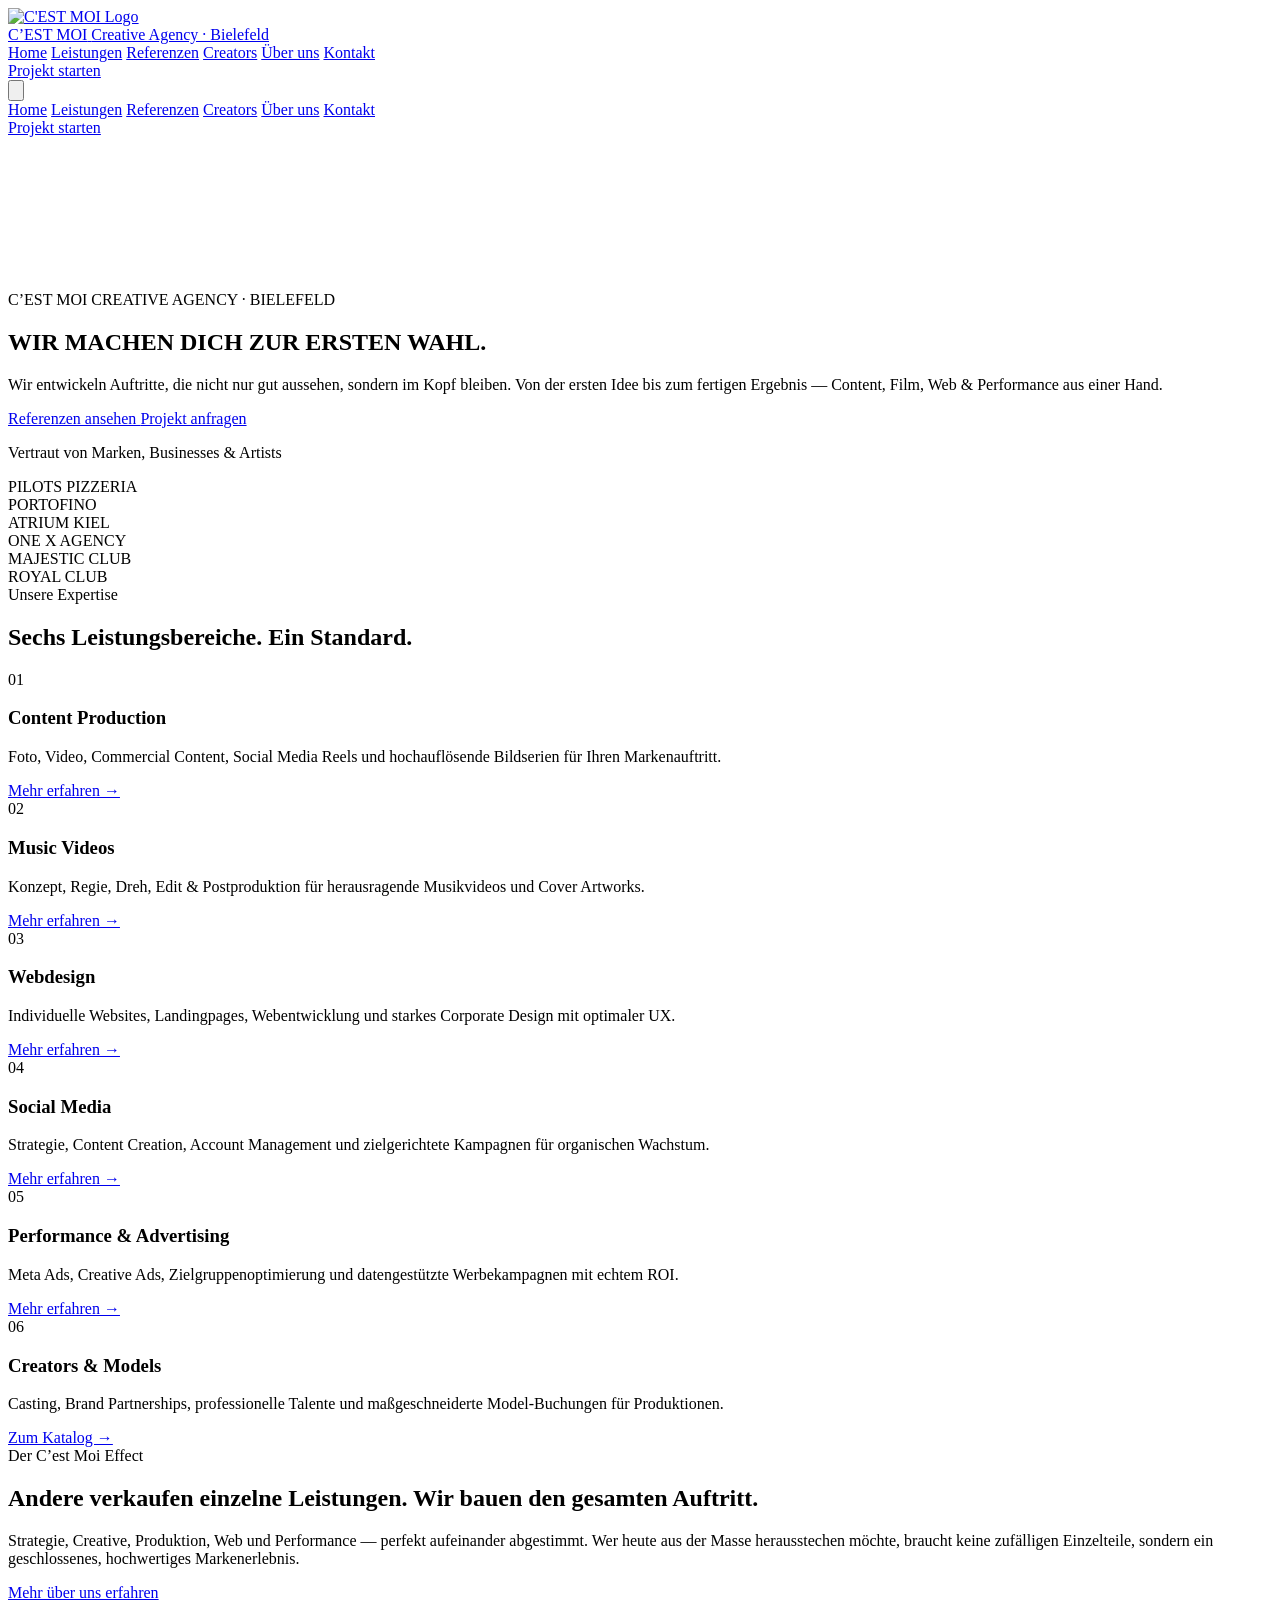
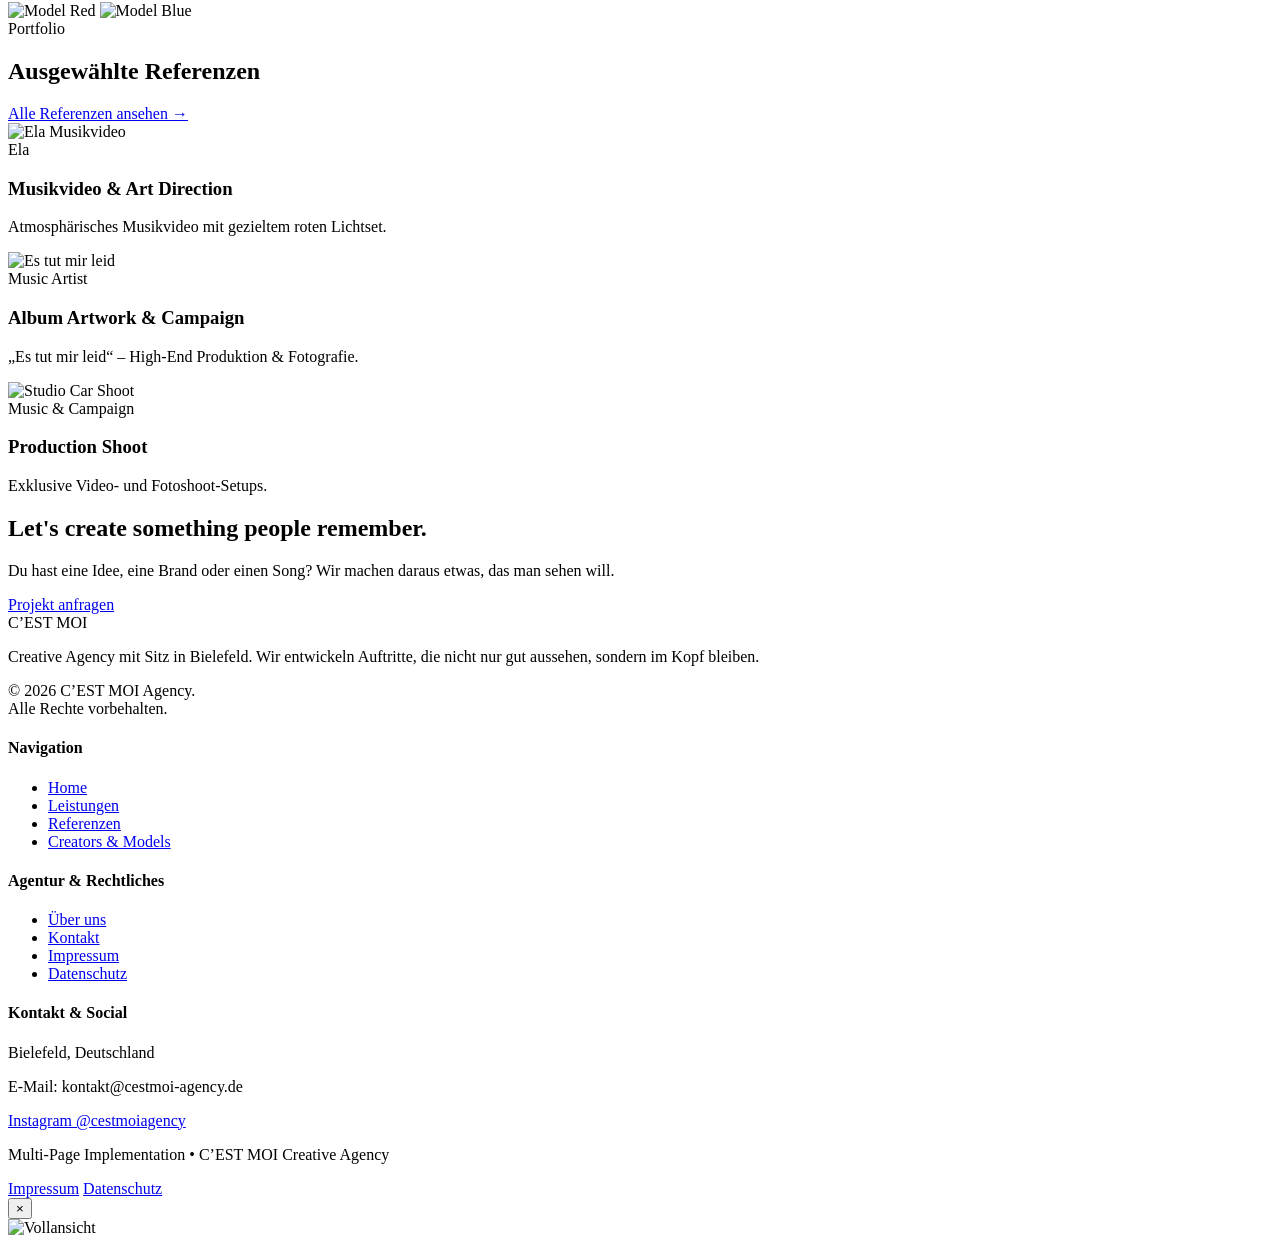
==== index.html @ 49cca9f7 "Update index.html" ====
<!DOCTYPE html>
<html lang="de" class="dark">
<head>
    <meta charset="UTF-8">
    <meta name="viewport" content="width=device-width, initial-scale=1.0">
    <title>C’EST MOI Creative Agency | Bielefeld</title>
    <script src="https://cdn.tailwindcss.com"></script>
    <link rel="stylesheet" href="styles.css">
    <script>
        tailwind.config = {
            darkMode: 'class',
            theme: {
                extend: {
                    colors: {
                        darkBg: '#0a0a0a',
                        cardBg: '#141414',
                        cardBorder: '#262626',
                        accent: '#ffffff',
                        muted: '#a3a3a3'
                    }
                }
            }
        }
    </script>
</head>
<body class="bg-darkBg text-white antialiased selection:bg-white selection:text-black flex flex-col min-h-screen">

    <!-- HEADER / NAVIGATION -->
    <header class="sticky top-0 z-50 bg-darkBg/90 backdrop-blur-md border-b border-cardBorder">
        <div class="max-w-7xl mx-auto px-4 sm:px-6 lg:px-8 h-20 flex items-center justify-between">
            <a href="index.html" class="flex items-center gap-3 group">
                <img src="assets/images/WhatsApp Image 2026-07-23 at 14.01.15_3.jpeg" alt="C'EST MOI Logo" class="h-10 w-10 object-contain rounded-full border border-cardBorder">
                <div class="flex flex-col">
                    <span class="text-xl sm:text-2xl font-black tracking-widest uppercase">C’EST MOI</span>
                    <span class="text-[10px] sm:text-xs tracking-widest text-muted uppercase font-semibold">Creative Agency · Bielefeld</span>
                </div>
            </a>

            <!-- Desktop Nav -->
            <nav class="hidden lg:flex items-center space-x-8 text-sm font-medium">
                <a href="index.html" class="transition-colors text-white font-semibold">Home</a>
                <a href="leistungen.html" class="transition-colors text-muted hover:text-white">Leistungen</a>
                <a href="referenzen.html" class="transition-colors text-muted hover:text-white">Referenzen</a>
                <a href="creators.html" class="transition-colors text-muted hover:text-white">Creators</a>
                <a href="ueber-uns.html" class="transition-colors text-muted hover:text-white">Über uns</a>
                <a href="kontakt.html" class="transition-colors text-muted hover:text-white">Kontakt</a>
            </nav>

            <!-- CTA Button -->
            <div class="hidden lg:flex items-center space-x-4">
                <a href="kontakt.html?subject=Projekt starten" class="bg-white text-black font-semibold px-5 py-2.5 rounded-full text-sm hover:bg-neutral-200 transition-all shadow-lg">
                    Projekt starten
                </a>
            </div>

            <!-- Mobile Hamburger Button -->
            <button id="mobile-menu-btn" aria-label="Menü öffnen" class="lg:hidden p-2 text-white focus:outline-none">
                <svg class="w-6 h-6" fill="none" stroke="currentColor" viewBox="0 0 24 24">
                    <path stroke-linecap="round" stroke-linejoin="round" stroke-width="2" d="M4 6h16M4 12h16M4 18h16"></path>
                </svg>
            </button>
        </div>

        <!-- Mobile Menu Drawer -->
        <div id="mobile-menu" class="hidden lg:hidden absolute top-20 left-0 w-full bg-cardBg border-b border-cardBorder p-6 shadow-2xl fade-in">
            <nav class="flex flex-col space-y-4 text-base font-medium">
                <a href="index.html" class="block py-2 text-white font-semibold border-l-2 border-white pl-3">Home</a>
                <a href="leistungen.html" class="block py-2 text-muted hover:text-white pl-3">Leistungen</a>
                <a href="referenzen.html" class="block py-2 text-muted hover:text-white pl-3">Referenzen</a>
                <a href="creators.html" class="block py-2 text-muted hover:text-white pl-3">Creators</a>
                <a href="ueber-uns.html" class="block py-2 text-muted hover:text-white pl-3">Über uns</a>
                <a href="kontakt.html" class="block py-2 text-muted hover:text-white pl-3">Kontakt</a>
                <div class="pt-4 border-t border-cardBorder">
                    <a href="kontakt.html?subject=Projekt starten" class="block text-center bg-white text-black font-semibold py-3 rounded-full text-sm">
                        Projekt starten
                    </a>
                </div>
            </nav>
        </div>
    </header>

    <main class="flex-grow">
        <!-- HERO SECTION -->
        <section class="relative min-h-[90vh] flex items-center justify-center overflow-hidden bg-darkBg py-20 px-4">
            <div class="absolute inset-0 z-0 opacity-40">
                <video autoplay muted loop playsinline class="w-full h-full object-cover">
                    <source src="assets/videos/Instagram (1)_3.mp4" type="video/mp4">
                </video>
                <div class="absolute inset-0 bg-gradient-to-t from-darkBg via-darkBg/60 to-transparent"></div>
            </div>
            <div class="relative z-10 max-w-5xl mx-auto text-center">
                <span class="text-xs sm:text-sm font-semibold tracking-widest text-muted uppercase mb-4 block">C’EST MOI CREATIVE AGENCY · BIELEFELD</span>
                <h1 class="text-4xl sm:text-6xl md:text-7xl font-black uppercase tracking-tight text-white mb-6 leading-none">
                    WIR MACHEN DICH ZUR ERSTEN WAHL.
                </h1>
                <p class="text-lg sm:text-xl text-muted max-w-2xl mx-auto mb-10 font-light leading-relaxed">
                    Wir entwickeln Auftritte, die nicht nur gut aussehen, sondern im Kopf bleiben. Von der ersten Idee bis zum fertigen Ergebnis — Content, Film, Web & Performance aus einer Hand.
                </p>
                <div class="flex flex-col sm:flex-row items-center justify-center gap-4">
                    <a href="referenzen.html" class="w-full sm:w-auto bg-white text-black font-semibold px-8 py-4 rounded-full text-base hover:bg-neutral-200 transition shadow-xl">
                        Referenzen ansehen
                    </a>
                    <a href="kontakt.html" class="w-full sm:w-auto bg-cardBg border border-cardBorder text-white font-semibold px-8 py-4 rounded-full text-base hover:bg-neutral-800 transition">
                        Projekt anfragen
                    </a>
                </div>
            </div>
        </section>

        <!-- TRUSTED BY -->
        <section class="py-16 border-y border-cardBorder bg-cardBg/50">
            <div class="max-w-7xl mx-auto px-4 text-center">
                <p class="text-xs uppercase tracking-widest text-muted mb-8 font-semibold">Vertraut von Marken, Businesses & Artists</p>
                <div class="grid grid-cols-2 md:grid-cols-6 gap-8 items-center opacity-70">
                    <div class="font-bold text-lg tracking-wider text-neutral-300">PILOTS PIZZERIA</div>
                    <div class="font-bold text-lg tracking-wider text-neutral-300">PORTOFINO</div>
                    <div class="font-bold text-lg tracking-wider text-neutral-300">ATRIUM KIEL</div>
                    <div class="font-bold text-lg tracking-wider text-neutral-300">ONE X AGENCY</div>
                    <div class="font-bold text-lg tracking-wider text-neutral-300">MAJESTIC CLUB</div>
                    <div class="font-bold text-lg tracking-wider text-neutral-300">ROYAL CLUB</div>
                </div>
            </div>
        </section>

        <!-- 6 SERVICES -->
        <section class="py-24 max-w-7xl mx-auto px-4 sm:px-6 lg:px-8">
            <div class="text-center mb-16">
                <span class="text-xs uppercase tracking-widest text-muted font-semibold block mb-2">Unsere Expertise</span>
                <h2 class="text-3xl sm:text-5xl font-black uppercase tracking-tight">Sechs Leistungsbereiche. Ein Standard.</h2>
            </div>
            <div class="grid grid-cols-1 md:grid-cols-2 lg:grid-cols-3 gap-8">
                <div class="bg-cardBg border border-cardBorder p-8 rounded-2xl hover:border-neutral-500 transition group">
                    <span class="text-xs font-mono text-muted mb-4 block">01</span>
                    <h3 class="text-xl font-bold uppercase mb-3 group-hover:text-white transition">Content Production</h3>
                    <p class="text-muted text-sm leading-relaxed mb-6">Foto, Video, Commercial Content, Social Media Reels und hochauflösende Bildserien für Ihren Markenauftritt.</p>
                    <a href="leistungen.html" class="text-xs font-semibold uppercase tracking-wider text-white flex items-center gap-2">Mehr erfahren &rarr;</a>
                </div>
                <div class="bg-cardBg border border-cardBorder p-8 rounded-2xl hover:border-neutral-500 transition group">
                    <span class="text-xs font-mono text-muted mb-4 block">02</span>
                    <h3 class="text-xl font-bold uppercase mb-3 group-hover:text-white transition">Music Videos</h3>
                    <p class="text-muted text-sm leading-relaxed mb-6">Konzept, Regie, Dreh, Edit & Postproduktion für herausragende Musikvideos und Cover Artworks.</p>
                    <a href="leistungen.html" class="text-xs font-semibold uppercase tracking-wider text-white flex items-center gap-2">Mehr erfahren &rarr;</a>
                </div>
                <div class="bg-cardBg border border-cardBorder p-8 rounded-2xl hover:border-neutral-500 transition group">
                    <span class="text-xs font-mono text-muted mb-4 block">03</span>
                    <h3 class="text-xl font-bold uppercase mb-3 group-hover:text-white transition">Webdesign</h3>
                    <p class="text-muted text-sm leading-relaxed mb-6">Individuelle Websites, Landingpages, Webentwicklung und starkes Corporate Design mit optimaler UX.</p>
                    <a href="leistungen.html" class="text-xs font-semibold uppercase tracking-wider text-white flex items-center gap-2">Mehr erfahren &rarr;</a>
                </div>
                <div class="bg-cardBg border border-cardBorder p-8 rounded-2xl hover:border-neutral-500 transition group">
                    <span class="text-xs font-mono text-muted mb-4 block">04</span>
                    <h3 class="text-xl font-bold uppercase mb-3 group-hover:text-white transition">Social Media</h3>
                    <p class="text-muted text-sm leading-relaxed mb-6">Strategie, Content Creation, Account Management und zielgerichtete Kampagnen für organischen Wachstum.</p>
                    <a href="leistungen.html" class="text-xs font-semibold uppercase tracking-wider text-white flex items-center gap-2">Mehr erfahren &rarr;</a>
                </div>
                <div class="bg-cardBg border border-cardBorder p-8 rounded-2xl hover:border-neutral-500 transition group">
                    <span class="text-xs font-mono text-muted mb-4 block">05</span>
                    <h3 class="text-xl font-bold uppercase mb-3 group-hover:text-white transition">Performance & Advertising</h3>
                    <p class="text-muted text-sm leading-relaxed mb-6">Meta Ads, Creative Ads, Zielgruppenoptimierung und datengestützte Werbekampagnen mit echtem ROI.</p>
                    <a href="leistungen.html" class="text-xs font-semibold uppercase tracking-wider text-white flex items-center gap-2">Mehr erfahren &rarr;</a>
                </div>
                <div class="bg-cardBg border border-cardBorder p-8 rounded-2xl hover:border-neutral-500 transition group">
                    <span class="text-xs font-mono text-muted mb-4 block">06</span>
                    <h3 class="text-xl font-bold uppercase mb-3 group-hover:text-white transition">Creators & Models</h3>
                    <p class="text-muted text-sm leading-relaxed mb-6">Casting, Brand Partnerships, professionelle Talente und maßgeschneiderte Model-Buchungen für Produktionen.</p>
                    <a href="creators.html" class="text-xs font-semibold uppercase tracking-wider text-white flex items-center gap-2">Zum Katalog &rarr;</a>
                </div>
            </div>
        </section>

        <!-- THE C'EST MOI EFFECT -->
        <section class="py-24 bg-cardBg border-y border-cardBorder">
            <div class="max-w-7xl mx-auto px-4 sm:px-6 lg:px-8 grid grid-cols-1 lg:grid-cols-2 gap-12 items-center">
                <div>
                    <span class="text-xs uppercase tracking-widest text-muted font-semibold block mb-2">Der C’est Moi Effect</span>
                    <h2 class="text-3xl sm:text-5xl font-black uppercase tracking-tight mb-6">Andere verkaufen einzelne Leistungen. Wir bauen den gesamten Auftritt.</h2>
                    <p class="text-muted text-base leading-relaxed mb-8">
                        Strategie, Creative, Produktion, Web und Performance — perfekt aufeinander abgestimmt. Wer heute aus der Masse herausstechen möchte, braucht keine zufälligen Einzelteile, sondern ein geschlossenes, hochwertiges Markenerlebnis.
                    </p>
                    <a href="ueber-uns.html" class="inline-block bg-white text-black font-semibold px-8 py-3.5 rounded-full text-sm hover:bg-neutral-200 transition">
                        Mehr über uns erfahren
                    </a>
                </div>
                <div class="grid grid-cols-2 gap-4">
                    <img src="assets/images/WhatsApp Image 2026-09-29 at 20.44.58 (1)_4.jpeg" alt="Model Red" class="rounded-xl object-cover h-80 w-full shadow-2xl cursor-pointer" onclick="openLightbox('assets/images/WhatsApp Image 2026-09-29 at 20.44.58 (1)_4.jpeg', 'Model Shoot - Red')">
                    <img src="assets/images/WhatsApp Image 2026-09-29 at 20.44.58 (2)_4.jpg" alt="Model Blue" class="rounded-xl object-cover h-80 w-full shadow-2xl mt-8 cursor-pointer" onclick="openLightbox('assets/images/WhatsApp Image 2026-09-29 at 20.44.58 (2)_4.jpg', 'Model Shoot - Blue')">
                </div>
            </div>
        </section>

        <!-- SELECTED REFERENCES -->
        <section class="py-24 max-w-7xl mx-auto px-4 sm:px-6 lg:px-8">
            <div class="flex flex-col md:flex-row justify-between items-start md:items-end mb-16">
                <div>
                    <span class="text-xs uppercase tracking-widest text-muted font-semibold block mb-2">Portfolio</span>
                    <h2 class="text-3xl sm:text-5xl font-black uppercase tracking-tight">Ausgewählte Referenzen</h2>
                </div>
                <a href="referenzen.html" class="mt-4 md:mt-0 text-sm font-semibold uppercase tracking-wider border-b border-white pb-1 hover:text-muted transition">
                    Alle Referenzen ansehen &rarr;
                </a>
            </div>
            <div class="grid grid-cols-1 md:grid-cols-3 gap-8">
                <div class="group cursor-pointer bg-cardBg border border-cardBorder rounded-2xl overflow-hidden" onclick="openLightbox('assets/images/WhatsApp Image 2026-09-29 at 20.44.58 (1)_4.jpeg', 'Musikvideo & Art Direction — Ela')">
                    <div class="h-72 overflow-hidden relative">
                        <img src="assets/images/WhatsApp Image 2026-09-29 at 20.44.58 (1)_4.jpeg" alt="Ela Musikvideo" class="w-full h-full object-cover group-hover:scale-105 transition duration-500">
                    </div>
                    <div class="p-6">
                        <span class="text-xs uppercase tracking-widest text-muted block mb-1">Ela</span>
                        <h3 class="text-lg font-bold uppercase mb-2">Musikvideo & Art Direction</h3>
                        <p class="text-xs text-muted leading-relaxed">Atmosphärisches Musikvideo mit gezieltem roten Lichtset.</p>
                    </div>
                </div>
                <div class="group cursor-pointer bg-cardBg border border-cardBorder rounded-2xl overflow-hidden" onclick="openLightbox('assets/images/WhatsApp Image 2026-09-29 at 20.39.26_3.jpg', 'Album Artwork & Campaign — Es tut mir leid')">
                    <div class="h-72 overflow-hidden relative">
                        <img src="assets/images/WhatsApp Image 2026-09-29 at 20.39.26_3.jpg" alt="Es tut mir leid" class="w-full h-full object-cover group-hover:scale-105 transition duration-500">
                    </div>
                    <div class="p-6">
                        <span class="text-xs uppercase tracking-widest text-muted block mb-1">Music Artist</span>
                        <h3 class="text-lg font-bold uppercase mb-2">Album Artwork & Campaign</h3>
                        <p class="text-xs text-muted leading-relaxed">„Es tut mir leid“ – High-End Produktion & Fotografie.</p>
                    </div>
                </div>
                <div class="group cursor-pointer bg-cardBg border border-cardBorder rounded-2xl overflow-hidden" onclick="openLightbox('assets/images/WhatsApp Image 2026-09-29 at 20.44.58 (3)_3.jpg', 'Live & Video Production — Production Shoot')">
                    <div class="h-72 overflow-hidden relative">
                        <img src="assets/images/WhatsApp Image 2026-09-29 at 20.44.58 (3)_3.jpg" alt="Studio Car Shoot" class="w-full h-full object-cover group-hover:scale-105 transition duration-500">
                    </div>
                    <div class="p-6">
                        <span class="text-xs uppercase tracking-widest text-muted block mb-1">Music & Campaign</span>
                        <h3 class="text-lg font-bold uppercase mb-2">Production Shoot</h3>
                        <p class="text-xs text-muted leading-relaxed">Exklusive Video- und Fotoshoot-Setups.</p>
                    </div>
                </div>
            </div>
        </section>

        <!-- CTA -->
        <section class="py-32 text-center max-w-4xl mx-auto px-4">
            <h2 class="text-4xl sm:text-6xl font-black uppercase tracking-tight mb-6">Let's create something people remember.</h2>
            <p class="text-muted text-lg mb-10">Du hast eine Idee, eine Brand oder einen Song? Wir machen daraus etwas, das man sehen will.</p>
            <a href="kontakt.html" class="inline-block bg-white text-black font-bold px-10 py-5 rounded-full text-base hover:bg-neutral-200 transition shadow-2xl">
                Projekt anfragen
            </a>
        </section>
    </main>

    <!-- FOOTER -->
    <footer class="bg-cardBg border-t border-cardBorder mt-20 pt-16 pb-12">
        <div class="max-w-7xl mx-auto px-4 sm:px-6 lg:px-8">
            <div class="grid grid-cols-1 md:grid-cols-4 gap-12 mb-12">
                <div class="md:col-span-1">
                    <span class="text-xl font-black tracking-widest uppercase block mb-3">C’EST MOI</span>
                    <p class="text-muted text-sm leading-relaxed mb-4">
                        Creative Agency mit Sitz in Bielefeld. Wir entwickeln Auftritte, die nicht nur gut aussehen, sondern im Kopf bleiben.
                    </p>
                    <div class="text-xs text-muted">
                        © 2026 C’EST MOI Agency.<br>Alle Rechte vorbehalten.
                    </div>
                </div>
                <div>
                    <h4 class="text-sm font-bold uppercase tracking-wider text-white mb-4">Navigation</h4>
                    <ul class="space-y-2 text-sm text-muted">
                        <li><a href="index.html" class="hover:text-white transition">Home</a></li>
                        <li><a href="leistungen.html" class="hover:text-white transition">Leistungen</a></li>
                        <li><a href="referenzen.html" class="hover:text-white transition">Referenzen</a></li>
                        <li><a href="creators.html" class="hover:text-white transition">Creators & Models</a></li>
                    </ul>
                </div>
                <div>
                    <h4 class="text-sm font-bold uppercase tracking-wider text-white mb-4">Agentur & Rechtliches</h4>
                    <ul class="space-y-2 text-sm text-muted">
                        <li><a href="ueber-uns.html" class="hover:text-white transition">Über uns</a></li>
                        <li><a href="kontakt.html" class="hover:text-white transition">Kontakt</a></li>
                        <li><a href="impressum.html" class="hover:text-white transition">Impressum</a></li>
                        <li><a href="datenschutz.html" class="hover:text-white transition">Datenschutz</a></li>
                    </ul>
                </div>
                <div>
                    <h4 class="text-sm font-bold uppercase tracking-wider text-white mb-4">Kontakt & Social</h4>
                    <p class="text-sm text-muted mb-2">Bielefeld, Deutschland</p>
                    <p class="text-sm text-muted mb-4">E-Mail: kontakt@cestmoi-agency.de</p>
                    <div class="flex space-x-4">
                        <a href="https://instagram.com" target="_blank" rel="noopener" class="text-sm text-white bg-neutral-800 hover:bg-neutral-700 px-3 py-1.5 rounded-md transition">Instagram @cestmoiagency</a>
                    </div>
                </div>
            </div>
            <div class="border-t border-cardBorder pt-8 flex flex-col sm:flex-row justify-between items-center text-xs text-muted">
                <p>Multi-Page Implementation • C’EST MOI Creative Agency</p>
                <div class="flex space-x-6 mt-4 sm:mt-0">
                    <a href="impressum.html" class="hover:text-white transition">Impressum</a>
                    <a href="datenschutz.html" class="hover:text-white transition">Datenschutz</a>
                </div>
            </div>
        </div>
    </footer>

    <!-- LIGHTBOX MODAL -->
    <div id="lightbox" class="fixed inset-0 z-50 bg-black/90 hidden items-center justify-center p-4">
        <button onclick="closeLightbox()" class="absolute top-6 right-6 text-white text-3xl font-bold bg-neutral-800 w-12 h-12 rounded-full flex items-center justify-center hover:bg-neutral-700 transition">&times;</button>
        <div class="max-w-4xl max-h-[90vh] overflow-hidden flex flex-col items-center">
            <img id="lightbox-img" src="" alt="Vollansicht" class="max-h-[75vh] object-contain rounded-lg shadow-2xl mb-4">
            <p id="lightbox-caption" class="text-neutral-300 text-center text-sm font-medium"></p>
        </div>
    </div>

    <script>
        const mobileMenuBtn = document.getElementById('mobile-menu-btn');
        const mobileMenu = document.getElementById('mobile-menu');
        if (mobileMenuBtn && mobileMenu) {
            mobileMenuBtn.addEventListener('click', () => {
                mobileMenu.classList.toggle('hidden');
            });
        }
        function openLightbox(src, caption) {
            const lb = document.getElementById('lightbox');
            const img = document.getElementById('lightbox-img');
            const cap = document.getElementById('lightbox-caption');
            if (lb && img) {
                img.src = src;
                cap.textContent = caption;
                lb.classList.remove('hidden');
                lb.classList.add('flex');
            }
        }
        function closeLightbox() {
            const lb = document.getElementById('lightbox');
            if (lb) {
                lb.classList.add('hidden');
                lb.classList.remove('flex');
            }
        }
    </script>
</body>
</html>
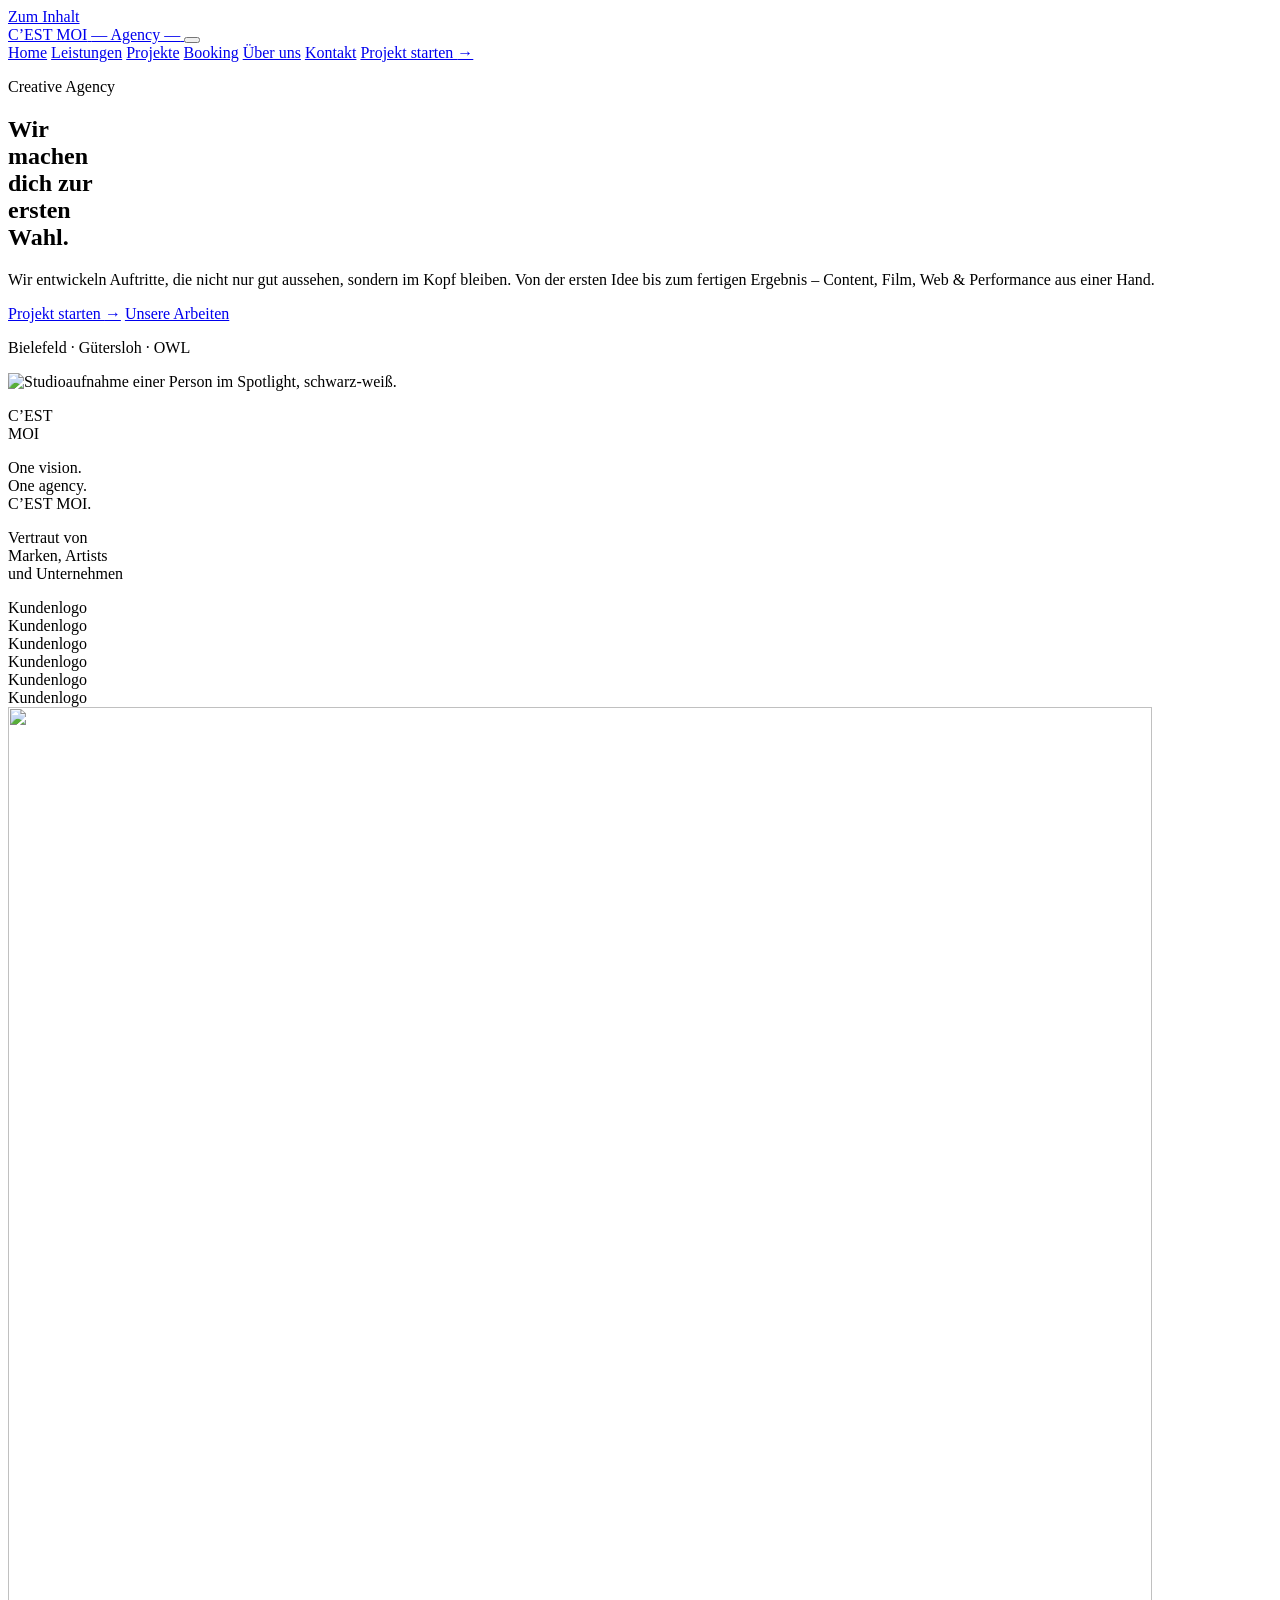
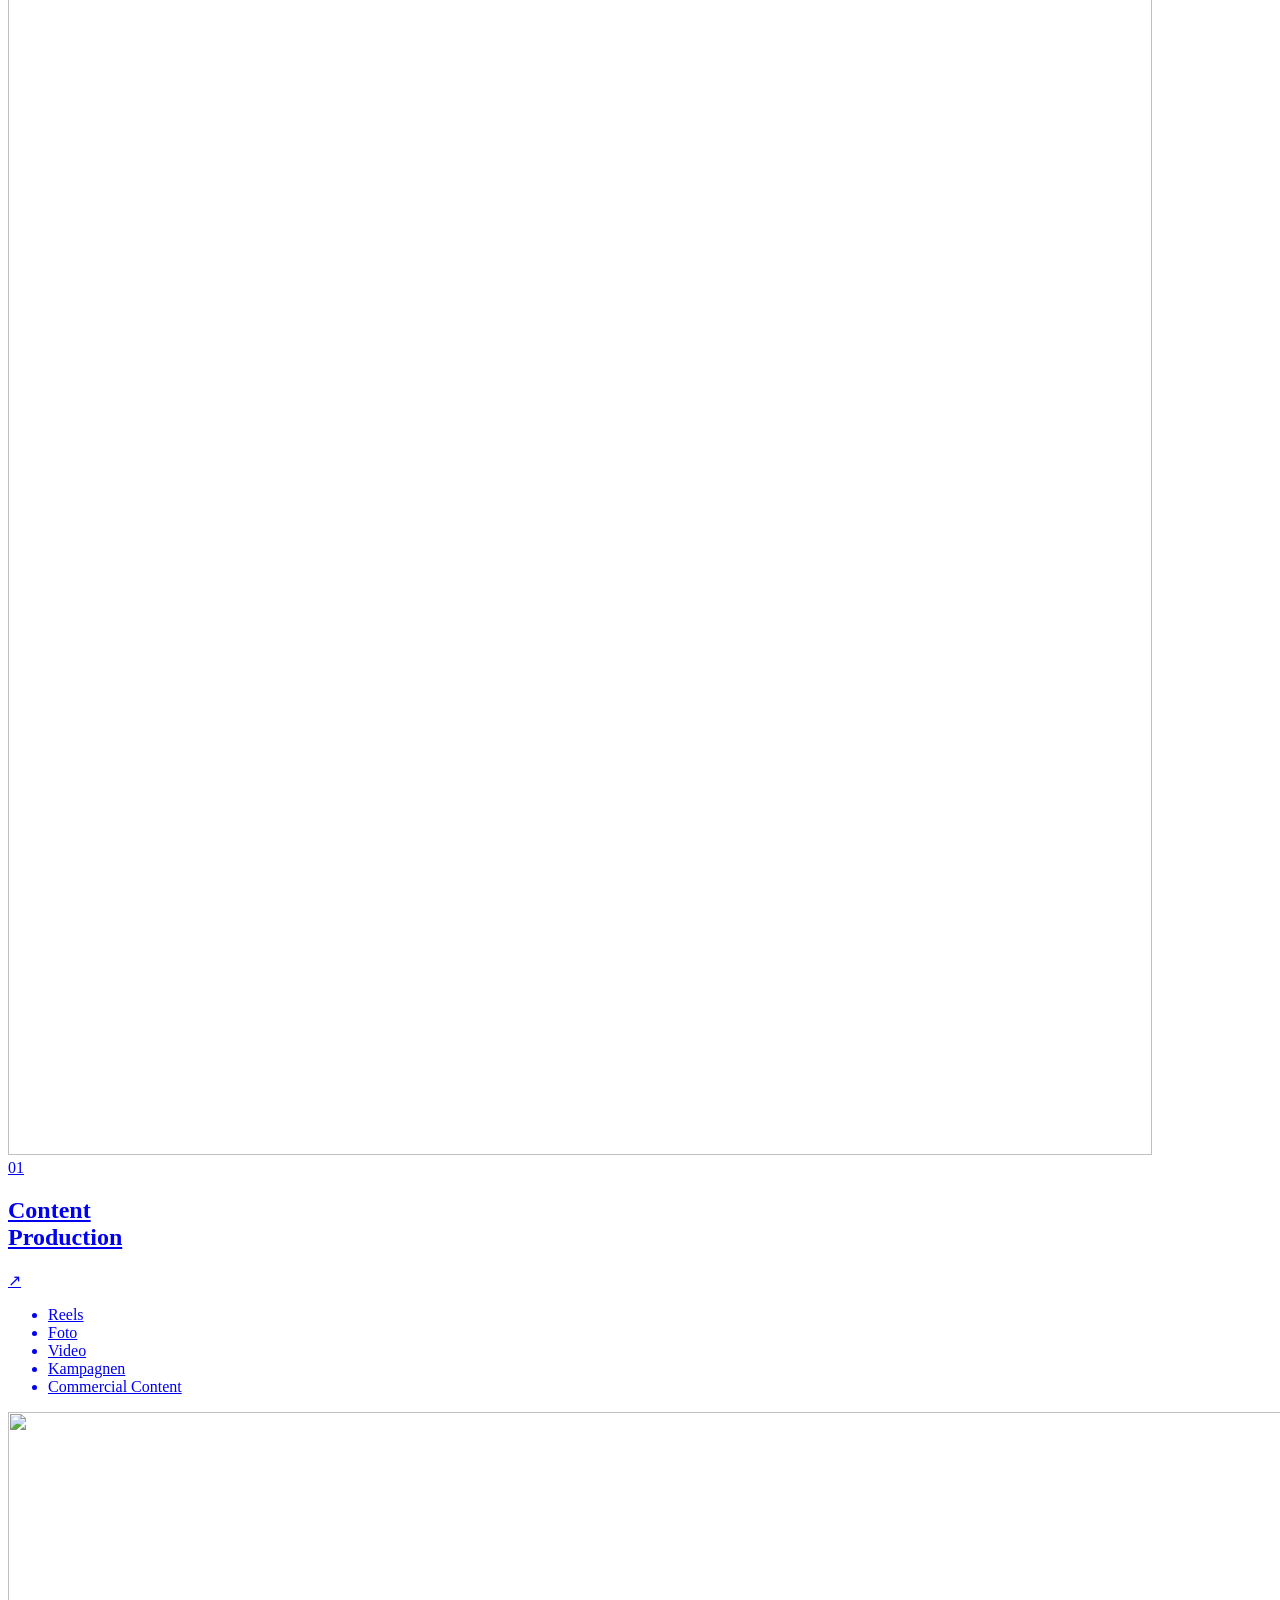
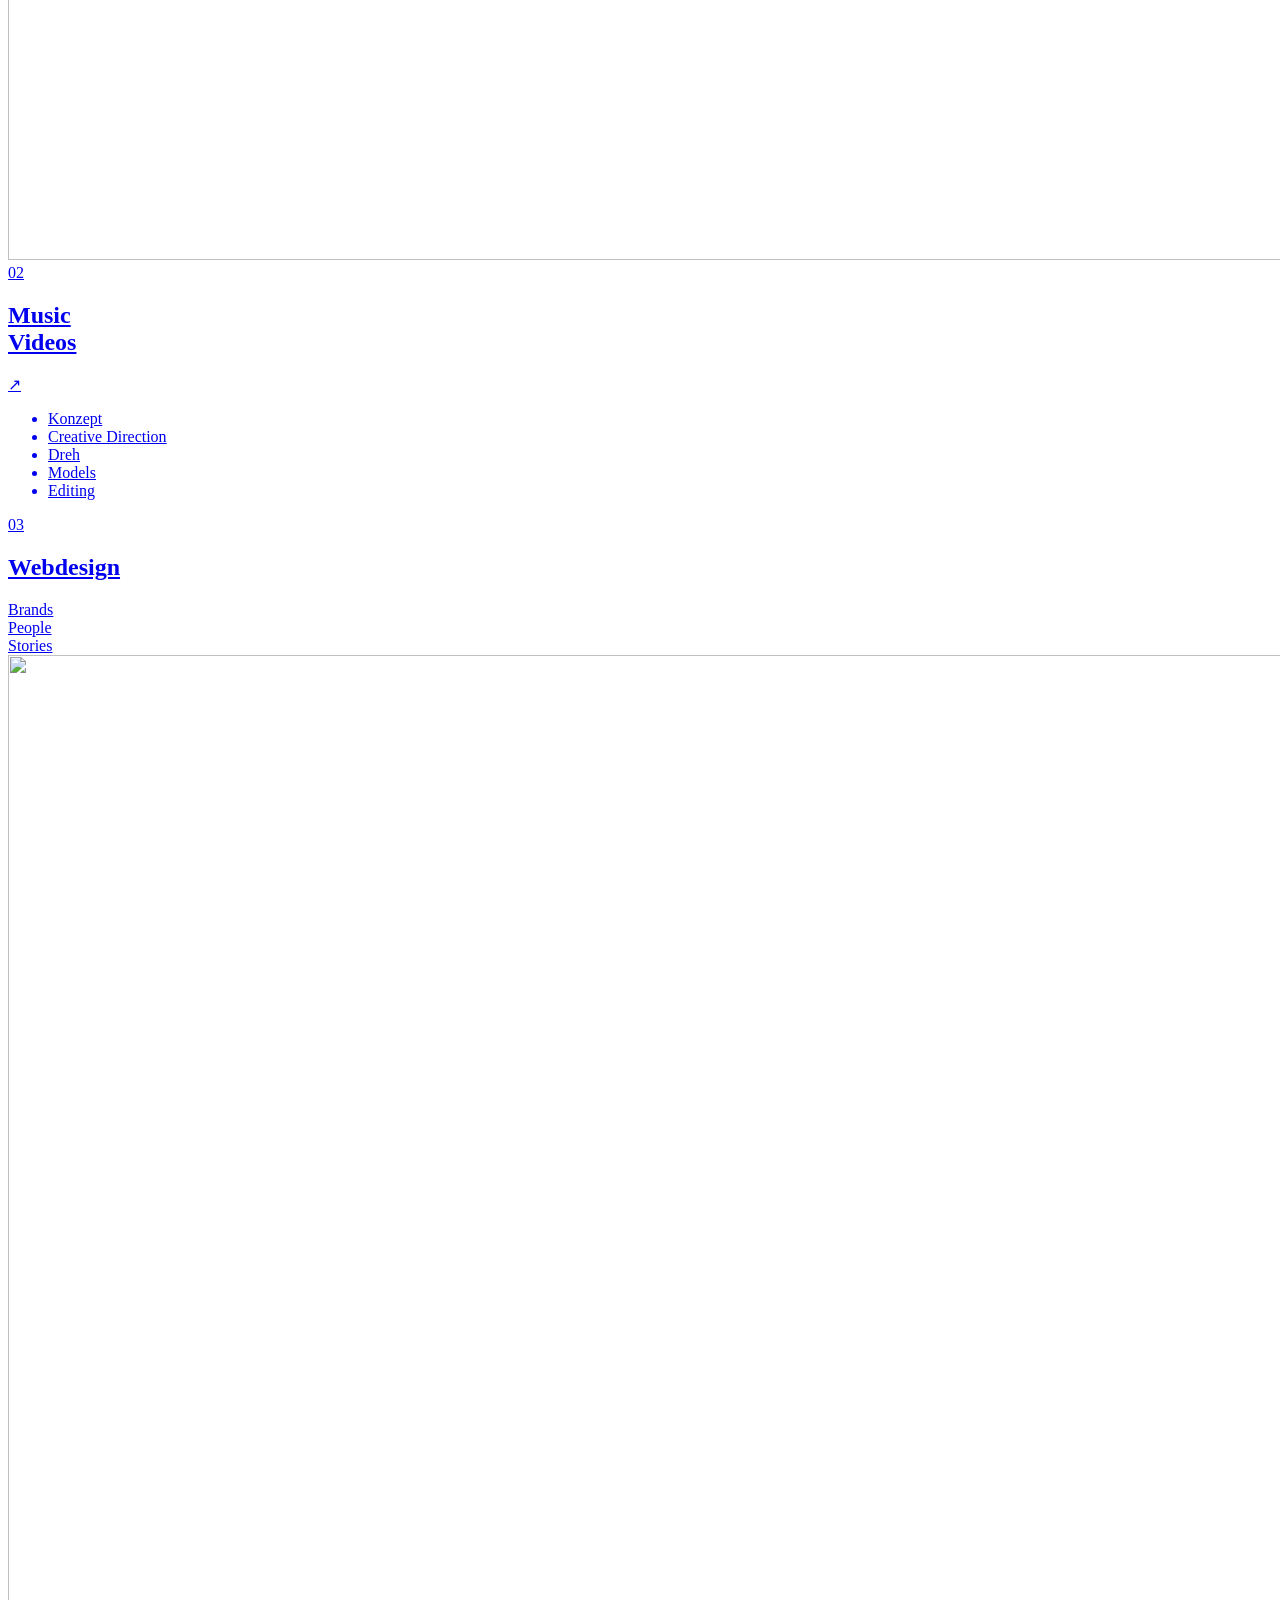
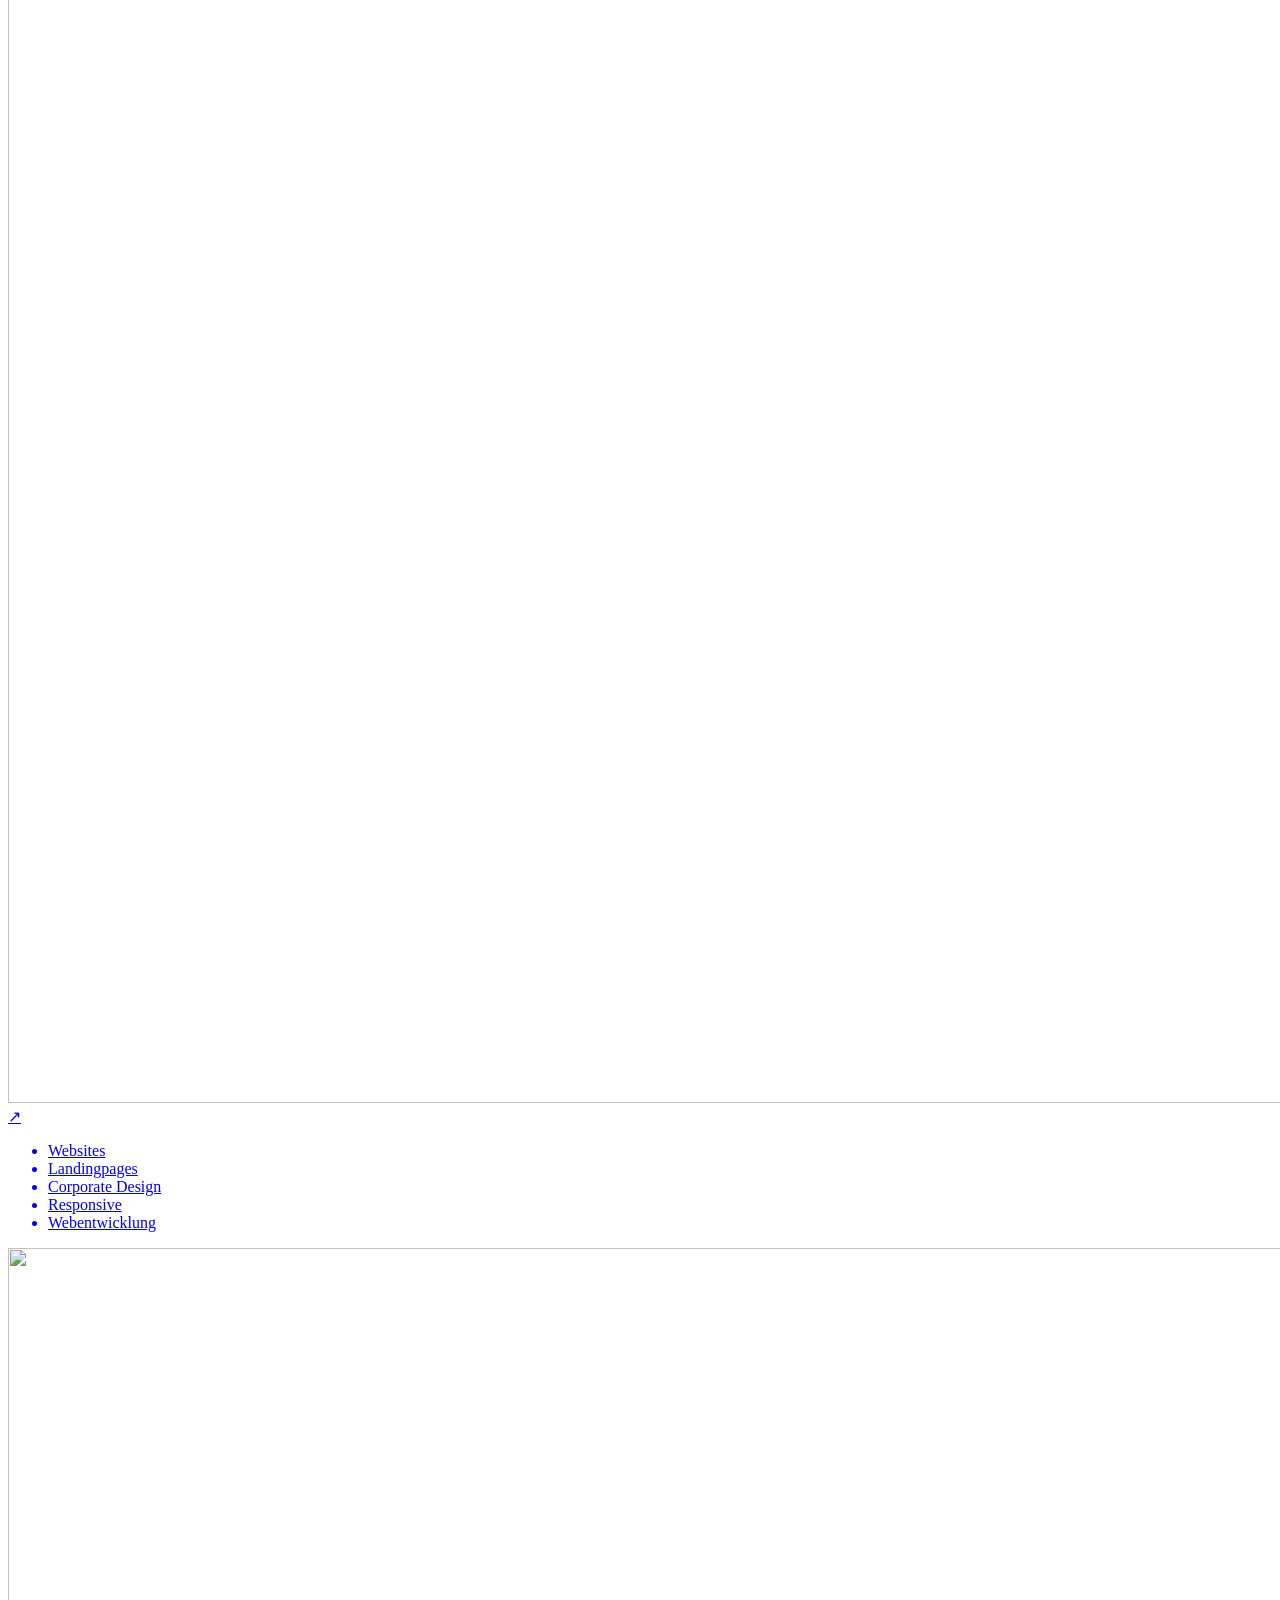
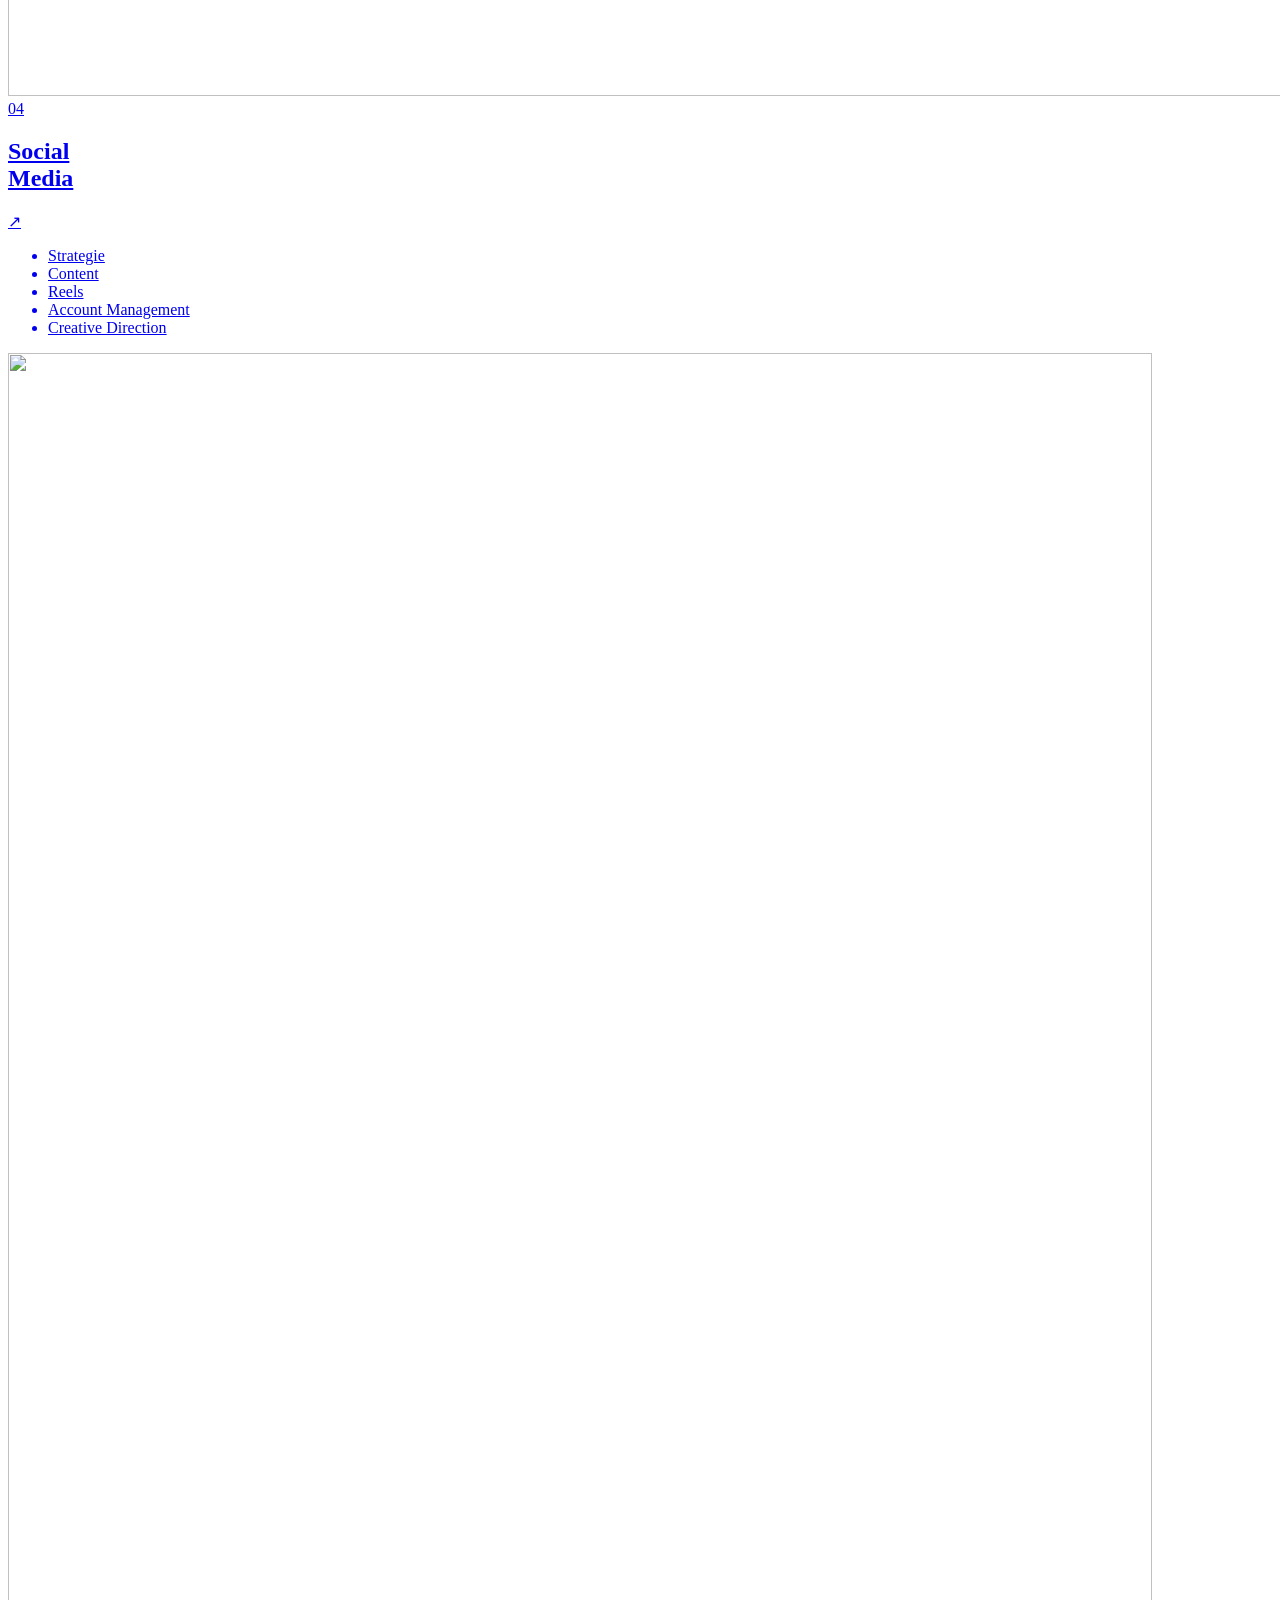
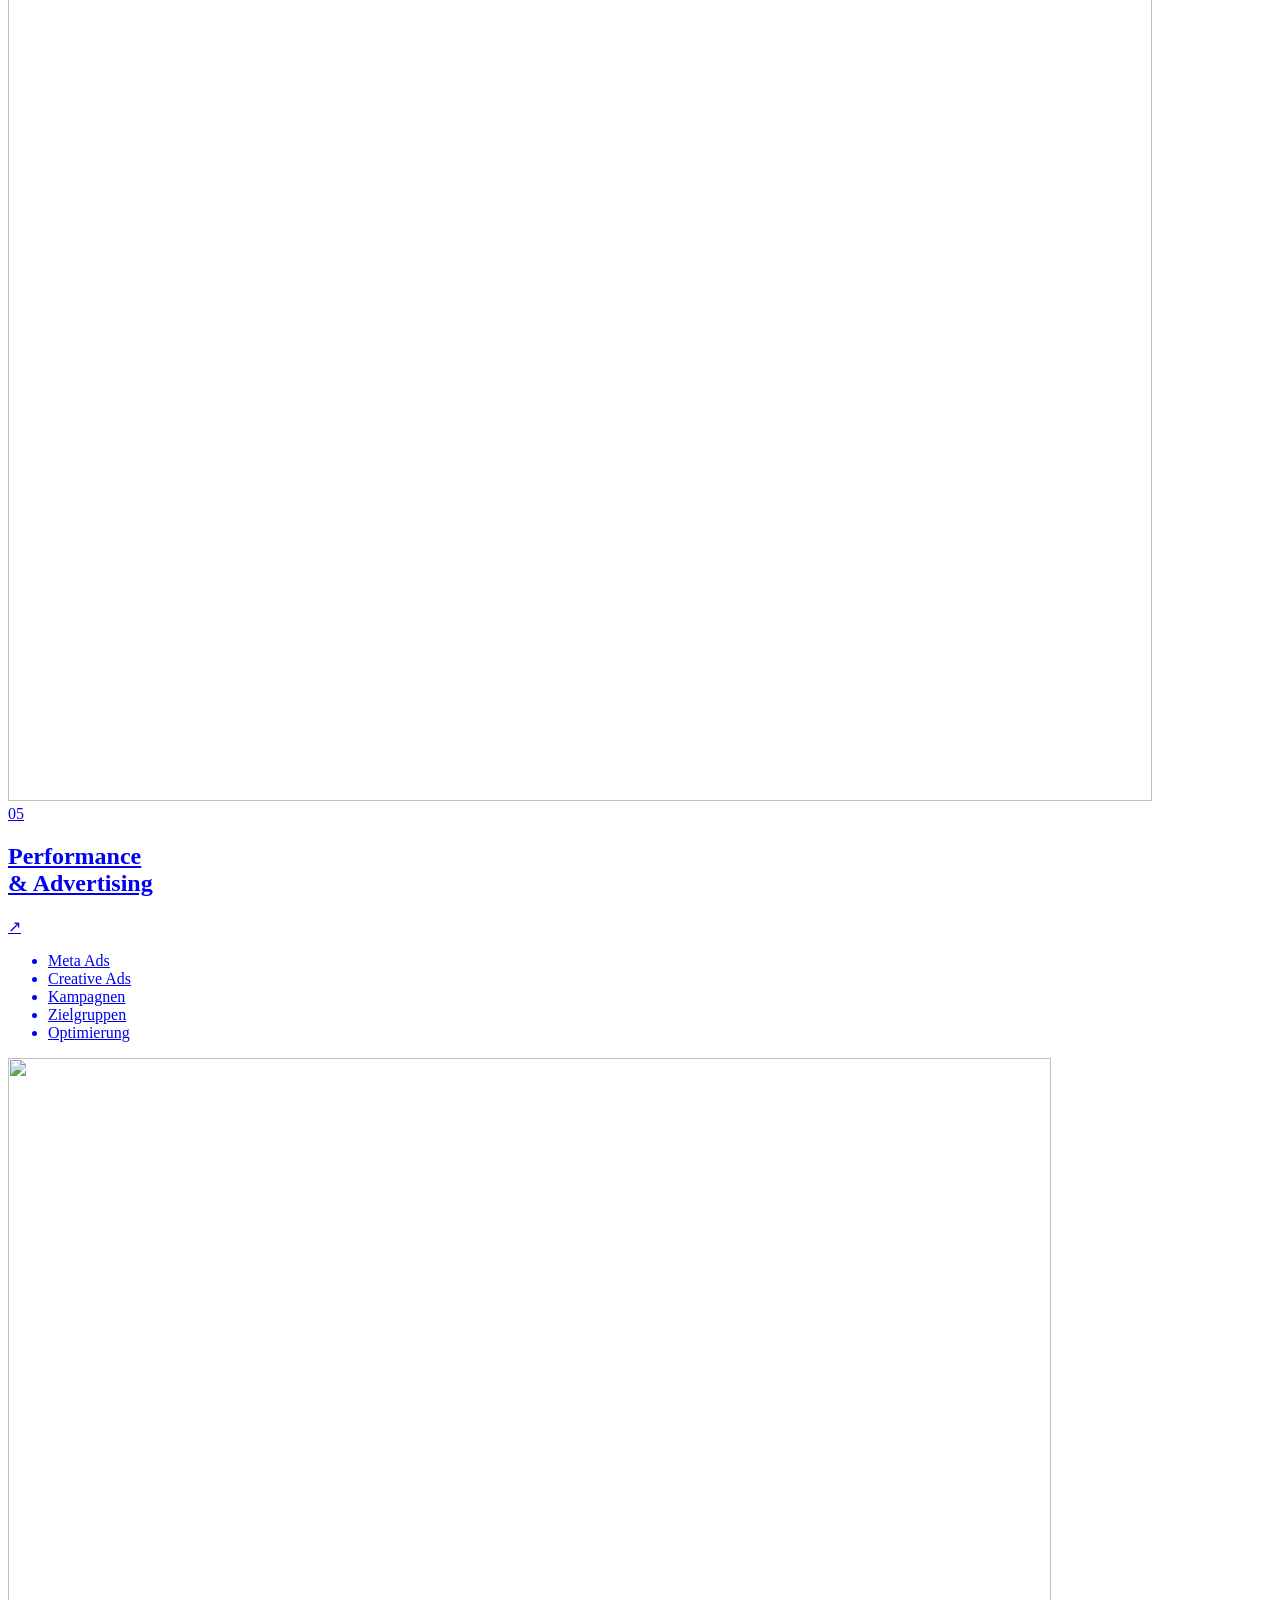
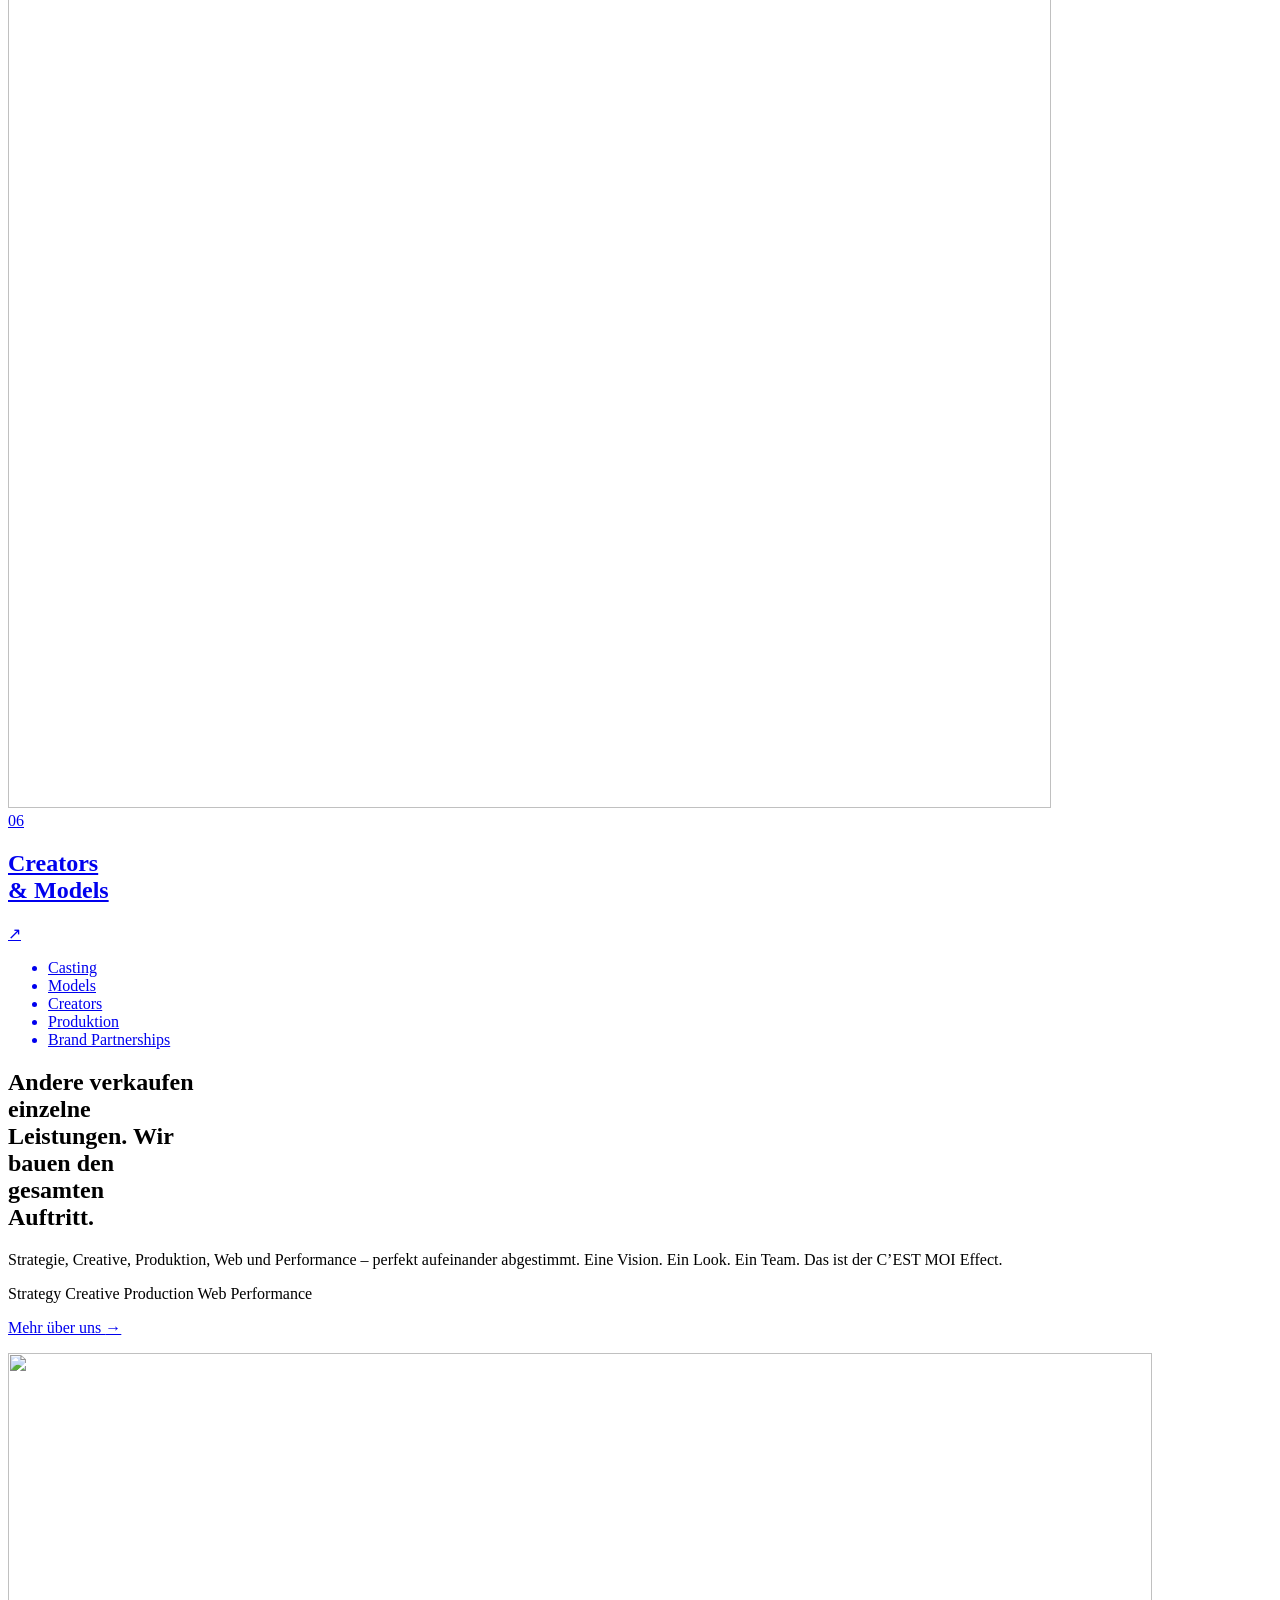
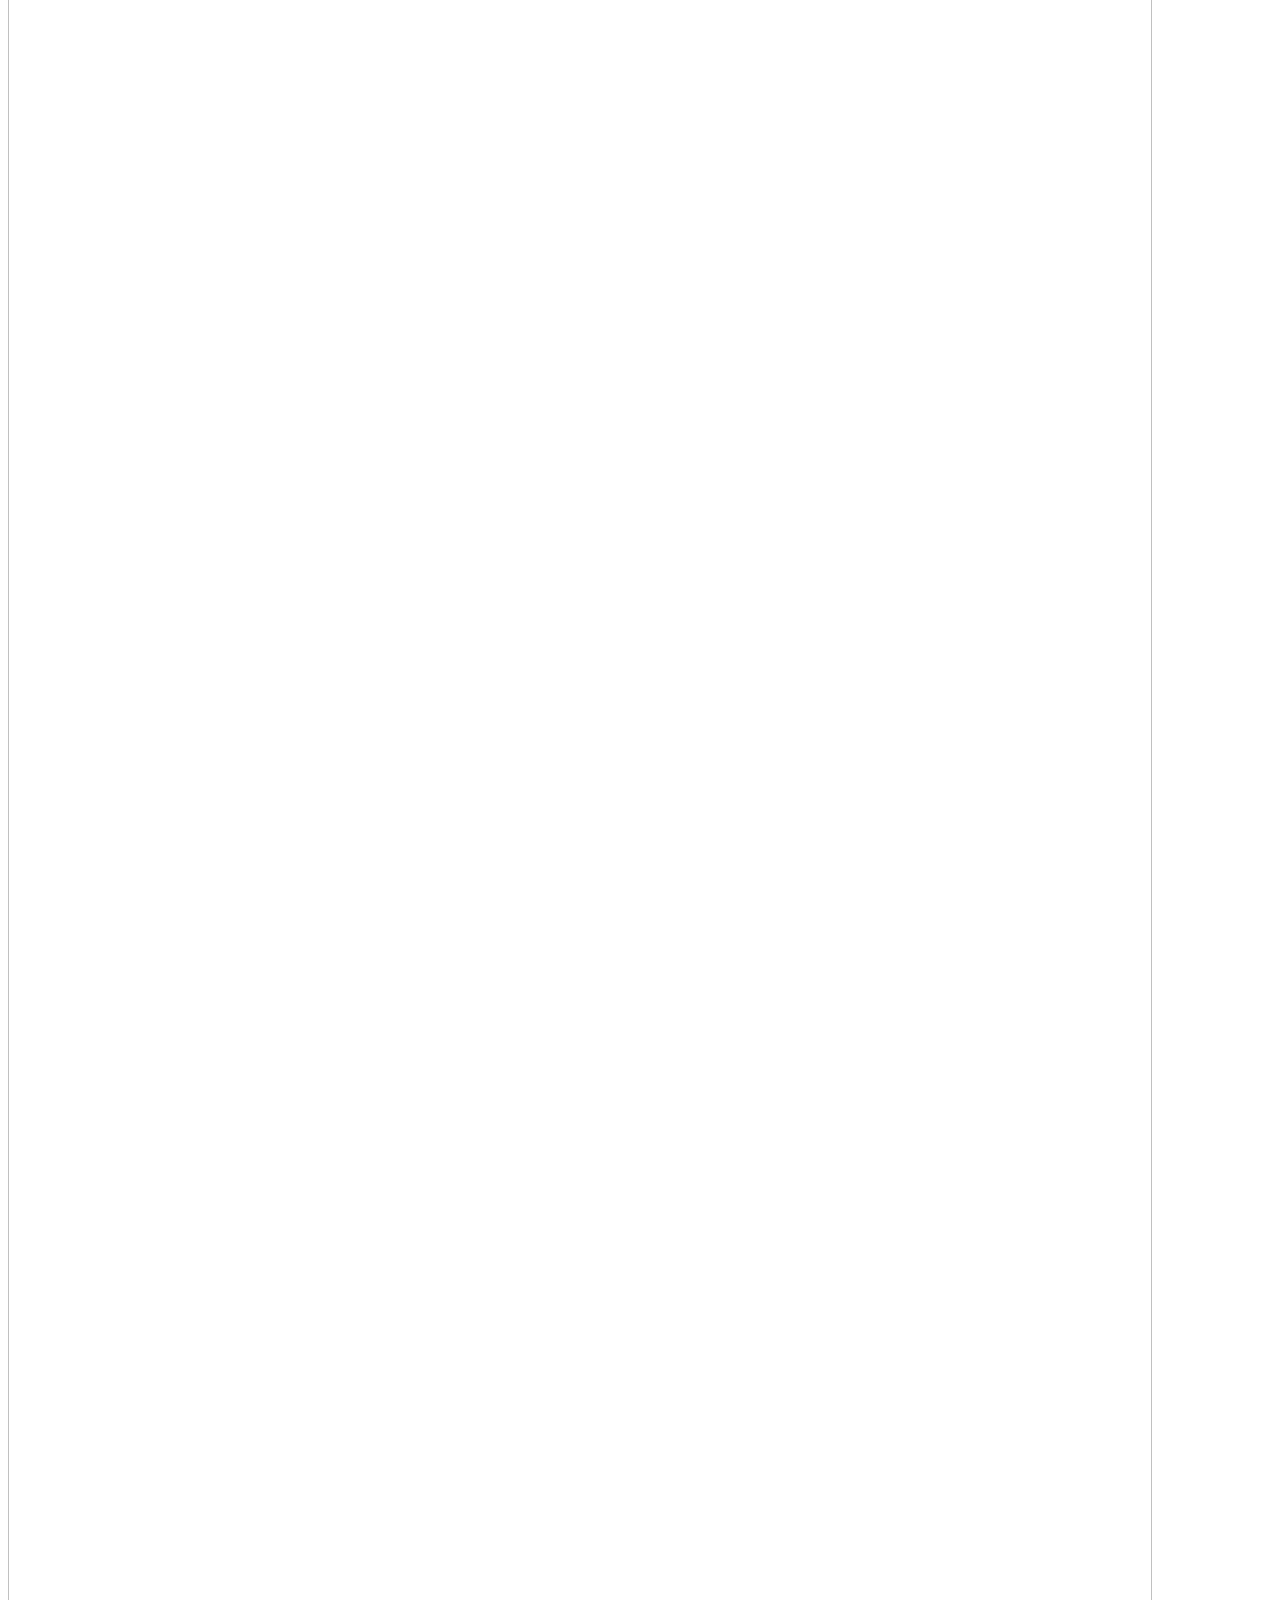
==== commit f70a86dc: "Add files via upload" ====
--- a/index.html
+++ b/index.html
@@ -1,333 +1,300 @@
 <!DOCTYPE html>
-<html lang="de" class="dark">
+<html lang="de">
 <head>
-    <meta charset="UTF-8">
-    <meta name="viewport" content="width=device-width, initial-scale=1.0">
-    <title>C’EST MOI Creative Agency | Bielefeld</title>
-    <script src="https://cdn.tailwindcss.com"></script>
-    <link rel="stylesheet" href="styles.css">
-    <script>
-        tailwind.config = {
-            darkMode: 'class',
-            theme: {
-                extend: {
-                    colors: {
-                        darkBg: '#0a0a0a',
-                        cardBg: '#141414',
-                        cardBorder: '#262626',
-                        accent: '#ffffff',
-                        muted: '#a3a3a3'
-                    }
-                }
-            }
-        }
-    </script>
+  <meta charset="UTF-8">
+  <meta name="viewport" content="width=device-width, initial-scale=1.0">
+  <title>C’EST MOI — Creative Agency Bielefeld</title>
+  <meta name="description" content="C’EST MOI ist eine Creative Agency aus Bielefeld für Content, Film, Web und Performance.">
+  <link rel="icon" href="images/logo-cest-moi.jpeg">
+  <link rel="stylesheet" href="assets/style.css">
 </head>
-<body class="bg-darkBg text-white antialiased selection:bg-white selection:text-black flex flex-col min-h-screen">
-
-    <!-- HEADER / NAVIGATION -->
-    <header class="sticky top-0 z-50 bg-darkBg/90 backdrop-blur-md border-b border-cardBorder">
-        <div class="max-w-7xl mx-auto px-4 sm:px-6 lg:px-8 h-20 flex items-center justify-between">
-            <a href="index.html" class="flex items-center gap-3 group">
-                <img src="assets/images/WhatsApp Image 2026-07-23 at 14.01.15_3.jpeg" alt="C'EST MOI Logo" class="h-10 w-10 object-contain rounded-full border border-cardBorder">
-                <div class="flex flex-col">
-                    <span class="text-xl sm:text-2xl font-black tracking-widest uppercase">C’EST MOI</span>
-                    <span class="text-[10px] sm:text-xs tracking-widest text-muted uppercase font-semibold">Creative Agency · Bielefeld</span>
-                </div>
-            </a>
-
-            <!-- Desktop Nav -->
-            <nav class="hidden lg:flex items-center space-x-8 text-sm font-medium">
-                <a href="index.html" class="transition-colors text-white font-semibold">Home</a>
-                <a href="leistungen.html" class="transition-colors text-muted hover:text-white">Leistungen</a>
-                <a href="referenzen.html" class="transition-colors text-muted hover:text-white">Referenzen</a>
-                <a href="creators.html" class="transition-colors text-muted hover:text-white">Creators</a>
-                <a href="ueber-uns.html" class="transition-colors text-muted hover:text-white">Über uns</a>
-                <a href="kontakt.html" class="transition-colors text-muted hover:text-white">Kontakt</a>
-            </nav>
-
-            <!-- CTA Button -->
-            <div class="hidden lg:flex items-center space-x-4">
-                <a href="kontakt.html?subject=Projekt starten" class="bg-white text-black font-semibold px-5 py-2.5 rounded-full text-sm hover:bg-neutral-200 transition-all shadow-lg">
-                    Projekt starten
-                </a>
-            </div>
-
-            <!-- Mobile Hamburger Button -->
-            <button id="mobile-menu-btn" aria-label="Menü öffnen" class="lg:hidden p-2 text-white focus:outline-none">
-                <svg class="w-6 h-6" fill="none" stroke="currentColor" viewBox="0 0 24 24">
-                    <path stroke-linecap="round" stroke-linejoin="round" stroke-width="2" d="M4 6h16M4 12h16M4 18h16"></path>
-                </svg>
-            </button>
-        </div>
-
-        <!-- Mobile Menu Drawer -->
-        <div id="mobile-menu" class="hidden lg:hidden absolute top-20 left-0 w-full bg-cardBg border-b border-cardBorder p-6 shadow-2xl fade-in">
-            <nav class="flex flex-col space-y-4 text-base font-medium">
-                <a href="index.html" class="block py-2 text-white font-semibold border-l-2 border-white pl-3">Home</a>
-                <a href="leistungen.html" class="block py-2 text-muted hover:text-white pl-3">Leistungen</a>
-                <a href="referenzen.html" class="block py-2 text-muted hover:text-white pl-3">Referenzen</a>
-                <a href="creators.html" class="block py-2 text-muted hover:text-white pl-3">Creators</a>
-                <a href="ueber-uns.html" class="block py-2 text-muted hover:text-white pl-3">Über uns</a>
-                <a href="kontakt.html" class="block py-2 text-muted hover:text-white pl-3">Kontakt</a>
-                <div class="pt-4 border-t border-cardBorder">
-                    <a href="kontakt.html?subject=Projekt starten" class="block text-center bg-white text-black font-semibold py-3 rounded-full text-sm">
-                        Projekt starten
-                    </a>
-                </div>
-            </nav>
-        </div>
-    </header>
-
-    <main class="flex-grow">
-        <!-- HERO SECTION -->
-        <section class="relative min-h-[90vh] flex items-center justify-center overflow-hidden bg-darkBg py-20 px-4">
-            <div class="absolute inset-0 z-0 opacity-40">
-                <video autoplay muted loop playsinline class="w-full h-full object-cover">
-                    <source src="assets/videos/Instagram (1)_3.mp4" type="video/mp4">
-                </video>
-                <div class="absolute inset-0 bg-gradient-to-t from-darkBg via-darkBg/60 to-transparent"></div>
-            </div>
-            <div class="relative z-10 max-w-5xl mx-auto text-center">
-                <span class="text-xs sm:text-sm font-semibold tracking-widest text-muted uppercase mb-4 block">C’EST MOI CREATIVE AGENCY · BIELEFELD</span>
-                <h1 class="text-4xl sm:text-6xl md:text-7xl font-black uppercase tracking-tight text-white mb-6 leading-none">
-                    WIR MACHEN DICH ZUR ERSTEN WAHL.
-                </h1>
-                <p class="text-lg sm:text-xl text-muted max-w-2xl mx-auto mb-10 font-light leading-relaxed">
-                    Wir entwickeln Auftritte, die nicht nur gut aussehen, sondern im Kopf bleiben. Von der ersten Idee bis zum fertigen Ergebnis — Content, Film, Web & Performance aus einer Hand.
-                </p>
-                <div class="flex flex-col sm:flex-row items-center justify-center gap-4">
-                    <a href="referenzen.html" class="w-full sm:w-auto bg-white text-black font-semibold px-8 py-4 rounded-full text-base hover:bg-neutral-200 transition shadow-xl">
-                        Referenzen ansehen
-                    </a>
-                    <a href="kontakt.html" class="w-full sm:w-auto bg-cardBg border border-cardBorder text-white font-semibold px-8 py-4 rounded-full text-base hover:bg-neutral-800 transition">
-                        Projekt anfragen
-                    </a>
-                </div>
-            </div>
-        </section>
-
-        <!-- TRUSTED BY -->
-        <section class="py-16 border-y border-cardBorder bg-cardBg/50">
-            <div class="max-w-7xl mx-auto px-4 text-center">
-                <p class="text-xs uppercase tracking-widest text-muted mb-8 font-semibold">Vertraut von Marken, Businesses & Artists</p>
-                <div class="grid grid-cols-2 md:grid-cols-6 gap-8 items-center opacity-70">
-                    <div class="font-bold text-lg tracking-wider text-neutral-300">PILOTS PIZZERIA</div>
-                    <div class="font-bold text-lg tracking-wider text-neutral-300">PORTOFINO</div>
-                    <div class="font-bold text-lg tracking-wider text-neutral-300">ATRIUM KIEL</div>
-                    <div class="font-bold text-lg tracking-wider text-neutral-300">ONE X AGENCY</div>
-                    <div class="font-bold text-lg tracking-wider text-neutral-300">MAJESTIC CLUB</div>
-                    <div class="font-bold text-lg tracking-wider text-neutral-300">ROYAL CLUB</div>
-                </div>
-            </div>
-        </section>
-
-        <!-- 6 SERVICES -->
-        <section class="py-24 max-w-7xl mx-auto px-4 sm:px-6 lg:px-8">
-            <div class="text-center mb-16">
-                <span class="text-xs uppercase tracking-widest text-muted font-semibold block mb-2">Unsere Expertise</span>
-                <h2 class="text-3xl sm:text-5xl font-black uppercase tracking-tight">Sechs Leistungsbereiche. Ein Standard.</h2>
-            </div>
-            <div class="grid grid-cols-1 md:grid-cols-2 lg:grid-cols-3 gap-8">
-                <div class="bg-cardBg border border-cardBorder p-8 rounded-2xl hover:border-neutral-500 transition group">
-                    <span class="text-xs font-mono text-muted mb-4 block">01</span>
-                    <h3 class="text-xl font-bold uppercase mb-3 group-hover:text-white transition">Content Production</h3>
-                    <p class="text-muted text-sm leading-relaxed mb-6">Foto, Video, Commercial Content, Social Media Reels und hochauflösende Bildserien für Ihren Markenauftritt.</p>
-                    <a href="leistungen.html" class="text-xs font-semibold uppercase tracking-wider text-white flex items-center gap-2">Mehr erfahren &rarr;</a>
-                </div>
-                <div class="bg-cardBg border border-cardBorder p-8 rounded-2xl hover:border-neutral-500 transition group">
-                    <span class="text-xs font-mono text-muted mb-4 block">02</span>
-                    <h3 class="text-xl font-bold uppercase mb-3 group-hover:text-white transition">Music Videos</h3>
-                    <p class="text-muted text-sm leading-relaxed mb-6">Konzept, Regie, Dreh, Edit & Postproduktion für herausragende Musikvideos und Cover Artworks.</p>
-                    <a href="leistungen.html" class="text-xs font-semibold uppercase tracking-wider text-white flex items-center gap-2">Mehr erfahren &rarr;</a>
-                </div>
-                <div class="bg-cardBg border border-cardBorder p-8 rounded-2xl hover:border-neutral-500 transition group">
-                    <span class="text-xs font-mono text-muted mb-4 block">03</span>
-                    <h3 class="text-xl font-bold uppercase mb-3 group-hover:text-white transition">Webdesign</h3>
-                    <p class="text-muted text-sm leading-relaxed mb-6">Individuelle Websites, Landingpages, Webentwicklung und starkes Corporate Design mit optimaler UX.</p>
-                    <a href="leistungen.html" class="text-xs font-semibold uppercase tracking-wider text-white flex items-center gap-2">Mehr erfahren &rarr;</a>
-                </div>
-                <div class="bg-cardBg border border-cardBorder p-8 rounded-2xl hover:border-neutral-500 transition group">
-                    <span class="text-xs font-mono text-muted mb-4 block">04</span>
-                    <h3 class="text-xl font-bold uppercase mb-3 group-hover:text-white transition">Social Media</h3>
-                    <p class="text-muted text-sm leading-relaxed mb-6">Strategie, Content Creation, Account Management und zielgerichtete Kampagnen für organischen Wachstum.</p>
-                    <a href="leistungen.html" class="text-xs font-semibold uppercase tracking-wider text-white flex items-center gap-2">Mehr erfahren &rarr;</a>
-                </div>
-                <div class="bg-cardBg border border-cardBorder p-8 rounded-2xl hover:border-neutral-500 transition group">
-                    <span class="text-xs font-mono text-muted mb-4 block">05</span>
-                    <h3 class="text-xl font-bold uppercase mb-3 group-hover:text-white transition">Performance & Advertising</h3>
-                    <p class="text-muted text-sm leading-relaxed mb-6">Meta Ads, Creative Ads, Zielgruppenoptimierung und datengestützte Werbekampagnen mit echtem ROI.</p>
-                    <a href="leistungen.html" class="text-xs font-semibold uppercase tracking-wider text-white flex items-center gap-2">Mehr erfahren &rarr;</a>
-                </div>
-                <div class="bg-cardBg border border-cardBorder p-8 rounded-2xl hover:border-neutral-500 transition group">
-                    <span class="text-xs font-mono text-muted mb-4 block">06</span>
-                    <h3 class="text-xl font-bold uppercase mb-3 group-hover:text-white transition">Creators & Models</h3>
-                    <p class="text-muted text-sm leading-relaxed mb-6">Casting, Brand Partnerships, professionelle Talente und maßgeschneiderte Model-Buchungen für Produktionen.</p>
-                    <a href="creators.html" class="text-xs font-semibold uppercase tracking-wider text-white flex items-center gap-2">Zum Katalog &rarr;</a>
-                </div>
-            </div>
-        </section>
-
-        <!-- THE C'EST MOI EFFECT -->
-        <section class="py-24 bg-cardBg border-y border-cardBorder">
-            <div class="max-w-7xl mx-auto px-4 sm:px-6 lg:px-8 grid grid-cols-1 lg:grid-cols-2 gap-12 items-center">
-                <div>
-                    <span class="text-xs uppercase tracking-widest text-muted font-semibold block mb-2">Der C’est Moi Effect</span>
-                    <h2 class="text-3xl sm:text-5xl font-black uppercase tracking-tight mb-6">Andere verkaufen einzelne Leistungen. Wir bauen den gesamten Auftritt.</h2>
-                    <p class="text-muted text-base leading-relaxed mb-8">
-                        Strategie, Creative, Produktion, Web und Performance — perfekt aufeinander abgestimmt. Wer heute aus der Masse herausstechen möchte, braucht keine zufälligen Einzelteile, sondern ein geschlossenes, hochwertiges Markenerlebnis.
-                    </p>
-                    <a href="ueber-uns.html" class="inline-block bg-white text-black font-semibold px-8 py-3.5 rounded-full text-sm hover:bg-neutral-200 transition">
-                        Mehr über uns erfahren
-                    </a>
-                </div>
-                <div class="grid grid-cols-2 gap-4">
-                    <img src="assets/images/WhatsApp Image 2026-09-29 at 20.44.58 (1)_4.jpeg" alt="Model Red" class="rounded-xl object-cover h-80 w-full shadow-2xl cursor-pointer" onclick="openLightbox('assets/images/WhatsApp Image 2026-09-29 at 20.44.58 (1)_4.jpeg', 'Model Shoot - Red')">
-                    <img src="assets/images/WhatsApp Image 2026-09-29 at 20.44.58 (2)_4.jpg" alt="Model Blue" class="rounded-xl object-cover h-80 w-full shadow-2xl mt-8 cursor-pointer" onclick="openLightbox('assets/images/WhatsApp Image 2026-09-29 at 20.44.58 (2)_4.jpg', 'Model Shoot - Blue')">
-                </div>
-            </div>
-        </section>
-
-        <!-- SELECTED REFERENCES -->
-        <section class="py-24 max-w-7xl mx-auto px-4 sm:px-6 lg:px-8">
-            <div class="flex flex-col md:flex-row justify-between items-start md:items-end mb-16">
-                <div>
-                    <span class="text-xs uppercase tracking-widest text-muted font-semibold block mb-2">Portfolio</span>
-                    <h2 class="text-3xl sm:text-5xl font-black uppercase tracking-tight">Ausgewählte Referenzen</h2>
-                </div>
-                <a href="referenzen.html" class="mt-4 md:mt-0 text-sm font-semibold uppercase tracking-wider border-b border-white pb-1 hover:text-muted transition">
-                    Alle Referenzen ansehen &rarr;
-                </a>
-            </div>
-            <div class="grid grid-cols-1 md:grid-cols-3 gap-8">
-                <div class="group cursor-pointer bg-cardBg border border-cardBorder rounded-2xl overflow-hidden" onclick="openLightbox('assets/images/WhatsApp Image 2026-09-29 at 20.44.58 (1)_4.jpeg', 'Musikvideo & Art Direction — Ela')">
-                    <div class="h-72 overflow-hidden relative">
-                        <img src="assets/images/WhatsApp Image 2026-09-29 at 20.44.58 (1)_4.jpeg" alt="Ela Musikvideo" class="w-full h-full object-cover group-hover:scale-105 transition duration-500">
-                    </div>
-                    <div class="p-6">
-                        <span class="text-xs uppercase tracking-widest text-muted block mb-1">Ela</span>
-                        <h3 class="text-lg font-bold uppercase mb-2">Musikvideo & Art Direction</h3>
-                        <p class="text-xs text-muted leading-relaxed">Atmosphärisches Musikvideo mit gezieltem roten Lichtset.</p>
-                    </div>
-                </div>
-                <div class="group cursor-pointer bg-cardBg border border-cardBorder rounded-2xl overflow-hidden" onclick="openLightbox('assets/images/WhatsApp Image 2026-09-29 at 20.39.26_3.jpg', 'Album Artwork & Campaign — Es tut mir leid')">
-                    <div class="h-72 overflow-hidden relative">
-                        <img src="assets/images/WhatsApp Image 2026-09-29 at 20.39.26_3.jpg" alt="Es tut mir leid" class="w-full h-full object-cover group-hover:scale-105 transition duration-500">
-                    </div>
-                    <div class="p-6">
-                        <span class="text-xs uppercase tracking-widest text-muted block mb-1">Music Artist</span>
-                        <h3 class="text-lg font-bold uppercase mb-2">Album Artwork & Campaign</h3>
-                        <p class="text-xs text-muted leading-relaxed">„Es tut mir leid“ – High-End Produktion & Fotografie.</p>
-                    </div>
-                </div>
-                <div class="group cursor-pointer bg-cardBg border border-cardBorder rounded-2xl overflow-hidden" onclick="openLightbox('assets/images/WhatsApp Image 2026-09-29 at 20.44.58 (3)_3.jpg', 'Live & Video Production — Production Shoot')">
-                    <div class="h-72 overflow-hidden relative">
-                        <img src="assets/images/WhatsApp Image 2026-09-29 at 20.44.58 (3)_3.jpg" alt="Studio Car Shoot" class="w-full h-full object-cover group-hover:scale-105 transition duration-500">
-                    </div>
-                    <div class="p-6">
-                        <span class="text-xs uppercase tracking-widest text-muted block mb-1">Music & Campaign</span>
-                        <h3 class="text-lg font-bold uppercase mb-2">Production Shoot</h3>
-                        <p class="text-xs text-muted leading-relaxed">Exklusive Video- und Fotoshoot-Setups.</p>
-                    </div>
-                </div>
-            </div>
-        </section>
-
-        <!-- CTA -->
-        <section class="py-32 text-center max-w-4xl mx-auto px-4">
-            <h2 class="text-4xl sm:text-6xl font-black uppercase tracking-tight mb-6">Let's create something people remember.</h2>
-            <p class="text-muted text-lg mb-10">Du hast eine Idee, eine Brand oder einen Song? Wir machen daraus etwas, das man sehen will.</p>
-            <a href="kontakt.html" class="inline-block bg-white text-black font-bold px-10 py-5 rounded-full text-base hover:bg-neutral-200 transition shadow-2xl">
-                Projekt anfragen
-            </a>
-        </section>
-    </main>
-
-    <!-- FOOTER -->
-    <footer class="bg-cardBg border-t border-cardBorder mt-20 pt-16 pb-12">
-        <div class="max-w-7xl mx-auto px-4 sm:px-6 lg:px-8">
-            <div class="grid grid-cols-1 md:grid-cols-4 gap-12 mb-12">
-                <div class="md:col-span-1">
-                    <span class="text-xl font-black tracking-widest uppercase block mb-3">C’EST MOI</span>
-                    <p class="text-muted text-sm leading-relaxed mb-4">
-                        Creative Agency mit Sitz in Bielefeld. Wir entwickeln Auftritte, die nicht nur gut aussehen, sondern im Kopf bleiben.
-                    </p>
-                    <div class="text-xs text-muted">
-                        © 2026 C’EST MOI Agency.<br>Alle Rechte vorbehalten.
-                    </div>
-                </div>
-                <div>
-                    <h4 class="text-sm font-bold uppercase tracking-wider text-white mb-4">Navigation</h4>
-                    <ul class="space-y-2 text-sm text-muted">
-                        <li><a href="index.html" class="hover:text-white transition">Home</a></li>
-                        <li><a href="leistungen.html" class="hover:text-white transition">Leistungen</a></li>
-                        <li><a href="referenzen.html" class="hover:text-white transition">Referenzen</a></li>
-                        <li><a href="creators.html" class="hover:text-white transition">Creators & Models</a></li>
-                    </ul>
-                </div>
-                <div>
-                    <h4 class="text-sm font-bold uppercase tracking-wider text-white mb-4">Agentur & Rechtliches</h4>
-                    <ul class="space-y-2 text-sm text-muted">
-                        <li><a href="ueber-uns.html" class="hover:text-white transition">Über uns</a></li>
-                        <li><a href="kontakt.html" class="hover:text-white transition">Kontakt</a></li>
-                        <li><a href="impressum.html" class="hover:text-white transition">Impressum</a></li>
-                        <li><a href="datenschutz.html" class="hover:text-white transition">Datenschutz</a></li>
-                    </ul>
-                </div>
-                <div>
-                    <h4 class="text-sm font-bold uppercase tracking-wider text-white mb-4">Kontakt & Social</h4>
-                    <p class="text-sm text-muted mb-2">Bielefeld, Deutschland</p>
-                    <p class="text-sm text-muted mb-4">E-Mail: kontakt@cestmoi-agency.de</p>
-                    <div class="flex space-x-4">
-                        <a href="https://instagram.com" target="_blank" rel="noopener" class="text-sm text-white bg-neutral-800 hover:bg-neutral-700 px-3 py-1.5 rounded-md transition">Instagram @cestmoiagency</a>
-                    </div>
-                </div>
-            </div>
-            <div class="border-t border-cardBorder pt-8 flex flex-col sm:flex-row justify-between items-center text-xs text-muted">
-                <p>Multi-Page Implementation • C’EST MOI Creative Agency</p>
-                <div class="flex space-x-6 mt-4 sm:mt-0">
-                    <a href="impressum.html" class="hover:text-white transition">Impressum</a>
-                    <a href="datenschutz.html" class="hover:text-white transition">Datenschutz</a>
-                </div>
-            </div>
-        </div>
-    </footer>
-
-    <!-- LIGHTBOX MODAL -->
-    <div id="lightbox" class="fixed inset-0 z-50 bg-black/90 hidden items-center justify-center p-4">
-        <button onclick="closeLightbox()" class="absolute top-6 right-6 text-white text-3xl font-bold bg-neutral-800 w-12 h-12 rounded-full flex items-center justify-center hover:bg-neutral-700 transition">&times;</button>
-        <div class="max-w-4xl max-h-[90vh] overflow-hidden flex flex-col items-center">
-            <img id="lightbox-img" src="" alt="Vollansicht" class="max-h-[75vh] object-contain rounded-lg shadow-2xl mb-4">
-            <p id="lightbox-caption" class="text-neutral-300 text-center text-sm font-medium"></p>
-        </div>
+<body>
+  <a class="skip-link" href="#main">Zum Inhalt</a>
+  <div class="nav-backdrop" hidden></div>
+  <header class="site-header">
+    <div class="header-inner">
+      <a class="logo" href="index.html">
+        <span class="logo-mark">C’EST MOI</span>
+        <span class="logo-sub">— Agency —</span>
+      </a>
+      <button class="nav-toggle" type="button" aria-label="Menü öffnen" aria-expanded="false" aria-controls="site-nav">
+        <span></span><span></span>
+      </button>
+      <nav class="site-nav" id="site-nav" aria-label="Hauptnavigation">
+        <a class="is-active" href="index.html" aria-current="page">Home</a>
+        <a href="leistungen.html">Leistungen</a>
+        <a href="projekte.html">Projekte</a>
+        <a href="booking.html">Booking</a>
+        <a href="ueber-uns.html">Über uns</a>
+        <a href="kontakt.html">Kontakt</a>
+        <a class="btn btn-small" href="kontakt.html">Projekt starten <span aria-hidden="true">→</span></a>
+      </nav>
     </div>
-
-    <script>
-        const mobileMenuBtn = document.getElementById('mobile-menu-btn');
-        const mobileMenu = document.getElementById('mobile-menu');
-        if (mobileMenuBtn && mobileMenu) {
-            mobileMenuBtn.addEventListener('click', () => {
-                mobileMenu.classList.toggle('hidden');
-            });
-        }
-        function openLightbox(src, caption) {
-            const lb = document.getElementById('lightbox');
-            const img = document.getElementById('lightbox-img');
-            const cap = document.getElementById('lightbox-caption');
-            if (lb && img) {
-                img.src = src;
-                cap.textContent = caption;
-                lb.classList.remove('hidden');
-                lb.classList.add('flex');
-            }
-        }
-        function closeLightbox() {
-            const lb = document.getElementById('lightbox');
-            if (lb) {
-                lb.classList.add('hidden');
-                lb.classList.remove('flex');
-            }
-        }
-    </script>
+  </header>
+
+  <main id="main">
+    <section class="hero" aria-labelledby="hero-title">
+      <div class="hero-copy-block">
+        <div>
+          <p class="eyebrow">Creative Agency</p>
+          <h1 class="hero-title" id="hero-title">Wir<br>machen<br>dich zur<br>ersten<br>Wahl.</h1>
+          <p class="hero-text">Wir entwickeln Auftritte, die nicht nur gut aussehen, sondern im Kopf bleiben. Von der ersten Idee bis zum fertigen Ergebnis – Content, Film, Web &amp; Performance aus einer Hand.</p>
+          <div class="hero-actions">
+            <a class="btn" href="kontakt.html">Projekt starten <span aria-hidden="true">→</span></a>
+            <a class="btn btn-ghost" href="projekte.html">Unsere Arbeiten</a>
+          </div>
+        </div>
+        <p class="hero-meta">Bielefeld · Gütersloh · OWL</p>
+      </div>
+      <div class="hero-visual">
+        <img src="images/hero-spotlight.jpeg" width="1650" height="2048" alt="Studioaufnahme einer Person im Spotlight, schwarz-weiß.">
+        <p class="hero-watermark" aria-hidden="true">C’EST<br>MOI</p>
+        <p class="hero-aside-note">One vision.<br>One agency.<br>C’EST MOI.</p>
+      </div>
+    </section>
+
+    <section class="trust" aria-labelledby="trust-title">
+      <p id="trust-title">Vertraut von<br>Marken, Artists<br>und Unternehmen</p>
+      <div class="logo-slots" aria-hidden="true">
+        <div class="logo-slot">Kundenlogo</div>
+        <div class="logo-slot">Kundenlogo</div>
+        <div class="logo-slot">Kundenlogo</div>
+        <div class="logo-slot">Kundenlogo</div>
+        <div class="logo-slot">Kundenlogo</div>
+        <div class="logo-slot">Kundenlogo</div>
+      </div>
+    </section>
+
+    <section class="services" aria-label="Leistungen">
+      <a class="service-col" href="leistungen.html#content-production">
+        <img src="images/creator-hoodie.jpeg" width="1144" height="2048" alt="" loading="lazy">
+        <div>
+          <span class="service-num">01</span>
+          <h2>Content<br>Production</h2>
+        </div>
+        <span class="icon-btn" aria-hidden="true">↗</span>
+        <ul>
+          <li>Reels</li>
+          <li>Foto</li>
+          <li>Video</li>
+          <li>Kampagnen</li>
+          <li>Commercial Content</li>
+        </ul>
+      </a>
+      <a class="service-col" href="leistungen.html#music-videos">
+        <img src="images/cover-es-tut-mir-leid.jpeg" width="2048" height="2048" alt="" loading="lazy">
+        <div>
+          <span class="service-num">02</span>
+          <h2>Music<br>Videos</h2>
+        </div>
+        <span class="icon-btn" aria-hidden="true">↗</span>
+        <ul>
+          <li>Konzept</li>
+          <li>Creative Direction</li>
+          <li>Dreh</li>
+          <li>Models</li>
+          <li>Editing</li>
+        </ul>
+      </a>
+      <a class="service-col" href="leistungen.html#webdesign">
+        <span class="service-fill" style="background:#0a0a0a;"></span>
+        <div>
+          <span class="service-num">03</span>
+          <h2>Webdesign</h2>
+        </div>
+        <div class="browser-card" aria-hidden="true">
+          <div class="browser-copy">Brands<br>People<br>Stories<span></span></div>
+          <img src="images/portrait-red.jpeg" width="1650" height="2048" alt="">
+        </div>
+        <span class="icon-btn" aria-hidden="true">↗</span>
+        <ul>
+          <li>Websites</li>
+          <li>Landingpages</li>
+          <li>Corporate Design</li>
+          <li>Responsive</li>
+          <li>Webentwicklung</li>
+        </ul>
+      </a>
+      <a class="service-col" href="leistungen.html#social-media">
+        <img src="images/portrait-blue.jpeg" width="1650" height="2048" alt="" loading="lazy">
+        <div>
+          <span class="service-num">04</span>
+          <h2>Social<br>Media</h2>
+        </div>
+        <span class="icon-btn" aria-hidden="true">↗</span>
+        <ul>
+          <li>Strategie</li>
+          <li>Content</li>
+          <li>Reels</li>
+          <li>Account Management</li>
+          <li>Creative Direction</li>
+        </ul>
+      </a>
+      <a class="service-col" href="leistungen.html#performance">
+        <img src="images/artists-car.jpeg" width="1144" height="2048" alt="" loading="lazy">
+        <div>
+          <span class="service-num">05</span>
+          <h2>Performance<br>&amp; Advertising</h2>
+        </div>
+        <span class="icon-btn" aria-hidden="true">↗</span>
+        <ul>
+          <li>Meta Ads</li>
+          <li>Creative Ads</li>
+          <li>Kampagnen</li>
+          <li>Zielgruppen</li>
+          <li>Optimierung</li>
+        </ul>
+      </a>
+      <a class="service-col" href="leistungen.html#creators-models">
+        <img src="images/model-pink.jpeg" width="1043" height="1350" alt="" loading="lazy">
+        <div>
+          <span class="service-num">06</span>
+          <h2>Creators<br>&amp; Models</h2>
+        </div>
+        <span class="icon-btn" aria-hidden="true">↗</span>
+        <ul>
+          <li>Casting</li>
+          <li>Models</li>
+          <li>Creators</li>
+          <li>Produktion</li>
+          <li>Brand Partnerships</li>
+        </ul>
+      </a>
+    </section>
+
+    <section class="effect" aria-labelledby="effect-title">
+      <div class="effect-copy">
+        <h2 class="display" id="effect-title">Andere verkaufen<br>einzelne<br>Leistungen. Wir<br>bauen den<br>gesamten<br>Auftritt.</h2>
+        <p class="lead">Strategie, Creative, Produktion, Web und Performance – perfekt aufeinander abgestimmt. Eine Vision. Ein Look. Ein Team. Das ist der C’EST MOI Effect.</p>
+        <p class="chip-row">
+          <span>Strategy</span>
+          <span>Creative</span>
+          <span>Production</span>
+          <span>Web</span>
+          <span>Performance</span>
+        </p>
+        <p><a class="btn" href="ueber-uns.html">Mehr über uns <span aria-hidden="true">→</span></a></p>
+      </div>
+      <div class="effect-visual">
+        <img src="images/creator-fur.jpeg" width="1144" height="2048" alt="" loading="lazy">
+        <p class="effect-stamp">The<br>C’EST MOI<br>Effect.</p>
+      </div>
+    </section>
+
+    <section class="work" aria-labelledby="work-title">
+      <div class="wrap">
+        <div class="section-head">
+          <div>
+            <p class="kicker">Ausgewählte Projekte</p>
+            <h2 class="display" id="work-title">Our Work</h2>
+          </div>
+          <a class="btn btn-dark" href="projekte.html">Alle Projekte ansehen <span aria-hidden="true">→</span></a>
+        </div>
+        <div class="project-grid">
+          <article class="project-card">
+            <div class="project-media">
+              <img src="images/cover-es-tut-mir-leid.jpeg" width="2048" height="2048" alt="Coverartwork mit zwei Personen, Auto und Rosen, Titel Es tut mir leid." loading="lazy">
+              <a class="play-mark" href="projekte.html#reels" aria-label="Zum Bewegtbild auf der Projektseite">▶</a>
+            </div>
+            <div>
+              <small>Music · Cover Artwork</small>
+              <h3>[Artist] – Es tut mir leid</h3>
+              <p>Creative Direction, Production, Artwork</p>
+            </div>
+          </article>
+          <article class="project-card">
+            <div class="project-media">
+              <img src="images/portrait-red.jpeg" width="1650" height="2048" alt="Rotes Studioportrait." loading="lazy">
+            </div>
+            <div>
+              <small>Portrait Shoot</small>
+              <h3>[Kundin / Personal Brand]</h3>
+              <p>Konzept, Lichtsetzung, Foto</p>
+            </div>
+          </article>
+          <article class="project-card">
+            <div class="project-media">
+              <img src="images/model-studio.jpeg" width="1366" height="2048" alt="Studioaufnahme einer Person in Polohemd und Jeans." loading="lazy">
+            </div>
+            <div>
+              <small>Model Casting</small>
+              <h3>[Unternehmen]</h3>
+              <p>Casting, Lookbook, Content</p>
+            </div>
+          </article>
+          <article class="project-card">
+            <div class="project-media">
+              <img src="images/artists-car.jpeg" width="1144" height="2048" alt="Zwei Personen vor einem Auto in einer Betonhalle." loading="lazy">
+              <a class="play-mark" href="projekte.html#reels" aria-label="Zum Bewegtbild auf der Projektseite">▶</a>
+            </div>
+            <div>
+              <small>Artist Campaign</small>
+              <h3>[Artists]</h3>
+              <p>Konzept, Location, Content</p>
+            </div>
+          </article>
+        </div>
+      </div>
+    </section>
+
+    <section class="audience" aria-labelledby="audience-title">
+      <div class="audience-copy">
+        <p class="kicker">Für wen wir arbeiten</p>
+        <h2 class="display" id="audience-title">Brands.<br>Businesses.<br>Artists.</h2>
+        <p class="lead">Ob lokales Unternehmen, Personal Brand oder Musiker – wir arbeiten mit Menschen und Marken, die nicht austauschbar auftreten wollen.</p>
+      </div>
+      <figure>
+        <img src="images/creator-hoodie.jpeg" width="1144" height="2048" alt="" loading="lazy">
+      </figure>
+      <div class="audience-list">
+        <p>Lokale Unternehmen</p>
+        <p>Musiker</p>
+        <p>Personal Brands</p>
+        <p>Start-ups</p>
+        <p>Etablierte Marken</p>
+      </div>
+      <figure>
+        <img src="images/model-pink.jpeg" width="1043" height="1350" alt="" loading="lazy">
+      </figure>
+    </section>
+
+    <section class="cta-band" aria-labelledby="cta-title">
+      <img src="images/portrait-blue.jpeg" width="1650" height="2048" alt="" loading="lazy">
+      <div class="cta-inner">
+        <div>
+          <p class="eyebrow">Let’s create something</p>
+          <h2 class="display" id="cta-title">People<br>remember.</h2>
+        </div>
+        <div>
+          <p class="lead">Du hast eine Idee, eine Brand oder einen Song? Wir machen daraus etwas, das man sehen will.</p>
+          <p style="margin-top: 24px;"><a class="btn" href="kontakt.html">Projekt anfragen <span aria-hidden="true">→</span></a></p>
+        </div>
+      </div>
+    </section>
+  </main>
+
+  <footer class="site-footer">
+    <div class="wrap footer-grid">
+      <div>
+        <p class="logo-mark">C’EST MOI</p>
+        <p>Creative Agency · Bielefeld</p>
+      </div>
+      <div>
+        <h2>Kontakt</h2>
+        <a href="kontakt.html">Projekt anfragen</a>
+        <p>E-Mail und Telefon nach Bestätigung.</p>
+      </div>
+      <div>
+        <h2>Social</h2>
+        <a href="https://www.instagram.com/cestmoiagency_/" rel="noreferrer" target="_blank">Instagram @cestmoiagency_</a>
+      </div>
+      <div>
+        <h2>Rechtliches</h2>
+        <a href="impressum.html">Impressum</a>
+        <a href="datenschutz.html">Datenschutz</a>
+      </div>
+    </div>
+  </footer>
+  <script src="assets/script.js"></script>
 </body>
 </html>
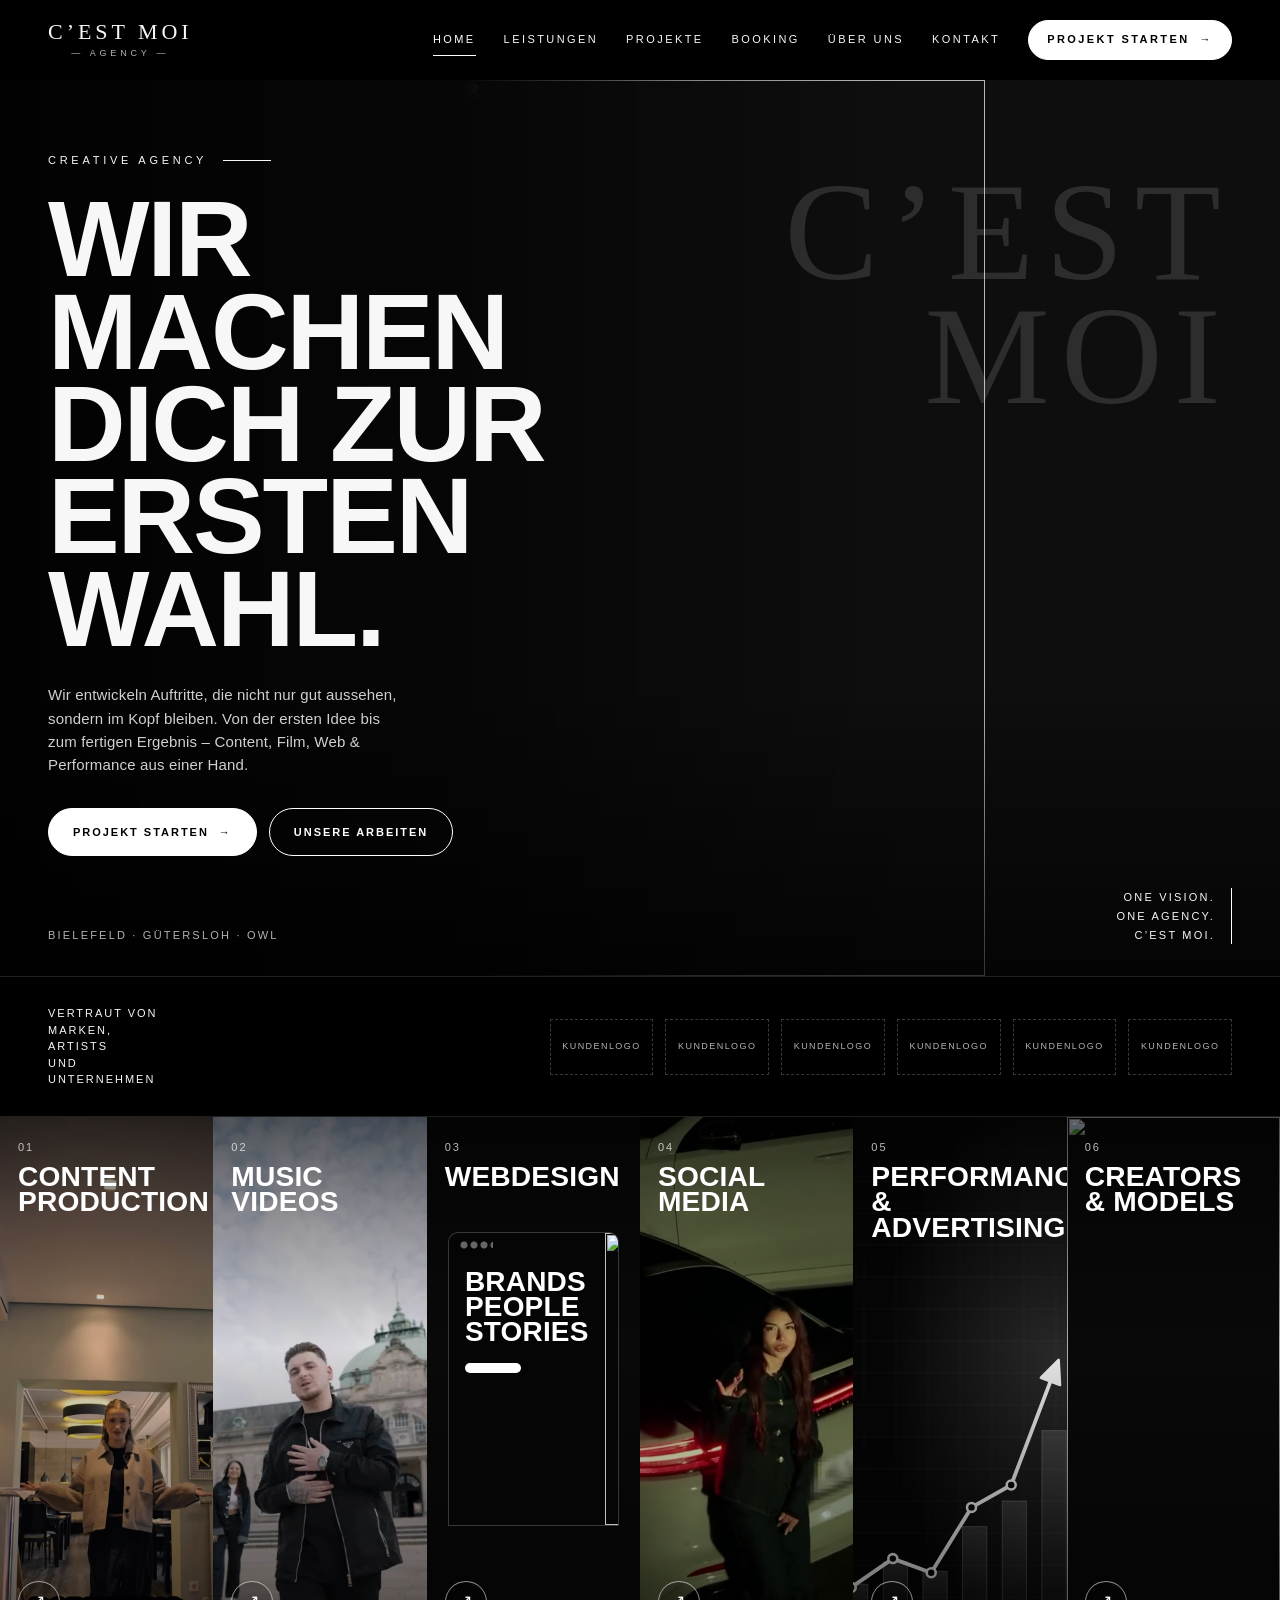
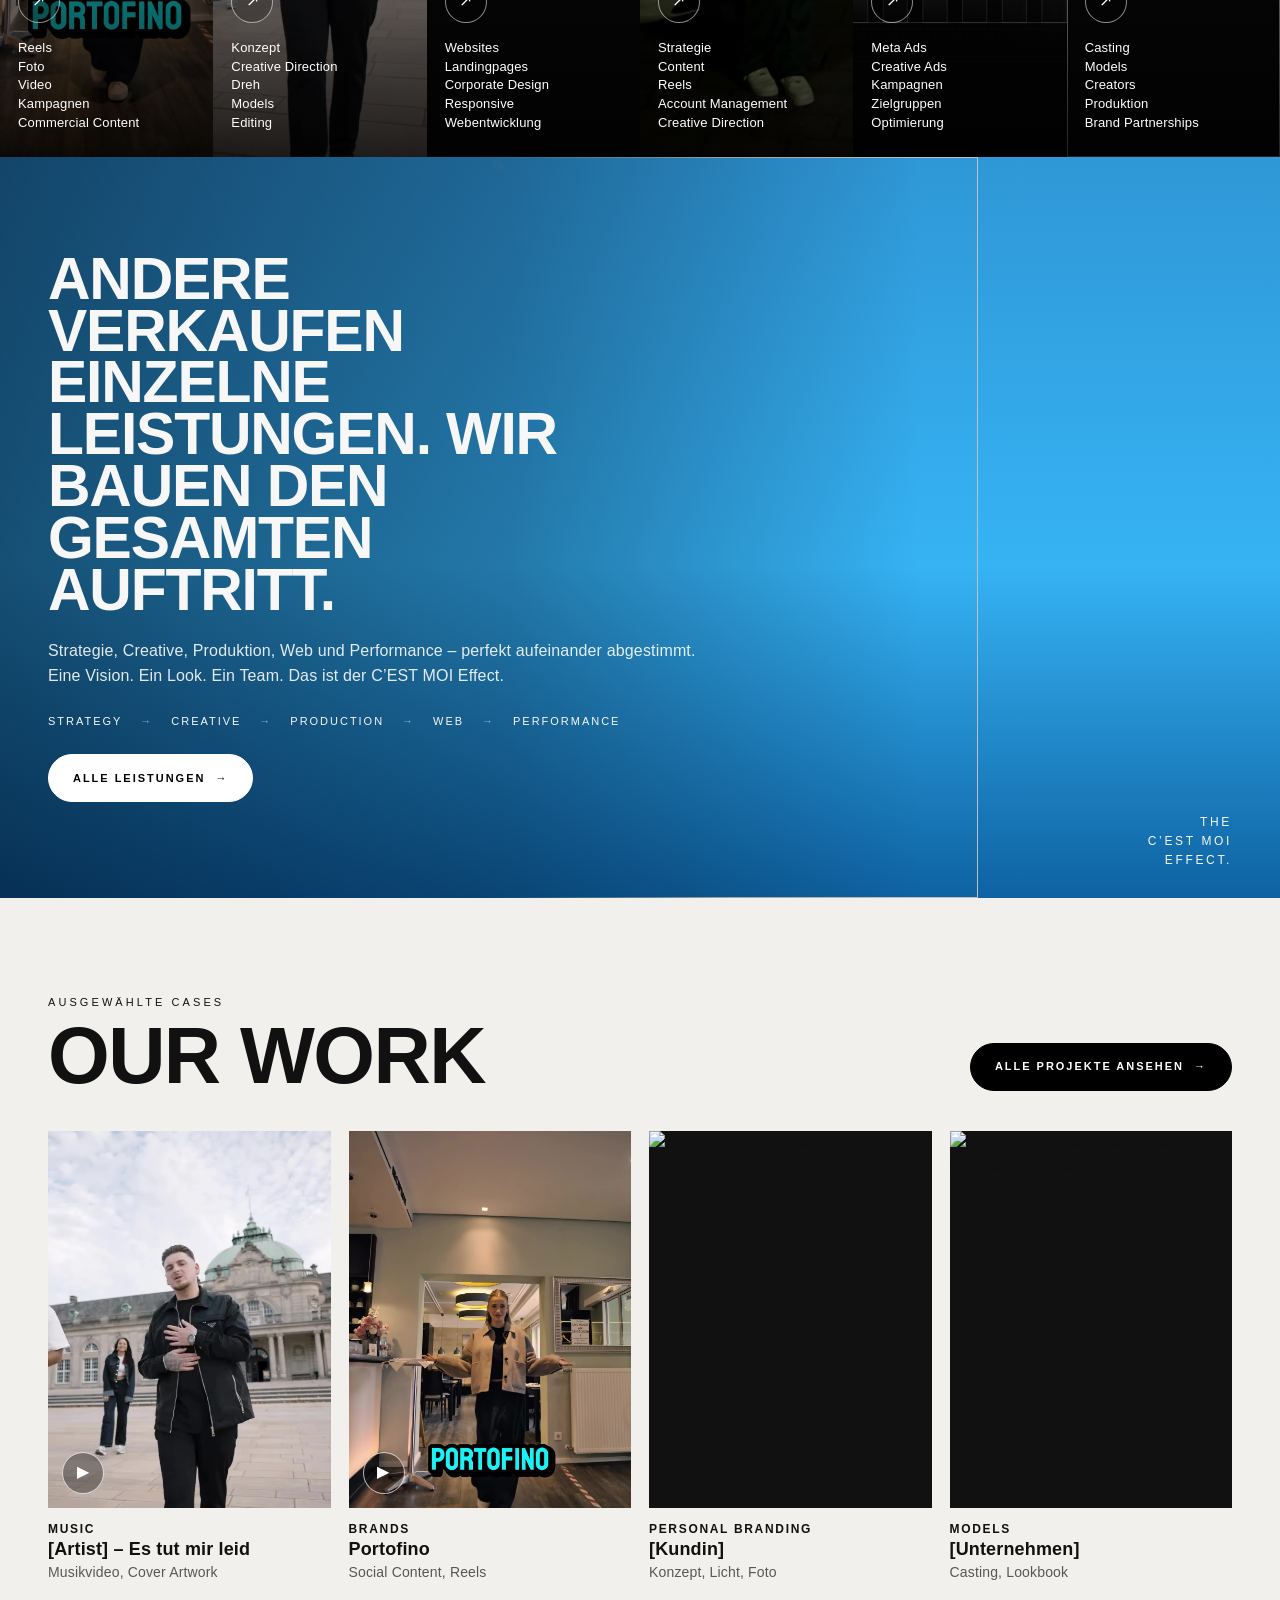
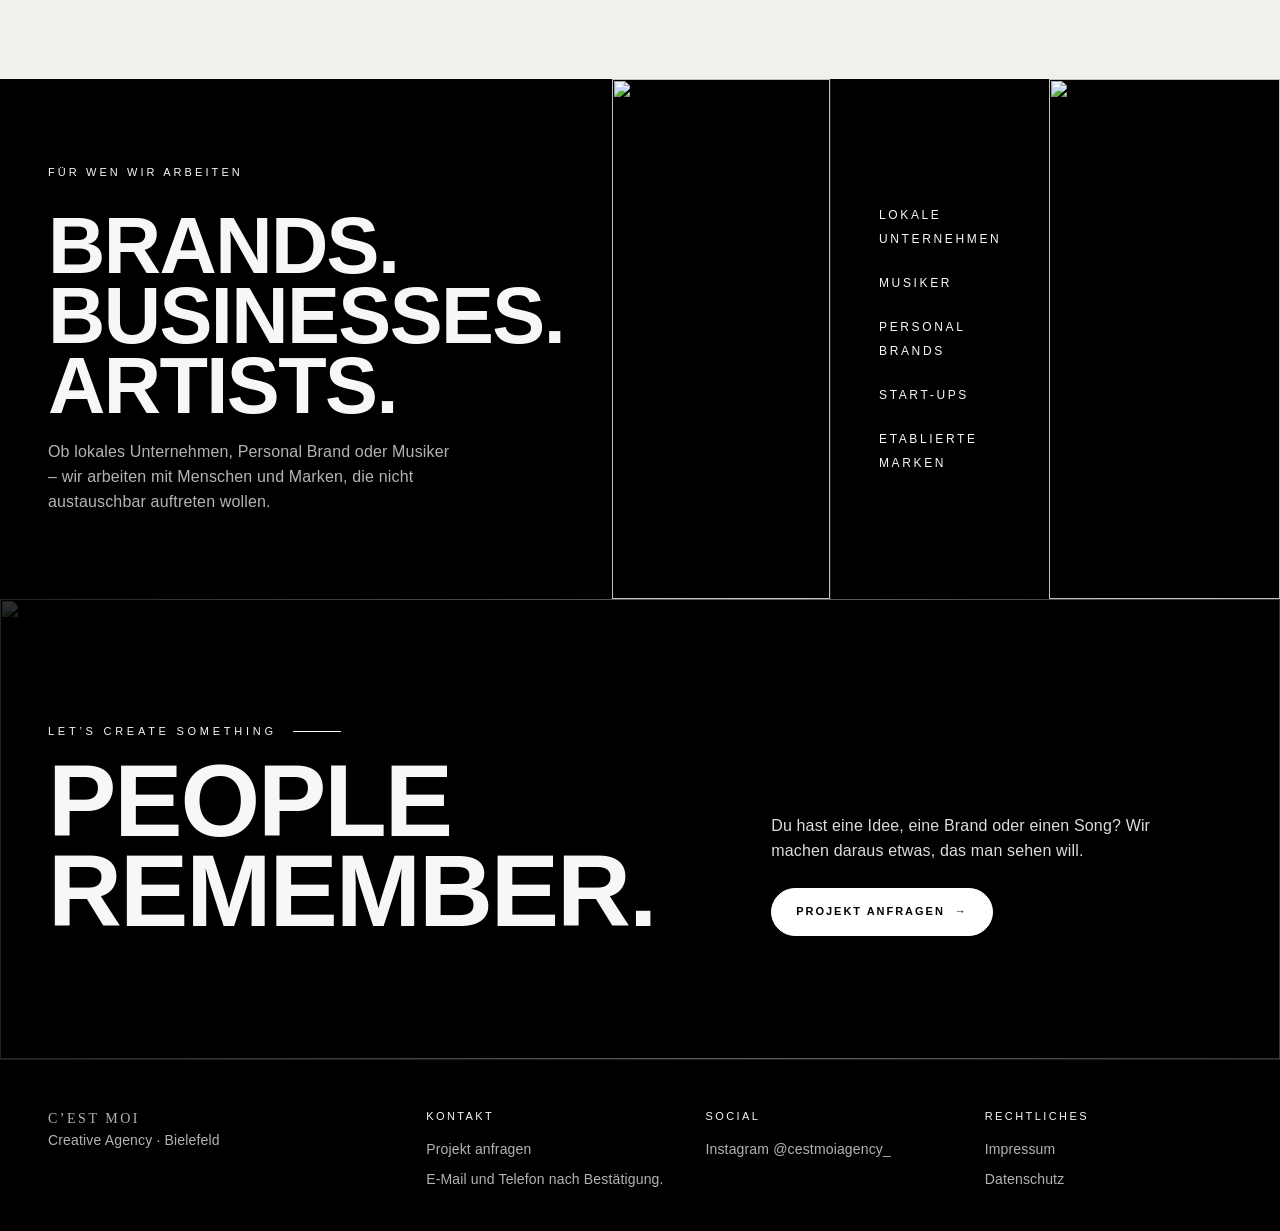
==== commit 4c6ff162: "Add files via upload" ====
--- a/index.html
+++ b/index.html
@@ -1,300 +1,312 @@
-<!DOCTYPE html>
-<html lang="de">
-<head>
-  <meta charset="UTF-8">
-  <meta name="viewport" content="width=device-width, initial-scale=1.0">
-  <title>C’EST MOI — Creative Agency Bielefeld</title>
-  <meta name="description" content="C’EST MOI ist eine Creative Agency aus Bielefeld für Content, Film, Web und Performance.">
-  <link rel="icon" href="images/logo-cest-moi.jpeg">
-  <link rel="stylesheet" href="assets/style.css">
-</head>
-<body>
-  <a class="skip-link" href="#main">Zum Inhalt</a>
-  <div class="nav-backdrop" hidden></div>
-  <header class="site-header">
-    <div class="header-inner">
-      <a class="logo" href="index.html">
-        <span class="logo-mark">C’EST MOI</span>
-        <span class="logo-sub">— Agency —</span>
-      </a>
-      <button class="nav-toggle" type="button" aria-label="Menü öffnen" aria-expanded="false" aria-controls="site-nav">
-        <span></span><span></span>
-      </button>
-      <nav class="site-nav" id="site-nav" aria-label="Hauptnavigation">
-        <a class="is-active" href="index.html" aria-current="page">Home</a>
-        <a href="leistungen.html">Leistungen</a>
-        <a href="projekte.html">Projekte</a>
-        <a href="booking.html">Booking</a>
-        <a href="ueber-uns.html">Über uns</a>
-        <a href="kontakt.html">Kontakt</a>
-        <a class="btn btn-small" href="kontakt.html">Projekt starten <span aria-hidden="true">→</span></a>
-      </nav>
-    </div>
-  </header>
-
-  <main id="main">
-    <section class="hero" aria-labelledby="hero-title">
-      <div class="hero-copy-block">
-        <div>
-          <p class="eyebrow">Creative Agency</p>
-          <h1 class="hero-title" id="hero-title">Wir<br>machen<br>dich zur<br>ersten<br>Wahl.</h1>
-          <p class="hero-text">Wir entwickeln Auftritte, die nicht nur gut aussehen, sondern im Kopf bleiben. Von der ersten Idee bis zum fertigen Ergebnis – Content, Film, Web &amp; Performance aus einer Hand.</p>
-          <div class="hero-actions">
-            <a class="btn" href="kontakt.html">Projekt starten <span aria-hidden="true">→</span></a>
-            <a class="btn btn-ghost" href="projekte.html">Unsere Arbeiten</a>
-          </div>
-        </div>
-        <p class="hero-meta">Bielefeld · Gütersloh · OWL</p>
-      </div>
-      <div class="hero-visual">
-        <img src="images/hero-spotlight.jpeg" width="1650" height="2048" alt="Studioaufnahme einer Person im Spotlight, schwarz-weiß.">
-        <p class="hero-watermark" aria-hidden="true">C’EST<br>MOI</p>
-        <p class="hero-aside-note">One vision.<br>One agency.<br>C’EST MOI.</p>
-      </div>
-    </section>
-
-    <section class="trust" aria-labelledby="trust-title">
-      <p id="trust-title">Vertraut von<br>Marken, Artists<br>und Unternehmen</p>
-      <div class="logo-slots" aria-hidden="true">
-        <div class="logo-slot">Kundenlogo</div>
-        <div class="logo-slot">Kundenlogo</div>
-        <div class="logo-slot">Kundenlogo</div>
-        <div class="logo-slot">Kundenlogo</div>
-        <div class="logo-slot">Kundenlogo</div>
-        <div class="logo-slot">Kundenlogo</div>
-      </div>
-    </section>
-
-    <section class="services" aria-label="Leistungen">
-      <a class="service-col" href="leistungen.html#content-production">
-        <img src="images/creator-hoodie.jpeg" width="1144" height="2048" alt="" loading="lazy">
-        <div>
-          <span class="service-num">01</span>
-          <h2>Content<br>Production</h2>
-        </div>
-        <span class="icon-btn" aria-hidden="true">↗</span>
-        <ul>
-          <li>Reels</li>
-          <li>Foto</li>
-          <li>Video</li>
-          <li>Kampagnen</li>
-          <li>Commercial Content</li>
-        </ul>
-      </a>
-      <a class="service-col" href="leistungen.html#music-videos">
-        <img src="images/cover-es-tut-mir-leid.jpeg" width="2048" height="2048" alt="" loading="lazy">
-        <div>
-          <span class="service-num">02</span>
-          <h2>Music<br>Videos</h2>
-        </div>
-        <span class="icon-btn" aria-hidden="true">↗</span>
-        <ul>
-          <li>Konzept</li>
-          <li>Creative Direction</li>
-          <li>Dreh</li>
-          <li>Models</li>
-          <li>Editing</li>
-        </ul>
-      </a>
-      <a class="service-col" href="leistungen.html#webdesign">
-        <span class="service-fill" style="background:#0a0a0a;"></span>
-        <div>
-          <span class="service-num">03</span>
-          <h2>Webdesign</h2>
-        </div>
-        <div class="browser-card" aria-hidden="true">
-          <div class="browser-copy">Brands<br>People<br>Stories<span></span></div>
-          <img src="images/portrait-red.jpeg" width="1650" height="2048" alt="">
-        </div>
-        <span class="icon-btn" aria-hidden="true">↗</span>
-        <ul>
-          <li>Websites</li>
-          <li>Landingpages</li>
-          <li>Corporate Design</li>
-          <li>Responsive</li>
-          <li>Webentwicklung</li>
-        </ul>
-      </a>
-      <a class="service-col" href="leistungen.html#social-media">
-        <img src="images/portrait-blue.jpeg" width="1650" height="2048" alt="" loading="lazy">
-        <div>
-          <span class="service-num">04</span>
-          <h2>Social<br>Media</h2>
-        </div>
-        <span class="icon-btn" aria-hidden="true">↗</span>
-        <ul>
-          <li>Strategie</li>
-          <li>Content</li>
-          <li>Reels</li>
-          <li>Account Management</li>
-          <li>Creative Direction</li>
-        </ul>
-      </a>
-      <a class="service-col" href="leistungen.html#performance">
-        <img src="images/artists-car.jpeg" width="1144" height="2048" alt="" loading="lazy">
-        <div>
-          <span class="service-num">05</span>
-          <h2>Performance<br>&amp; Advertising</h2>
-        </div>
-        <span class="icon-btn" aria-hidden="true">↗</span>
-        <ul>
-          <li>Meta Ads</li>
-          <li>Creative Ads</li>
-          <li>Kampagnen</li>
-          <li>Zielgruppen</li>
-          <li>Optimierung</li>
-        </ul>
-      </a>
-      <a class="service-col" href="leistungen.html#creators-models">
-        <img src="images/model-pink.jpeg" width="1043" height="1350" alt="" loading="lazy">
-        <div>
-          <span class="service-num">06</span>
-          <h2>Creators<br>&amp; Models</h2>
-        </div>
-        <span class="icon-btn" aria-hidden="true">↗</span>
-        <ul>
-          <li>Casting</li>
-          <li>Models</li>
-          <li>Creators</li>
-          <li>Produktion</li>
-          <li>Brand Partnerships</li>
-        </ul>
-      </a>
-    </section>
-
-    <section class="effect" aria-labelledby="effect-title">
-      <div class="effect-copy">
-        <h2 class="display" id="effect-title">Andere verkaufen<br>einzelne<br>Leistungen. Wir<br>bauen den<br>gesamten<br>Auftritt.</h2>
-        <p class="lead">Strategie, Creative, Produktion, Web und Performance – perfekt aufeinander abgestimmt. Eine Vision. Ein Look. Ein Team. Das ist der C’EST MOI Effect.</p>
-        <p class="chip-row">
-          <span>Strategy</span>
-          <span>Creative</span>
-          <span>Production</span>
-          <span>Web</span>
-          <span>Performance</span>
-        </p>
-        <p><a class="btn" href="ueber-uns.html">Mehr über uns <span aria-hidden="true">→</span></a></p>
-      </div>
-      <div class="effect-visual">
-        <img src="images/creator-fur.jpeg" width="1144" height="2048" alt="" loading="lazy">
-        <p class="effect-stamp">The<br>C’EST MOI<br>Effect.</p>
-      </div>
-    </section>
-
-    <section class="work" aria-labelledby="work-title">
-      <div class="wrap">
-        <div class="section-head">
-          <div>
-            <p class="kicker">Ausgewählte Projekte</p>
-            <h2 class="display" id="work-title">Our Work</h2>
-          </div>
-          <a class="btn btn-dark" href="projekte.html">Alle Projekte ansehen <span aria-hidden="true">→</span></a>
-        </div>
-        <div class="project-grid">
-          <article class="project-card">
-            <div class="project-media">
-              <img src="images/cover-es-tut-mir-leid.jpeg" width="2048" height="2048" alt="Coverartwork mit zwei Personen, Auto und Rosen, Titel Es tut mir leid." loading="lazy">
-              <a class="play-mark" href="projekte.html#reels" aria-label="Zum Bewegtbild auf der Projektseite">▶</a>
-            </div>
-            <div>
-              <small>Music · Cover Artwork</small>
-              <h3>[Artist] – Es tut mir leid</h3>
-              <p>Creative Direction, Production, Artwork</p>
-            </div>
-          </article>
-          <article class="project-card">
-            <div class="project-media">
-              <img src="images/portrait-red.jpeg" width="1650" height="2048" alt="Rotes Studioportrait." loading="lazy">
-            </div>
-            <div>
-              <small>Portrait Shoot</small>
-              <h3>[Kundin / Personal Brand]</h3>
-              <p>Konzept, Lichtsetzung, Foto</p>
-            </div>
-          </article>
-          <article class="project-card">
-            <div class="project-media">
-              <img src="images/model-studio.jpeg" width="1366" height="2048" alt="Studioaufnahme einer Person in Polohemd und Jeans." loading="lazy">
-            </div>
-            <div>
-              <small>Model Casting</small>
-              <h3>[Unternehmen]</h3>
-              <p>Casting, Lookbook, Content</p>
-            </div>
-          </article>
-          <article class="project-card">
-            <div class="project-media">
-              <img src="images/artists-car.jpeg" width="1144" height="2048" alt="Zwei Personen vor einem Auto in einer Betonhalle." loading="lazy">
-              <a class="play-mark" href="projekte.html#reels" aria-label="Zum Bewegtbild auf der Projektseite">▶</a>
-            </div>
-            <div>
-              <small>Artist Campaign</small>
-              <h3>[Artists]</h3>
-              <p>Konzept, Location, Content</p>
-            </div>
-          </article>
-        </div>
-      </div>
-    </section>
-
-    <section class="audience" aria-labelledby="audience-title">
-      <div class="audience-copy">
-        <p class="kicker">Für wen wir arbeiten</p>
-        <h2 class="display" id="audience-title">Brands.<br>Businesses.<br>Artists.</h2>
-        <p class="lead">Ob lokales Unternehmen, Personal Brand oder Musiker – wir arbeiten mit Menschen und Marken, die nicht austauschbar auftreten wollen.</p>
-      </div>
-      <figure>
-        <img src="images/creator-hoodie.jpeg" width="1144" height="2048" alt="" loading="lazy">
-      </figure>
-      <div class="audience-list">
-        <p>Lokale Unternehmen</p>
-        <p>Musiker</p>
-        <p>Personal Brands</p>
-        <p>Start-ups</p>
-        <p>Etablierte Marken</p>
-      </div>
-      <figure>
-        <img src="images/model-pink.jpeg" width="1043" height="1350" alt="" loading="lazy">
-      </figure>
-    </section>
-
-    <section class="cta-band" aria-labelledby="cta-title">
-      <img src="images/portrait-blue.jpeg" width="1650" height="2048" alt="" loading="lazy">
-      <div class="cta-inner">
-        <div>
-          <p class="eyebrow">Let’s create something</p>
-          <h2 class="display" id="cta-title">People<br>remember.</h2>
-        </div>
-        <div>
-          <p class="lead">Du hast eine Idee, eine Brand oder einen Song? Wir machen daraus etwas, das man sehen will.</p>
-          <p style="margin-top: 24px;"><a class="btn" href="kontakt.html">Projekt anfragen <span aria-hidden="true">→</span></a></p>
-        </div>
-      </div>
-    </section>
-  </main>
-
-  <footer class="site-footer">
-    <div class="wrap footer-grid">
-      <div>
-        <p class="logo-mark">C’EST MOI</p>
-        <p>Creative Agency · Bielefeld</p>
-      </div>
-      <div>
-        <h2>Kontakt</h2>
-        <a href="kontakt.html">Projekt anfragen</a>
-        <p>E-Mail und Telefon nach Bestätigung.</p>
-      </div>
-      <div>
-        <h2>Social</h2>
-        <a href="https://www.instagram.com/cestmoiagency_/" rel="noreferrer" target="_blank">Instagram @cestmoiagency_</a>
-      </div>
-      <div>
-        <h2>Rechtliches</h2>
-        <a href="impressum.html">Impressum</a>
-        <a href="datenschutz.html">Datenschutz</a>
-      </div>
-    </div>
-  </footer>
-  <script src="assets/script.js"></script>
-</body>
-</html>
+<!DOCTYPE html>
+<html lang="de">
+<head>
+  <meta charset="UTF-8">
+  <meta name="viewport" content="width=device-width, initial-scale=1.0, viewport-fit=cover">
+  <meta name="theme-color" content="#000000">
+  <title>C’EST MOI — Creative Agency Bielefeld</title>
+  <meta name="description" content="C’EST MOI ist eine Creative Agency aus Bielefeld für Content, Film, Web und Performance.">
+  <link rel="icon" href="images/logo-cest-moi.jpeg">
+  <link rel="stylesheet" href="assets/style.css">
+</head>
+<body>
+  <a class="skip-link" href="#main">Zum Inhalt</a>
+  <div class="nav-backdrop" hidden></div>
+  <header class="site-header">
+    <div class="header-inner">
+      <a class="logo" href="index.html">
+        <span class="logo-mark">C’EST MOI</span>
+        <span class="logo-sub">— Agency —</span>
+      </a>
+      <a class="header-cta" href="kontakt.html">Anfragen</a>
+      <button class="nav-toggle" type="button" aria-label="Menü öffnen" aria-expanded="false" aria-controls="site-nav">
+        <span></span><span></span>
+      </button>
+      <nav class="site-nav" id="site-nav" aria-label="Hauptnavigation">
+        <a class="is-active" href="index.html" aria-current="page">Home</a>
+        <a href="leistungen.html">Leistungen</a>
+        <a href="projekte.html">Projekte</a>
+        <a href="booking.html">Booking</a>
+        <a href="ueber-uns.html">Über uns</a>
+        <a href="kontakt.html">Kontakt</a>
+        <a class="btn btn-small" href="kontakt.html">Projekt starten <span aria-hidden="true">→</span></a>
+      </nav>
+    </div>
+  </header>
+
+  <main id="main">
+    <!-- HERO: Hintergrundbild = images/hero-cest-moi.jpg (C’EST-MOI-Bild mit Frau).
+         Solange die Datei fehlt, wird automatisch images/hero-spotlight.jpeg gezeigt. -->
+    <section class="hero" aria-labelledby="hero-title">
+      <img class="hero-bg" src="images/hero-cest-moi.jpg" alt="" fetchpriority="high"
+           onerror="this.onerror=null;this.closest('.hero').classList.add('is-fallback');this.src='images/hero-spotlight.jpeg'">
+      <p class="hero-watermark" aria-hidden="true">C’EST<br>MOI</p>
+      <div class="hero-content">
+        <p class="eyebrow">Creative Agency</p>
+        <h1 class="hero-title" id="hero-title">Wir<br>machen<br>dich zur<br>ersten<br>Wahl.</h1>
+        <p class="hero-text">Wir entwickeln Auftritte, die nicht nur gut aussehen, sondern im Kopf bleiben. Von der ersten Idee bis zum fertigen Ergebnis – Content, Film, Web &amp; Performance aus einer Hand.</p>
+        <div class="hero-actions">
+          <a class="btn" href="kontakt.html">Projekt starten <span aria-hidden="true">→</span></a>
+          <a class="btn btn-ghost" href="projekte.html">Unsere Arbeiten</a>
+        </div>
+      </div>
+      <div class="hero-foot">
+        <p class="hero-meta">Bielefeld · Gütersloh · OWL</p>
+        <p class="hero-aside-note">One vision.<br>One agency.<br>C’EST MOI.</p>
+      </div>
+    </section>
+
+    <!-- BIG N: Bild = images/big-n.jpg. Fehlt die Datei, wird dieser Block automatisch ausgeblendet. -->
+    <section class="feature-shot" aria-label="Big N">
+      <img src="images/big-n.jpg" alt="Big N" onerror="this.closest('section').remove()">
+    </section>
+
+    <section class="trust" aria-labelledby="trust-title">
+      <p id="trust-title">Vertraut von<br>Marken, Artists<br>und Unternehmen</p>
+      <div class="logo-slots" aria-hidden="true">
+        <div class="logo-slot">Kundenlogo</div>
+        <div class="logo-slot">Kundenlogo</div>
+        <div class="logo-slot">Kundenlogo</div>
+        <div class="logo-slot">Kundenlogo</div>
+        <div class="logo-slot">Kundenlogo</div>
+        <div class="logo-slot">Kundenlogo</div>
+      </div>
+    </section>
+
+    <!-- LEISTUNGEN: Eigene Bilder einfach unter dem angegebenen Dateinamen in /images ablegen.
+         Fehlt eine Datei, wird das Ersatzbild aus data-fallback gezeigt. -->
+    <section class="services" aria-label="Leistungen">
+      <a class="service-col" href="leistungen.html#content-production">
+        <img src="images/service-content.jpg" data-fallback="images/reel-03-poster.jpg" alt="" loading="lazy"
+             onerror="this.onerror=null;this.src=this.dataset.fallback">
+        <div>
+          <span class="service-num">01</span>
+          <h2>Content<br>Production</h2>
+        </div>
+        <span class="icon-btn" aria-hidden="true">↗</span>
+        <ul>
+          <li>Reels</li>
+          <li>Foto</li>
+          <li>Video</li>
+          <li>Kampagnen</li>
+          <li>Commercial Content</li>
+        </ul>
+      </a>
+      <a class="service-col" href="leistungen.html#music-videos">
+        <img src="images/service-music.jpg" data-fallback="images/reel-01-poster.jpg" alt="" loading="lazy"
+             onerror="this.onerror=null;this.src=this.dataset.fallback">
+        <div>
+          <span class="service-num">02</span>
+          <h2>Music<br>Videos</h2>
+        </div>
+        <span class="icon-btn" aria-hidden="true">↗</span>
+        <ul>
+          <li>Konzept</li>
+          <li>Creative Direction</li>
+          <li>Dreh</li>
+          <li>Models</li>
+          <li>Editing</li>
+        </ul>
+      </a>
+      <a class="service-col" href="leistungen.html#webdesign">
+        <img src="images/service-web.jpg" alt="" loading="lazy" onerror="this.remove()">
+        <div>
+          <span class="service-num">03</span>
+          <h2>Webdesign</h2>
+        </div>
+        <div class="browser-card" aria-hidden="true">
+          <div class="browser-copy">Brands<br>People<br>Stories<span></span></div>
+          <img src="images/portrait-red.jpeg" width="1650" height="2048" alt="" loading="lazy">
+        </div>
+        <span class="icon-btn" aria-hidden="true">↗</span>
+        <ul>
+          <li>Websites</li>
+          <li>Landingpages</li>
+          <li>Corporate Design</li>
+          <li>Responsive</li>
+          <li>Webentwicklung</li>
+        </ul>
+      </a>
+      <a class="service-col" href="leistungen.html#social-media">
+        <img src="images/big-n.jpg" data-fallback="images/reel-02-poster.jpg" alt="" loading="lazy"
+             onerror="this.onerror=null;this.src=this.dataset.fallback">
+        <div>
+          <span class="service-num">04</span>
+          <h2>Social<br>Media</h2>
+        </div>
+        <span class="icon-btn" aria-hidden="true">↗</span>
+        <ul>
+          <li>Strategie</li>
+          <li>Content</li>
+          <li>Reels</li>
+          <li>Account Management</li>
+          <li>Creative Direction</li>
+        </ul>
+      </a>
+      <a class="service-col" href="leistungen.html#performance">
+        <img src="images/performance-growth.svg" width="600" height="1000" alt="" loading="lazy">
+        <div>
+          <span class="service-num">05</span>
+          <h2>Performance<br>&amp; Advertising</h2>
+        </div>
+        <span class="icon-btn" aria-hidden="true">↗</span>
+        <ul>
+          <li>Meta Ads</li>
+          <li>Creative Ads</li>
+          <li>Kampagnen</li>
+          <li>Zielgruppen</li>
+          <li>Optimierung</li>
+        </ul>
+      </a>
+      <a class="service-col" href="leistungen.html#creators-models">
+        <img src="images/model-pink.jpeg" width="1043" height="1350" alt="" loading="lazy">
+        <div>
+          <span class="service-num">06</span>
+          <h2>Creators<br>&amp; Models</h2>
+        </div>
+        <span class="icon-btn" aria-hidden="true">↗</span>
+        <ul>
+          <li>Casting</li>
+          <li>Models</li>
+          <li>Creators</li>
+          <li>Produktion</li>
+          <li>Brand Partnerships</li>
+        </ul>
+      </a>
+    </section>
+
+    <section class="statement" aria-labelledby="effect-title">
+      <img class="statement-bg" src="images/portrait-blue.jpeg" width="1650" height="2048" alt="" loading="lazy">
+      <div class="statement-inner">
+        <h2 class="display" id="effect-title">Andere verkaufen einzelne Leistungen. Wir bauen den gesamten Auftritt.</h2>
+        <p class="lead">Strategie, Creative, Produktion, Web und Performance – perfekt aufeinander abgestimmt. Eine Vision. Ein Look. Ein Team. Das ist der C’EST MOI Effect.</p>
+        <p class="chip-row">
+          <span>Strategy</span>
+          <span>Creative</span>
+          <span>Production</span>
+          <span>Web</span>
+          <span>Performance</span>
+        </p>
+        <a class="btn" href="leistungen.html">Alle Leistungen <span aria-hidden="true">→</span></a>
+      </div>
+      <p class="statement-stamp">The<br>C’EST MOI<br>Effect.</p>
+    </section>
+
+    <section class="work" aria-labelledby="work-title">
+      <div class="wrap">
+        <div class="section-head">
+          <div>
+            <p class="kicker">Ausgewählte Cases</p>
+            <h2 class="display" id="work-title">Our Work</h2>
+          </div>
+          <a class="btn btn-dark" href="projekte.html">Alle Projekte ansehen <span aria-hidden="true">→</span></a>
+        </div>
+        <div class="project-grid swipe-row">
+          <a class="project-card" href="projekte.html#case-music">
+            <div class="project-media">
+              <img src="images/reel-01-poster.jpg" width="1080" height="1920" alt="Standbild aus dem Musikvideo vor einem Schloss." loading="lazy">
+              <span class="play-mark" aria-hidden="true">▶</span>
+            </div>
+            <div>
+              <small>Music</small>
+              <h3>[Artist] – Es tut mir leid</h3>
+              <p>Musikvideo, Cover Artwork</p>
+            </div>
+          </a>
+          <a class="project-card" href="projekte.html#case-portofino">
+            <div class="project-media">
+              <img src="images/reel-03-poster.jpg" width="1080" height="1920" alt="Standbild aus einem Social-Reel im Restaurant." loading="lazy">
+              <span class="play-mark" aria-hidden="true">▶</span>
+            </div>
+            <div>
+              <small>Brands</small>
+              <h3>Portofino</h3>
+              <p>Social Content, Reels</p>
+            </div>
+          </a>
+          <a class="project-card" href="projekte.html#case-personal">
+            <div class="project-media">
+              <img src="images/portrait-red.jpeg" width="1650" height="2048" alt="Studioportrait in rotem Licht." loading="lazy">
+            </div>
+            <div>
+              <small>Personal Branding</small>
+              <h3>[Kundin]</h3>
+              <p>Konzept, Licht, Foto</p>
+            </div>
+          </a>
+          <a class="project-card" href="projekte.html#case-models">
+            <div class="project-media">
+              <img src="images/model-studio.jpeg" width="1366" height="2048" alt="Studioaufnahme einer Person in Polohemd und Jeans." loading="lazy">
+            </div>
+            <div>
+              <small>Models</small>
+              <h3>[Unternehmen]</h3>
+              <p>Casting, Lookbook</p>
+            </div>
+          </a>
+        </div>
+        <a class="btn btn-dark btn-block work-more" href="projekte.html">Alle Projekte ansehen</a>
+      </div>
+    </section>
+
+    <section class="audience" aria-labelledby="audience-title">
+      <div class="audience-copy">
+        <p class="kicker">Für wen wir arbeiten</p>
+        <h2 class="display" id="audience-title">Brands.<br>Businesses.<br>Artists.</h2>
+        <p class="lead">Ob lokales Unternehmen, Personal Brand oder Musiker – wir arbeiten mit Menschen und Marken, die nicht austauschbar auftreten wollen.</p>
+      </div>
+      <figure>
+        <img src="images/creator-hoodie.jpeg" width="1144" height="2048" alt="" loading="lazy">
+      </figure>
+      <div class="audience-list">
+        <p>Lokale Unternehmen</p>
+        <p>Musiker</p>
+        <p>Personal Brands</p>
+        <p>Start-ups</p>
+        <p>Etablierte Marken</p>
+      </div>
+      <figure>
+        <img src="images/model-pink.jpeg" width="1043" height="1350" alt="" loading="lazy">
+      </figure>
+    </section>
+
+    <section class="cta-band" aria-labelledby="cta-title">
+      <img src="images/live-atrium.jpeg" width="1206" height="801" alt="" loading="lazy">
+      <div class="cta-inner">
+        <div>
+          <p class="eyebrow">Let’s create something</p>
+          <h2 class="display" id="cta-title">People<br>remember.</h2>
+        </div>
+        <div>
+          <p class="lead">Du hast eine Idee, eine Brand oder einen Song? Wir machen daraus etwas, das man sehen will.</p>
+          <p style="margin-top: 24px;"><a class="btn" href="kontakt.html">Projekt anfragen <span aria-hidden="true">→</span></a></p>
+        </div>
+      </div>
+    </section>
+  </main>
+
+  <footer class="site-footer">
+    <div class="wrap footer-grid">
+      <div>
+        <p class="logo-mark">C’EST MOI</p>
+        <p>Creative Agency · Bielefeld</p>
+      </div>
+      <div>
+        <h2>Kontakt</h2>
+        <a href="kontakt.html">Projekt anfragen</a>
+        <p>E-Mail und Telefon nach Bestätigung.</p>
+      </div>
+      <div>
+        <h2>Social</h2>
+        <a href="https://www.instagram.com/cestmoiagency_/" rel="noreferrer" target="_blank">Instagram @cestmoiagency_</a>
+      </div>
+      <div>
+        <h2>Rechtliches</h2>
+        <a href="impressum.html">Impressum</a>
+        <a href="datenschutz.html">Datenschutz</a>
+      </div>
+    </div>
+  </footer>
+  <script src="assets/script.js"></script>
+</body>
+</html>
--- a/assets/style.css
+++ b/assets/style.css
@@ -0,0 +1,2355 @@
+@import url("fonts.css");
+
+:root {
+  --bg: #000000;
+  --bg-elevated: #0c0c0c;
+  --bg-soft: #141414;
+  --paper: #f1f0ec;
+  --paper-ink: #111111;
+  --paper-muted: #575757;
+  --line: rgba(255, 255, 255, 0.12);
+  --line-strong: rgba(255, 255, 255, 0.22);
+  --text: #f7f7f7;
+  --muted: #b3b3b3;
+  --white: #ffffff;
+  --black: #000000;
+  --blue-top: #2f97d6;
+  --blue-mid: #36b3f4;
+  --blue-low: #0e62a2;
+  --error-dark: #e8b4b4;
+  --error-light: #b42318;
+  --max: 1280px;
+  --wide: 1440px;
+  --header: 80px;
+  --pad: clamp(20px, 4vw, 48px);
+  --radius-pill: 999px;
+  --ease: cubic-bezier(0.22, 1, 0.36, 1);
+  --duration: 280ms;
+  --duration-slow: 560ms;
+  --z-skip: 100;
+  --z-header: 50;
+  --z-nav: 48;
+  --z-backdrop: 45;
+  --font-serif: "Playfair Display", "Palatino Linotype", Palatino, Georgia, serif;
+  --font-display: "Barlow Condensed", "Arial Narrow", Impact, sans-serif;
+  --font-body: Inter, "Helvetica Neue", Helvetica, Arial, sans-serif;
+  --focus: 2px solid #ffffff;
+}
+
+/* ---------- Base ---------- */
+
+*,
+*::before,
+*::after {
+  box-sizing: border-box;
+}
+
+html {
+  scroll-behavior: smooth;
+  overflow-x: clip;
+  -webkit-text-size-adjust: 100%;
+}
+
+body {
+  margin: 0;
+  min-height: 100vh;
+  background: var(--bg);
+  color: var(--text);
+  font-family: var(--font-body);
+  font-size: 16px;
+  line-height: 1.55;
+  letter-spacing: 0.01em;
+  -webkit-font-smoothing: antialiased;
+}
+
+img,
+video {
+  max-width: 100%;
+  display: block;
+}
+
+a {
+  color: inherit;
+  text-decoration: none;
+}
+
+button,
+input,
+textarea,
+select {
+  font: inherit;
+  color: inherit;
+}
+
+h1,
+h2,
+h3,
+h4,
+p {
+  margin: 0;
+}
+
+:focus-visible {
+  outline: var(--focus);
+  outline-offset: 3px;
+}
+
+.skip-link {
+  position: absolute;
+  left: 16px;
+  top: -48px;
+  z-index: var(--z-skip);
+  background: var(--white);
+  color: var(--black);
+  padding: 10px 16px;
+  font-size: 13px;
+  letter-spacing: 0.08em;
+  text-transform: uppercase;
+}
+
+.skip-link:focus {
+  top: 12px;
+}
+
+.wrap {
+  width: min(var(--max), calc(100% - var(--pad) * 2));
+  margin-inline: auto;
+}
+
+[hidden] {
+  display: none !important;
+}
+
+.sr-only {
+  position: absolute;
+  width: 1px;
+  height: 1px;
+  padding: 0;
+  margin: -1px;
+  overflow: hidden;
+  clip: rect(0, 0, 0, 0);
+  border: 0;
+}
+
+/* ---------- Header ---------- */
+
+.site-header {
+  position: sticky;
+  top: 0;
+  z-index: var(--z-header);
+  height: var(--header);
+  background: var(--black);
+  border-bottom: 1px solid transparent;
+}
+
+.header-inner {
+  width: min(var(--wide), calc(100% - var(--pad) * 2));
+  margin-inline: auto;
+  height: 100%;
+  display: flex;
+  align-items: center;
+  justify-content: space-between;
+  gap: 24px;
+}
+
+.logo {
+  display: grid;
+  justify-items: center;
+  line-height: 1;
+  flex-shrink: 0;
+}
+
+.logo-mark {
+  font-family: var(--font-serif);
+  font-weight: 500;
+  font-size: 22px;
+  letter-spacing: 0.18em;
+}
+
+.logo-sub {
+  margin-top: 6px;
+  font-family: var(--font-body);
+  font-size: 9px;
+  letter-spacing: 0.42em;
+  text-transform: uppercase;
+  color: var(--muted);
+}
+
+.header-cta {
+  display: none;
+}
+
+.site-nav {
+  display: flex;
+  align-items: center;
+  gap: 28px;
+}
+
+.site-nav a {
+  font-size: 11px;
+  letter-spacing: 0.22em;
+  text-transform: uppercase;
+  color: var(--text);
+  position: relative;
+}
+
+.site-nav a:hover,
+.site-nav a.is-active {
+  color: var(--white);
+}
+
+.site-nav a.is-active::after {
+  content: "";
+  position: absolute;
+  left: 0;
+  right: 0;
+  bottom: -8px;
+  height: 1px;
+  background: var(--white);
+}
+
+.site-nav .btn,
+.site-nav .btn:visited {
+  color: var(--black);
+}
+
+.site-nav .btn:hover {
+  color: var(--white);
+}
+
+.site-nav .btn.is-active::after {
+  display: none;
+}
+
+.nav-toggle {
+  display: none;
+  width: 44px;
+  height: 44px;
+  border: 0;
+  background: transparent;
+  position: relative;
+  cursor: pointer;
+}
+
+.nav-toggle span {
+  position: absolute;
+  left: 10px;
+  right: 10px;
+  height: 1px;
+  background: var(--text);
+  transition: transform var(--duration) var(--ease);
+}
+
+.nav-toggle span:first-child {
+  top: 18px;
+}
+
+.nav-toggle span:last-child {
+  bottom: 18px;
+}
+
+.nav-toggle[aria-expanded="true"] span:first-child {
+  top: 21px;
+  transform: rotate(45deg);
+}
+
+.nav-toggle[aria-expanded="true"] span:last-child {
+  bottom: 21px;
+  transform: rotate(-45deg);
+}
+
+.nav-backdrop {
+  display: none;
+}
+
+/* ---------- Buttons ---------- */
+
+.btn {
+  display: inline-flex;
+  align-items: center;
+  justify-content: center;
+  gap: 10px;
+  min-height: 48px;
+  padding: 0 24px;
+  border: 1px solid var(--white);
+  border-radius: var(--radius-pill);
+  background: var(--white);
+  color: var(--black);
+  font-size: 11px;
+  font-weight: 600;
+  letter-spacing: 0.18em;
+  text-transform: uppercase;
+  cursor: pointer;
+  transition: background var(--duration) ease, color var(--duration) ease, border-color var(--duration) ease;
+}
+
+.btn:hover {
+  background: transparent;
+  color: var(--white);
+}
+
+.btn-ghost {
+  background: transparent;
+  color: var(--white);
+}
+
+.btn-ghost:hover {
+  background: var(--white);
+  color: var(--black);
+}
+
+.btn-dark {
+  background: var(--black);
+  color: var(--white);
+  border-color: var(--black);
+}
+
+.btn-dark:hover {
+  background: transparent;
+  color: var(--black);
+}
+
+.btn-outline-dark {
+  background: transparent;
+  color: var(--black);
+  border-color: var(--black);
+}
+
+.btn-outline-dark:hover {
+  background: var(--black);
+  color: var(--white);
+}
+
+.btn-small {
+  min-height: 40px;
+  padding: 0 18px;
+}
+
+.btn-block {
+  width: 100%;
+}
+
+/* ---------- Type helpers ---------- */
+
+.display {
+  font-family: var(--font-display);
+  font-size: clamp(42px, 6.2vw, 92px);
+  line-height: 0.88;
+  letter-spacing: -0.02em;
+  font-weight: 800;
+  text-transform: uppercase;
+}
+
+.lead {
+  max-width: 46ch;
+  color: var(--muted);
+}
+
+.kicker {
+  font-size: 11px;
+  letter-spacing: 0.28em;
+  text-transform: uppercase;
+  margin-bottom: 10px;
+}
+
+.eyebrow {
+  font-size: 11px;
+  letter-spacing: 0.34em;
+  text-transform: uppercase;
+  display: flex;
+  align-items: center;
+  gap: 16px;
+}
+
+.eyebrow::after {
+  content: "";
+  width: 48px;
+  height: 1px;
+  background: currentColor;
+}
+
+.muted {
+  color: var(--muted);
+}
+
+.chip-row {
+  display: flex;
+  flex-wrap: wrap;
+  gap: 8px 18px;
+  font-size: 11px;
+  letter-spacing: 0.18em;
+  text-transform: uppercase;
+}
+
+.chip-row span {
+  display: inline-flex;
+  align-items: center;
+  gap: 18px;
+}
+
+.chip-row span:not(:last-child)::after {
+  content: "→";
+  opacity: 0.55;
+}
+
+/* ---------- Home: Hero ---------- */
+
+.hero {
+  position: relative;
+  isolation: isolate;
+  overflow: hidden;
+  min-height: calc(100vh - var(--header));
+  min-height: calc(100svh - var(--header));
+  display: flex;
+  flex-direction: column;
+  background: #0f0f0f;
+}
+
+.hero-bg {
+  position: absolute;
+  inset: 0;
+  width: 100%;
+  height: 100%;
+  object-fit: cover;
+  object-position: 60% 30%;
+  z-index: -2;
+}
+
+.hero.is-fallback .hero-bg {
+  left: auto;
+  width: min(64%, 980px);
+  object-position: 50% 24%;
+  -webkit-mask-image: linear-gradient(90deg, transparent 0%, #000 28%);
+  mask-image: linear-gradient(90deg, transparent 0%, #000 28%);
+}
+
+.hero::before {
+  content: "";
+  position: absolute;
+  inset: 0;
+  z-index: -1;
+  background:
+    linear-gradient(90deg, rgba(0, 0, 0, 0.86) 0%, rgba(0, 0, 0, 0.58) 36%, rgba(0, 0, 0, 0.05) 70%),
+    linear-gradient(0deg, rgba(0, 0, 0, 0.72) 0%, rgba(0, 0, 0, 0) 32%);
+}
+
+.hero-watermark {
+  display: none;
+  position: absolute;
+  right: var(--pad);
+  top: 10%;
+  z-index: -1;
+  font-family: var(--font-serif);
+  font-size: clamp(64px, 11vw, 170px);
+  line-height: 0.88;
+  letter-spacing: 0.08em;
+  color: rgba(255, 255, 255, 0.13);
+  text-align: right;
+  pointer-events: none;
+}
+
+.hero.is-fallback .hero-watermark {
+  display: block;
+}
+
+.hero-content {
+  flex: 1;
+  width: min(var(--wide), calc(100% - var(--pad) * 2));
+  margin-inline: auto;
+  padding: clamp(40px, 8vh, 96px) 0 32px;
+  display: flex;
+  flex-direction: column;
+  justify-content: center;
+}
+
+.hero-title {
+  margin-top: 24px;
+  font-family: var(--font-display);
+  font-size: clamp(56px, 8.4vw, 124px);
+  line-height: 0.86;
+  letter-spacing: -0.02em;
+  font-weight: 800;
+  text-transform: uppercase;
+}
+
+.hero-text {
+  max-width: 42ch;
+  color: #d0d0d0;
+  font-size: 15px;
+  margin: 28px 0 0;
+}
+
+.hero-actions {
+  display: flex;
+  flex-wrap: wrap;
+  gap: 12px;
+  margin-top: 32px;
+}
+
+.hero-foot {
+  width: min(var(--wide), calc(100% - var(--pad) * 2));
+  margin-inline: auto;
+  padding-bottom: 32px;
+  display: flex;
+  justify-content: space-between;
+  align-items: flex-end;
+  gap: 24px;
+}
+
+.hero-meta {
+  font-size: 11px;
+  letter-spacing: 0.2em;
+  text-transform: uppercase;
+  color: var(--muted);
+}
+
+.hero-aside-note {
+  text-align: right;
+  font-size: 11px;
+  letter-spacing: 0.2em;
+  text-transform: uppercase;
+  line-height: 1.7;
+  border-right: 1px solid var(--white);
+  padding-right: 16px;
+}
+
+/* ---------- Home: Feature image (Big N) ---------- */
+
+.feature-shot {
+  position: relative;
+  margin: 0;
+  height: clamp(440px, 86vh, 900px);
+  overflow: hidden;
+  background: #000;
+}
+
+.feature-shot img {
+  width: 100%;
+  height: 100%;
+  object-fit: cover;
+  object-position: 50% 35%;
+}
+
+/* ---------- Trust ---------- */
+
+.trust {
+  display: grid;
+  grid-template-columns: minmax(180px, 0.7fr) 1fr;
+  gap: 24px;
+  align-items: center;
+  padding: 28px var(--pad);
+  width: min(var(--wide), 100%);
+  margin-inline: auto;
+  border-top: 1px solid var(--line);
+  border-bottom: 1px solid var(--line);
+}
+
+.trust p {
+  font-size: 11px;
+  letter-spacing: 0.18em;
+  text-transform: uppercase;
+  line-height: 1.5;
+  max-width: 18ch;
+}
+
+.logo-slots {
+  display: grid;
+  grid-template-columns: repeat(6, minmax(0, 1fr));
+  gap: 12px;
+}
+
+.logo-slot {
+  min-height: 56px;
+  border: 1px dashed var(--line-strong);
+  color: var(--muted);
+  font-size: 9px;
+  letter-spacing: 0.16em;
+  text-transform: uppercase;
+  display: grid;
+  place-items: center;
+}
+
+/* ---------- Home: Services columns ---------- */
+
+.services {
+  display: grid;
+  grid-template-columns: repeat(6, minmax(0, 1fr));
+}
+
+.service-col {
+  position: relative;
+  min-height: 640px;
+  overflow: hidden;
+  color: var(--white);
+  display: flex;
+  flex-direction: column;
+  justify-content: space-between;
+  padding: 22px 18px 24px;
+  isolation: isolate;
+  background: #0a0a0a;
+}
+
+.service-col > img,
+.service-card > img {
+  position: absolute;
+  inset: 0;
+  width: 100%;
+  height: 100%;
+  object-fit: cover;
+  z-index: -2;
+  transition: transform var(--duration-slow) var(--ease);
+}
+
+.service-col::after,
+.service-card::after {
+  content: "";
+  position: absolute;
+  inset: 0;
+  z-index: -1;
+  background: linear-gradient(180deg, rgba(0, 0, 0, 0.6) 0%, rgba(0, 0, 0, 0.1) 36%, rgba(0, 0, 0, 0.82) 100%);
+}
+
+.service-col:hover > img,
+.service-col:focus-visible > img {
+  transform: scale(1.05);
+}
+
+.service-col h2 {
+  font-family: var(--font-display);
+  font-size: clamp(28px, 2.2vw, 36px);
+  line-height: 0.9;
+  font-weight: 800;
+  text-transform: uppercase;
+}
+
+.service-num {
+  display: block;
+  font-size: 11px;
+  letter-spacing: 0.18em;
+  margin-bottom: 8px;
+  color: rgba(255, 255, 255, 0.72);
+}
+
+.service-col ul {
+  margin: 16px 0 0;
+  padding: 0;
+  list-style: none;
+  font-size: 13px;
+  line-height: 1.45;
+}
+
+.icon-btn {
+  width: 42px;
+  height: 42px;
+  border: 1px solid rgba(255, 255, 255, 0.55);
+  border-radius: 50%;
+  display: grid;
+  place-items: center;
+  background: rgba(0, 0, 0, 0.2);
+  color: var(--white);
+  margin-top: auto;
+}
+
+/* Webdesign: Browser-Mockup als Platzhalter, solange kein eigenes Bild hinterlegt ist */
+.browser-card {
+  position: absolute;
+  inset: 18% 10% auto;
+  border: 1px solid rgba(255, 255, 255, 0.2);
+  border-radius: 10px 10px 0 0;
+  overflow: hidden;
+  background: #050505;
+  display: grid;
+  grid-template-columns: 1fr 1fr;
+  min-height: 46%;
+  z-index: 0;
+}
+
+.browser-card::before {
+  content: "";
+  position: absolute;
+  top: 8px;
+  left: 10px;
+  width: 34px;
+  height: 8px;
+  background: radial-gradient(circle, #666 3px, transparent 4px) 0 0 / 10px 8px repeat-x;
+}
+
+.browser-copy {
+  padding: 36px 16px 16px;
+  font-family: var(--font-display);
+  font-size: 28px;
+  line-height: 0.9;
+  font-weight: 800;
+  text-transform: uppercase;
+}
+
+.browser-copy span {
+  display: block;
+  width: 56px;
+  height: 10px;
+  margin-top: 18px;
+  border-radius: var(--radius-pill);
+  background: var(--white);
+}
+
+.browser-card img {
+  width: 100%;
+  height: 100%;
+  object-fit: cover;
+}
+
+.service-col > img ~ .browser-card,
+.service-card > img ~ .browser-card {
+  display: none;
+}
+
+/* ---------- Statement band (blaues Model-Bild) ---------- */
+
+.statement {
+  position: relative;
+  isolation: isolate;
+  overflow: hidden;
+  min-height: 660px;
+  display: flex;
+  align-items: center;
+  background: linear-gradient(180deg, var(--blue-top) 0%, var(--blue-mid) 55%, var(--blue-low) 100%);
+}
+
+.statement-bg {
+  position: absolute;
+  top: 0;
+  right: 0;
+  width: min(62%, 980px);
+  height: 100%;
+  object-fit: cover;
+  object-position: 60% 78%;
+  z-index: -2;
+  -webkit-mask-image: linear-gradient(90deg, transparent 0%, #000 30%);
+  mask-image: linear-gradient(90deg, transparent 0%, #000 30%);
+}
+
+.statement::before {
+  content: "";
+  position: absolute;
+  inset: 0;
+  z-index: -1;
+  background: linear-gradient(90deg, rgba(2, 18, 38, 0.62) 0%, rgba(2, 18, 38, 0.36) 40%, rgba(2, 18, 38, 0) 72%);
+}
+
+.statement-inner {
+  width: min(var(--wide), calc(100% - var(--pad) * 2));
+  margin-inline: auto;
+  padding: 96px 0;
+  display: flex;
+  flex-direction: column;
+  align-items: flex-start;
+  gap: 24px;
+}
+
+.statement-inner > * {
+  max-width: 680px;
+}
+
+.statement .display {
+  max-width: 17ch;
+  font-size: clamp(44px, 4.6vw, 72px);
+}
+
+.statement .lead {
+  color: rgba(255, 255, 255, 0.88);
+}
+
+.statement-stamp {
+  position: absolute;
+  right: var(--pad);
+  bottom: 28px;
+  text-align: right;
+  font-size: 12px;
+  letter-spacing: 0.22em;
+  text-transform: uppercase;
+  line-height: 1.6;
+}
+
+.statement.is-page {
+  min-height: 74vh;
+}
+
+/* ---------- Über uns: Split-Block ---------- */
+
+.effect {
+  display: grid;
+  grid-template-columns: 1.05fr 0.95fr;
+  min-height: 560px;
+}
+
+.effect-copy {
+  padding: clamp(40px, 6vw, 80px) var(--pad);
+  display: flex;
+  flex-direction: column;
+  justify-content: center;
+  gap: 24px;
+}
+
+.effect-visual {
+  position: relative;
+  overflow: hidden;
+  min-height: 420px;
+}
+
+.effect-visual img {
+  width: 100%;
+  height: 100%;
+  object-fit: cover;
+  object-position: 50% 20%;
+}
+
+/* ---------- Home: Work ---------- */
+
+.work {
+  background: var(--paper);
+  color: var(--paper-ink);
+  padding: 96px 0;
+}
+
+.work .lead,
+.work .muted {
+  color: var(--paper-muted);
+}
+
+.section-head {
+  display: flex;
+  justify-content: space-between;
+  align-items: flex-end;
+  gap: 24px;
+  margin-bottom: 40px;
+}
+
+.work-more {
+  display: none;
+}
+
+.project-grid {
+  display: grid;
+  grid-template-columns: repeat(4, minmax(0, 1fr));
+  gap: 18px;
+}
+
+.project-card {
+  display: grid;
+  gap: 12px;
+  align-content: start;
+}
+
+.project-media {
+  position: relative;
+  overflow: hidden;
+  background: #111;
+  aspect-ratio: 3 / 4;
+}
+
+.project-media img,
+.project-media video {
+  width: 100%;
+  height: 100%;
+  object-fit: cover;
+  transition: transform var(--duration-slow) var(--ease);
+}
+
+.project-card:hover .project-media img,
+.project-card:focus-visible .project-media img {
+  transform: scale(1.04);
+}
+
+.play-mark {
+  position: absolute;
+  left: 14px;
+  bottom: 14px;
+  width: 42px;
+  height: 42px;
+  border-radius: 50%;
+  border: 1px solid rgba(255, 255, 255, 0.7);
+  background: rgba(0, 0, 0, 0.35);
+  color: var(--white);
+  display: grid;
+  place-items: center;
+}
+
+.project-card small {
+  display: block;
+  font-size: 12px;
+  letter-spacing: 0.14em;
+  text-transform: uppercase;
+  font-weight: 600;
+}
+
+.project-card h3 {
+  font-size: 18px;
+  font-weight: 600;
+  line-height: 1.3;
+}
+
+.project-card p {
+  color: var(--paper-muted);
+  font-size: 14px;
+}
+
+/* ---------- Home: Audience ---------- */
+
+.audience {
+  display: grid;
+  grid-template-columns: 1.15fr 0.85fr 0.7fr 0.9fr;
+  min-height: 520px;
+}
+
+.audience-copy,
+.audience-list {
+  padding: clamp(32px, 5vw, 64px) var(--pad);
+  display: flex;
+  flex-direction: column;
+  justify-content: center;
+  gap: 20px;
+}
+
+.audience-list {
+  font-size: 12px;
+  letter-spacing: 0.22em;
+  text-transform: uppercase;
+  line-height: 2;
+  border-left: 1px solid var(--line);
+}
+
+.audience figure {
+  margin: 0;
+  overflow: hidden;
+  min-height: 280px;
+}
+
+.audience img {
+  width: 100%;
+  height: 100%;
+  object-fit: cover;
+}
+
+/* ---------- CTA band ---------- */
+
+.cta-band {
+  position: relative;
+  isolation: isolate;
+  min-height: 460px;
+  display: grid;
+  align-items: center;
+  overflow: hidden;
+}
+
+.cta-band > img {
+  position: absolute;
+  inset: 0;
+  width: 100%;
+  height: 100%;
+  object-fit: cover;
+  object-position: 50% 30%;
+  z-index: -2;
+}
+
+.cta-band::after {
+  content: "";
+  position: absolute;
+  inset: 0;
+  background: linear-gradient(90deg, rgba(0, 0, 0, 0.82) 0%, rgba(0, 0, 0, 0.5) 60%, rgba(0, 0, 0, 0.72) 100%);
+  z-index: -1;
+}
+
+.cta-inner {
+  width: min(var(--wide), calc(100% - var(--pad) * 2));
+  margin-inline: auto;
+  display: grid;
+  grid-template-columns: 1.2fr 0.8fr;
+  gap: 32px;
+  align-items: end;
+  padding: 72px 0;
+}
+
+.cta-inner .display {
+  font-size: clamp(52px, 8vw, 108px);
+  margin-top: 16px;
+}
+
+.cta-inner .lead {
+  color: #dcdcdc;
+}
+
+/* ---------- Footer ---------- */
+
+.site-footer {
+  padding: 48px 0 32px;
+  border-top: 1px solid var(--line);
+}
+
+.footer-grid {
+  display: grid;
+  grid-template-columns: 1.4fr repeat(3, 1fr);
+  gap: 32px;
+}
+
+.footer-grid h2 {
+  font-size: 11px;
+  letter-spacing: 0.22em;
+  text-transform: uppercase;
+  font-weight: 500;
+  margin-bottom: 14px;
+}
+
+.footer-grid a,
+.footer-grid p {
+  color: var(--muted);
+  font-size: 14px;
+}
+
+.footer-grid a {
+  display: block;
+  margin-bottom: 8px;
+}
+
+.footer-grid a:hover {
+  color: var(--white);
+}
+
+/* ---------- Unterseiten ---------- */
+
+.page-hero {
+  padding: 72px 0 28px;
+}
+
+.page-hero .display {
+  max-width: 14ch;
+}
+
+.page-hero .lead {
+  margin-top: 20px;
+}
+
+.legal {
+  max-width: 72ch;
+  color: var(--muted);
+}
+
+.legal p + p {
+  margin-top: 16px;
+}
+
+.notice {
+  padding: 16px 18px;
+  border: 1px solid var(--line);
+  color: var(--muted);
+  font-size: 14px;
+}
+
+/* ---------- Leistungen: Bildkarten ---------- */
+
+.service-grid {
+  display: grid;
+  grid-template-columns: repeat(3, minmax(0, 1fr));
+  gap: 2px;
+  background: #000;
+}
+
+.service-card {
+  position: relative;
+  isolation: isolate;
+  overflow: hidden;
+  min-height: 680px;
+  padding: 28px 28px 32px;
+  display: flex;
+  flex-direction: column;
+  justify-content: space-between;
+  background: #0a0a0a;
+  scroll-margin-top: calc(var(--header) + 16px);
+}
+
+.service-card h2 {
+  font-family: var(--font-display);
+  font-size: clamp(36px, 3.4vw, 52px);
+  line-height: 0.9;
+  font-weight: 800;
+  text-transform: uppercase;
+}
+
+.service-card .lead {
+  color: rgba(255, 255, 255, 0.86);
+  font-size: 15px;
+  max-width: 34ch;
+}
+
+.service-tags {
+  list-style: none;
+  margin: 16px 0 22px;
+  padding: 0;
+  display: flex;
+  flex-wrap: wrap;
+  gap: 6px;
+}
+
+.service-tags li {
+  padding: 6px 11px;
+  border: 1px solid rgba(255, 255, 255, 0.4);
+  border-radius: var(--radius-pill);
+  background: rgba(0, 0, 0, 0.35);
+  font-size: 11px;
+  letter-spacing: 0.1em;
+  text-transform: uppercase;
+}
+
+.service-actions {
+  display: flex;
+  flex-wrap: wrap;
+  gap: 10px;
+}
+
+.closing {
+  padding: 96px 0;
+  display: grid;
+  grid-template-columns: 1.2fr 0.8fr;
+  gap: 32px;
+  align-items: end;
+}
+
+/* ---------- Filter ---------- */
+
+.filter-row {
+  display: flex;
+  flex-wrap: wrap;
+  gap: 8px;
+  margin: 28px 0 32px;
+}
+
+.filter-row button {
+  min-height: 42px;
+  padding: 0 18px;
+  border: 1px solid var(--line-strong);
+  border-radius: var(--radius-pill);
+  background: transparent;
+  cursor: pointer;
+  letter-spacing: 0.12em;
+  text-transform: uppercase;
+  font-size: 11px;
+  white-space: nowrap;
+  transition: background var(--duration) ease, color var(--duration) ease;
+}
+
+.filter-row button[aria-pressed="true"] {
+  background: var(--white);
+  color: var(--black);
+  border-color: var(--white);
+}
+
+.is-paper .filter-row button {
+  border-color: rgba(0, 0, 0, 0.22);
+}
+
+.is-paper .filter-row button[aria-pressed="true"] {
+  background: var(--black);
+  color: var(--white);
+  border-color: var(--black);
+}
+
+/* ---------- Booking: Story-Viewer ---------- */
+
+.story-layout {
+  display: grid;
+  grid-template-columns: minmax(0, 1fr) minmax(300px, 0.85fr);
+  gap: clamp(32px, 5vw, 72px);
+  align-items: start;
+}
+
+.story-frame {
+  position: relative;
+  width: min(100%, calc(82vh * 0.8));
+  aspect-ratio: 4 / 5;
+  overflow: hidden;
+  background: #0c0c0c;
+  touch-action: pan-y;
+  user-select: none;
+  -webkit-user-select: none;
+  -webkit-touch-callout: none;
+}
+
+.story-profile {
+  position: absolute;
+  inset: 0;
+  display: none;
+}
+
+.story-profile.is-current {
+  display: block;
+}
+
+.story-profile img {
+  position: absolute;
+  inset: 0;
+  width: 100%;
+  height: 100%;
+  object-fit: cover;
+  opacity: 0;
+  transition: opacity 200ms ease;
+  pointer-events: none;
+}
+
+.story-profile img.is-shown {
+  opacity: 1;
+}
+
+.story-frame::after {
+  content: "";
+  position: absolute;
+  inset: 0;
+  z-index: 1;
+  pointer-events: none;
+  background:
+    linear-gradient(180deg, rgba(0, 0, 0, 0.45) 0%, rgba(0, 0, 0, 0) 16%),
+    linear-gradient(0deg, rgba(0, 0, 0, 0.82) 0%, rgba(0, 0, 0, 0) 38%);
+}
+
+.story-progress {
+  position: absolute;
+  top: 12px;
+  left: 12px;
+  right: 12px;
+  z-index: 3;
+  display: flex;
+  gap: 4px;
+  pointer-events: none;
+}
+
+.story-progress span {
+  flex: 1;
+  height: 3px;
+  border-radius: 2px;
+  background: rgba(255, 255, 255, 0.35);
+}
+
+.story-progress span.is-done {
+  background: var(--white);
+}
+
+.story-tap {
+  position: absolute;
+  top: 0;
+  bottom: 0;
+  z-index: 2;
+  padding: 0;
+  border: 0;
+  background: transparent;
+  cursor: pointer;
+  display: flex;
+  align-items: center;
+  -webkit-tap-highlight-color: transparent;
+}
+
+.story-tap:focus-visible {
+  outline-offset: -6px;
+}
+
+.story-tap-prev {
+  left: 0;
+  width: 35%;
+  justify-content: flex-start;
+}
+
+.story-tap-next {
+  right: 0;
+  width: 65%;
+  justify-content: flex-end;
+}
+
+.story-chevron {
+  width: 44px;
+  height: 44px;
+  margin: 0 14px;
+  border-radius: 50%;
+  border: 1px solid rgba(255, 255, 255, 0.6);
+  background: rgba(0, 0, 0, 0.35);
+  display: grid;
+  place-items: center;
+  opacity: 0.75;
+  transition: opacity var(--duration) ease;
+}
+
+.story-tap:hover .story-chevron,
+.story-tap:focus-visible .story-chevron {
+  opacity: 1;
+}
+
+.story-meta {
+  position: absolute;
+  left: 0;
+  right: 0;
+  bottom: 0;
+  z-index: 4;
+  padding: 20px;
+  display: flex;
+  justify-content: space-between;
+  align-items: flex-end;
+  gap: 16px;
+  pointer-events: none;
+}
+
+.story-meta .btn {
+  pointer-events: auto;
+}
+
+.story-cat {
+  display: block;
+  font-size: 11px;
+  letter-spacing: 0.22em;
+  text-transform: uppercase;
+  color: rgba(255, 255, 255, 0.82);
+  margin-bottom: 6px;
+}
+
+.story-name {
+  font-family: var(--font-display);
+  font-size: clamp(34px, 3.4vw, 48px);
+  line-height: 0.9;
+  font-weight: 800;
+  text-transform: uppercase;
+}
+
+.story-panel {
+  display: grid;
+  gap: 28px;
+}
+
+.story-count {
+  font-size: 11px;
+  letter-spacing: 0.22em;
+  text-transform: uppercase;
+  color: var(--muted);
+}
+
+.story-hint {
+  color: var(--muted);
+  font-size: 14px;
+}
+
+.story-avatars {
+  display: flex;
+  flex-wrap: wrap;
+  gap: 18px 16px;
+}
+
+.story-avatar {
+  width: 76px;
+  padding: 0;
+  border: 0;
+  background: transparent;
+  cursor: pointer;
+  display: grid;
+  justify-items: center;
+  gap: 8px;
+  font-size: 10px;
+  letter-spacing: 0.12em;
+  text-transform: uppercase;
+  color: var(--muted);
+}
+
+.story-avatar img {
+  width: 68px;
+  height: 68px;
+  border-radius: 50%;
+  object-fit: cover;
+  object-position: 50% 22%;
+  border: 2px solid #000;
+  box-shadow: 0 0 0 1px var(--line-strong);
+}
+
+.story-avatar[aria-current="true"] {
+  color: var(--white);
+}
+
+.story-avatar[aria-current="true"] img {
+  box-shadow: 0 0 0 2px var(--white);
+}
+
+.story-avatar[hidden] {
+  display: none;
+}
+
+.story-steps {
+  display: flex;
+  gap: 10px;
+}
+
+.story-empty {
+  position: absolute;
+  inset: 0;
+  z-index: 5;
+  display: grid;
+  place-items: center;
+  padding: 24px;
+  text-align: center;
+  color: var(--muted);
+}
+
+/* Ohne JavaScript: Profile als einfache Galerie */
+.story-frame.no-js {
+  aspect-ratio: auto;
+  width: 100%;
+}
+
+.no-js .story-profile {
+  position: static;
+  display: grid;
+  grid-template-columns: repeat(3, minmax(0, 1fr));
+  gap: 8px;
+  margin-bottom: 24px;
+}
+
+.no-js .story-profile img {
+  position: static;
+  opacity: 1;
+  aspect-ratio: 3 / 4;
+}
+
+/* ---------- Projekte: Cases ---------- */
+
+.is-paper {
+  background: var(--paper);
+  color: var(--paper-ink);
+}
+
+.is-paper .lead,
+.is-paper .muted {
+  color: var(--paper-muted);
+}
+
+.cases-section {
+  padding: 8px 0 120px;
+}
+
+.case-list {
+  display: grid;
+  gap: clamp(72px, 9vw, 120px);
+}
+
+.case {
+  display: grid;
+  grid-template-columns: minmax(0, 1.3fr) minmax(0, 0.7fr);
+  gap: clamp(28px, 4vw, 56px);
+  align-items: center;
+  scroll-margin-top: calc(var(--header) + 24px);
+}
+
+.case[hidden] {
+  display: none;
+}
+
+.case-media {
+  position: relative;
+  min-width: 0;
+}
+
+.case-track {
+  display: flex;
+  gap: 4px;
+  height: 560px;
+  overflow-x: auto;
+  scroll-snap-type: x mandatory;
+  scrollbar-width: none;
+  overscroll-behavior-x: contain;
+}
+
+.case-track::-webkit-scrollbar {
+  display: none;
+}
+
+.case-item {
+  flex: 0 0 auto;
+  height: 100%;
+  aspect-ratio: 4 / 5;
+  margin: 0;
+  position: relative;
+  overflow: hidden;
+  background: #111;
+  scroll-snap-align: start;
+}
+
+.case-item.is-video {
+  aspect-ratio: 9 / 16;
+}
+
+.case-item.is-wide {
+  aspect-ratio: 3 / 2;
+}
+
+.case-item img,
+.case-item video {
+  width: 100%;
+  height: 100%;
+  object-fit: cover;
+}
+
+.case-item .browser-card {
+  inset: 12% 8% auto;
+  min-height: 70%;
+  z-index: 0;
+  color: var(--white);
+}
+
+.case-item.is-shot .browser-card {
+  display: none;
+}
+
+.case-controls {
+  display: flex;
+  align-items: center;
+  justify-content: space-between;
+  gap: 12px;
+  margin-top: 14px;
+}
+
+.case-controls[hidden] {
+  display: none;
+}
+
+.case-dots {
+  display: flex;
+  gap: 6px;
+}
+
+.case-dots span {
+  width: 18px;
+  height: 2px;
+  background: rgba(0, 0, 0, 0.2);
+  transition: background var(--duration) ease;
+}
+
+.case-dots span.is-active {
+  background: var(--black);
+}
+
+.case-arrows {
+  display: flex;
+  gap: 8px;
+}
+
+.round-btn {
+  width: 44px;
+  height: 44px;
+  border-radius: 50%;
+  border: 1px solid rgba(0, 0, 0, 0.3);
+  background: transparent;
+  display: grid;
+  place-items: center;
+  cursor: pointer;
+  transition: background var(--duration) ease, color var(--duration) ease;
+}
+
+.round-btn:hover {
+  background: var(--black);
+  color: var(--white);
+}
+
+.round-btn:disabled {
+  opacity: 0.3;
+  cursor: default;
+  background: transparent;
+  color: inherit;
+}
+
+.case-body {
+  display: grid;
+  gap: 18px;
+  align-content: center;
+}
+
+.case-cat {
+  font-size: 11px;
+  letter-spacing: 0.24em;
+  text-transform: uppercase;
+  font-weight: 600;
+}
+
+.case-title {
+  font-family: var(--font-display);
+  font-size: clamp(36px, 4vw, 60px);
+  line-height: 0.92;
+  font-weight: 800;
+  text-transform: uppercase;
+}
+
+.case-line {
+  color: var(--paper-muted);
+  max-width: 38ch;
+}
+
+.case-facts {
+  margin: 0;
+  display: grid;
+  gap: 12px;
+  border-top: 1px solid rgba(0, 0, 0, 0.14);
+  padding-top: 18px;
+}
+
+.case-facts div {
+  display: grid;
+  grid-template-columns: 110px 1fr;
+  gap: 12px;
+  font-size: 14px;
+}
+
+.case-facts dt {
+  font-size: 11px;
+  letter-spacing: 0.18em;
+  text-transform: uppercase;
+  color: var(--paper-muted);
+  padding-top: 2px;
+}
+
+.case-facts dd {
+  margin: 0;
+}
+
+.case-body .btn {
+  justify-self: start;
+  margin-top: 6px;
+}
+
+/* ---------- Kontakt & Formulare ---------- */
+
+.contact-grid {
+  display: grid;
+  grid-template-columns: minmax(0, 1fr) minmax(0, 0.9fr);
+  gap: clamp(40px, 6vw, 96px);
+  padding: 72px 0 112px;
+  align-items: start;
+}
+
+.contact-intro {
+  display: grid;
+  gap: 24px;
+  align-content: start;
+}
+
+.contact-intro .display {
+  font-size: clamp(40px, 5.4vw, 80px);
+  max-width: 15ch;
+}
+
+.contact-grid > .form-card {
+  grid-column: 2;
+  grid-row: 1 / span 2;
+}
+
+.contact-direct {
+  display: grid;
+  gap: 18px;
+  align-content: start;
+  padding-top: 24px;
+  border-top: 1px solid var(--line);
+}
+
+.contact-direct p {
+  font-size: 11px;
+  letter-spacing: 0.2em;
+  text-transform: uppercase;
+  color: var(--muted);
+  margin-bottom: 4px;
+}
+
+.contact-direct a,
+.contact-direct span {
+  font-size: 16px;
+}
+
+.contact-direct a:hover {
+  text-decoration: underline;
+  text-underline-offset: 4px;
+}
+
+.form-card {
+  background: var(--paper);
+  color: var(--paper-ink);
+  padding: clamp(24px, 4vw, 44px);
+}
+
+.form-card h2 {
+  font-family: var(--font-display);
+  font-size: clamp(30px, 3vw, 40px);
+  line-height: 0.95;
+  font-weight: 800;
+  text-transform: uppercase;
+  margin-bottom: 8px;
+}
+
+form {
+  display: grid;
+  gap: 20px;
+}
+
+label {
+  display: grid;
+  gap: 6px;
+  font-size: 11px;
+  letter-spacing: 0.16em;
+  text-transform: uppercase;
+  color: var(--muted);
+}
+
+.form-card label {
+  color: var(--paper-muted);
+}
+
+.optional {
+  letter-spacing: 0.04em;
+  text-transform: none;
+  opacity: 0.8;
+}
+
+input,
+textarea,
+select {
+  width: 100%;
+  min-height: 48px;
+  background: transparent;
+  border: 0;
+  border-bottom: 1px solid var(--line-strong);
+  padding: 10px 0;
+  outline: none;
+  border-radius: 0;
+  font-size: 17px;
+  letter-spacing: 0;
+  text-transform: none;
+}
+
+.form-card input,
+.form-card textarea,
+.form-card select {
+  border-bottom-color: rgba(0, 0, 0, 0.24);
+  color: var(--paper-ink);
+}
+
+input:focus,
+textarea:focus,
+select:focus {
+  border-color: var(--white);
+}
+
+.form-card input:focus,
+.form-card textarea:focus,
+.form-card select:focus {
+  border-color: var(--black);
+}
+
+.form-card :focus-visible {
+  outline-color: var(--black);
+}
+
+textarea {
+  min-height: 112px;
+  resize: vertical;
+}
+
+.hp-field {
+  position: absolute;
+  left: -9999px;
+  width: 1px;
+  height: 1px;
+  overflow: hidden;
+}
+
+.field-error {
+  color: var(--error-dark);
+  font-size: 13px;
+  letter-spacing: 0;
+  text-transform: none;
+}
+
+.form-card .field-error {
+  color: var(--error-light);
+}
+
+.form-note {
+  font-size: 12px;
+  color: var(--paper-muted);
+}
+
+.form-note a {
+  text-decoration: underline;
+  text-underline-offset: 3px;
+}
+
+.form-status {
+  min-height: 24px;
+  font-size: 15px;
+}
+
+.form-status[data-state="error"] {
+  color: var(--error-light);
+}
+
+.form-status[data-state="success"] {
+  font-weight: 600;
+}
+
+/* ---------- Responsive ---------- */
+
+@media (max-width: 1200px) {
+  .site-nav {
+    gap: 16px;
+  }
+
+  .logo-mark {
+    font-size: 18px;
+    letter-spacing: 0.14em;
+  }
+}
+
+@media (max-width: 1100px) {
+  .services {
+    grid-template-columns: repeat(3, minmax(0, 1fr));
+  }
+
+  .project-grid {
+    grid-template-columns: repeat(2, minmax(0, 1fr));
+  }
+
+  .logo-slots {
+    grid-template-columns: repeat(3, minmax(0, 1fr));
+  }
+
+  .service-grid {
+    grid-template-columns: repeat(2, minmax(0, 1fr));
+  }
+
+  .effect,
+  .cta-inner,
+  .footer-grid,
+  .trust,
+  .closing {
+    grid-template-columns: 1fr;
+  }
+
+  .audience {
+    grid-template-columns: 1fr 1fr;
+  }
+
+  .case {
+    grid-template-columns: 1fr;
+  }
+
+  .case-track {
+    height: 520px;
+  }
+
+  .story-layout {
+    grid-template-columns: 1fr;
+  }
+
+  .story-frame {
+    margin-inline: auto;
+  }
+}
+
+@media (max-width: 860px) {
+  :root {
+    --header: 64px;
+  }
+
+  .logo-mark {
+    font-size: 17px;
+  }
+
+  .logo-sub {
+    font-size: 8px;
+    margin-top: 4px;
+  }
+
+  .header-inner {
+    gap: 12px;
+  }
+
+  .header-cta {
+    display: inline-flex;
+    align-items: center;
+    margin-left: auto;
+    min-height: 38px;
+    padding: 0 16px;
+    border-radius: var(--radius-pill);
+    background: var(--white);
+    color: var(--black);
+    font-size: 11px;
+    font-weight: 600;
+    letter-spacing: 0.16em;
+    text-transform: uppercase;
+  }
+
+  .nav-toggle {
+    display: block;
+    z-index: calc(var(--z-nav) + 1);
+  }
+
+  .nav-backdrop {
+    display: block;
+    position: fixed;
+    inset: 0;
+    background: rgba(0, 0, 0, 0.55);
+    z-index: var(--z-backdrop);
+    opacity: 0;
+    pointer-events: none;
+    transition: opacity var(--duration) ease;
+  }
+
+  body.nav-open .nav-backdrop {
+    opacity: 1;
+    pointer-events: auto;
+  }
+
+  body.nav-open {
+    overflow: hidden;
+  }
+
+  .site-nav {
+    position: fixed;
+    top: 0;
+    right: 0;
+    width: min(100%, 360px);
+    height: 100vh;
+    height: 100dvh;
+    flex-direction: column;
+    align-items: flex-start;
+    justify-content: center;
+    gap: 24px;
+    padding: 88px 28px 40px;
+    background: #050505;
+    border-left: 1px solid var(--line);
+    z-index: var(--z-nav);
+    transform: translateX(100%);
+    visibility: hidden;
+    transition: transform var(--duration) var(--ease), visibility var(--duration);
+  }
+
+  .site-nav.is-open {
+    transform: none;
+    visibility: visible;
+  }
+
+  .site-nav a {
+    font-size: 13px;
+  }
+
+  .site-nav a.is-active::after {
+    display: none;
+  }
+
+  /* Hero */
+  .hero::before {
+    background: linear-gradient(180deg, rgba(0, 0, 0, 0.25) 0%, rgba(0, 0, 0, 0.05) 28%, rgba(0, 0, 0, 0.7) 62%, #000 100%);
+  }
+
+  .hero.is-fallback .hero-bg {
+    width: 100%;
+    object-position: 50% 18%;
+    -webkit-mask-image: none;
+    mask-image: none;
+  }
+
+  .hero-watermark {
+    top: 8%;
+    font-size: 64px;
+  }
+
+  .hero-content {
+    justify-content: flex-end;
+    padding: 96px 0 24px;
+  }
+
+  .hero-title {
+    font-size: clamp(54px, 17vw, 88px);
+    margin-top: 16px;
+  }
+
+  .hero-text,
+  .hero-aside-note {
+    display: none;
+  }
+
+  .hero-actions {
+    margin-top: 24px;
+  }
+
+  .hero-actions {
+    flex-wrap: nowrap;
+    gap: 10px;
+  }
+
+  .hero-actions .btn {
+    flex: 1 1 0;
+    padding: 0 10px;
+    letter-spacing: 0.12em;
+  }
+
+  .hero-actions .btn span {
+    display: none;
+  }
+
+  .feature-shot {
+    height: auto;
+    aspect-ratio: 4 / 5;
+  }
+
+  /* Horizontal wischen statt scrollen */
+  .services,
+  .service-grid {
+    display: flex;
+    overflow-x: auto;
+    scroll-snap-type: x mandatory;
+    scrollbar-width: none;
+    overscroll-behavior-x: contain;
+    gap: 2px;
+  }
+
+  .services::-webkit-scrollbar,
+  .service-grid::-webkit-scrollbar,
+  .swipe-row::-webkit-scrollbar {
+    display: none;
+  }
+
+  .service-col {
+    flex: 0 0 82%;
+    min-height: 70vh;
+    min-height: 70svh;
+    scroll-snap-align: start;
+    padding: 24px 22px 26px;
+  }
+
+  .service-col h2 {
+    font-size: 40px;
+  }
+
+  .service-col ul {
+    font-size: 14px;
+  }
+
+  .service-card {
+    flex: 0 0 88%;
+    min-height: 76vh;
+    min-height: 76svh;
+    scroll-snap-align: start;
+    padding: 24px 22px 26px;
+  }
+
+  .swipe-row {
+    display: flex;
+    overflow-x: auto;
+    scroll-snap-type: x mandatory;
+    scrollbar-width: none;
+    gap: 12px;
+    margin-inline: calc(var(--pad) * -1);
+    padding-inline: var(--pad);
+    scroll-padding-inline: var(--pad);
+  }
+
+  .swipe-row > * {
+    flex: 0 0 76%;
+    scroll-snap-align: start;
+  }
+
+  .work {
+    padding: 64px 0;
+  }
+
+  .section-head {
+    flex-direction: column;
+    align-items: flex-start;
+    margin-bottom: 28px;
+  }
+
+  .section-head .btn {
+    display: none;
+  }
+
+  .work-more {
+    display: flex !important;
+    margin-top: 28px;
+  }
+
+  /* Statement */
+  .statement,
+  .statement.is-page {
+    min-height: 92vh;
+    min-height: 92svh;
+    align-items: flex-start;
+  }
+
+  .statement-bg {
+    width: 100%;
+    object-position: 50% 100%;
+    -webkit-mask-image: linear-gradient(180deg, transparent 0%, #000 40%);
+    mask-image: linear-gradient(180deg, transparent 0%, #000 40%);
+  }
+
+  .statement::before {
+    background: linear-gradient(180deg, rgba(2, 18, 38, 0.42) 0%, rgba(2, 18, 38, 0) 50%);
+  }
+
+  .statement-inner {
+    padding: 44px 0;
+    gap: 20px;
+  }
+
+  .statement .display {
+    font-size: clamp(34px, 10vw, 48px);
+  }
+
+  .statement .lead,
+  .statement .chip-row,
+  .statement-stamp {
+    display: none;
+  }
+
+  .statement.is-page .lead {
+    display: block;
+    font-size: 15px;
+  }
+
+  /* Trust */
+  .trust {
+    padding: 20px var(--pad);
+    gap: 14px;
+  }
+
+  .trust p {
+    max-width: none;
+  }
+
+  .trust br {
+    display: none;
+  }
+
+  .logo-slots {
+    display: flex;
+    overflow-x: auto;
+    scrollbar-width: none;
+    gap: 8px;
+    margin-inline: calc(var(--pad) * -1);
+    padding-inline: var(--pad);
+  }
+
+  .logo-slots::-webkit-scrollbar {
+    display: none;
+  }
+
+  .logo-slot {
+    flex: 0 0 116px;
+    min-height: 44px;
+  }
+
+  /* Audience */
+  .audience {
+    grid-template-columns: 1fr 1fr;
+    min-height: 0;
+  }
+
+  .audience-copy {
+    grid-column: 1 / -1;
+    order: 1;
+    padding: 56px var(--pad) 28px;
+  }
+
+  .audience-copy .lead {
+    display: none;
+  }
+
+  .audience-list {
+    grid-column: 1 / -1;
+    order: 2;
+    flex-direction: row;
+    flex-wrap: wrap;
+    gap: 8px;
+    justify-content: flex-start;
+    padding: 0 var(--pad) 32px;
+    border-left: 0;
+    line-height: 1.2;
+  }
+
+  .audience-list p {
+    padding: 9px 13px;
+    border: 1px solid var(--line-strong);
+    border-radius: var(--radius-pill);
+    font-size: 10px;
+  }
+
+  .audience figure {
+    order: 3;
+    min-height: 0;
+    aspect-ratio: 3 / 4;
+  }
+
+  /* CTA */
+  .cta-band {
+    min-height: 0;
+  }
+
+  .cta-band::after {
+    background: linear-gradient(180deg, rgba(0, 0, 0, 0.45) 0%, rgba(0, 0, 0, 0.85) 100%);
+  }
+
+  .cta-inner {
+    padding: 120px 0 56px;
+  }
+
+  .cta-inner .btn {
+    width: 100%;
+  }
+
+  /* Unterseiten */
+  .page-hero {
+    padding: 48px 0 20px;
+  }
+
+  .page-hero .lead {
+    font-size: 15px;
+  }
+
+  .filter-row {
+    flex-wrap: nowrap;
+    overflow-x: auto;
+    scrollbar-width: none;
+    margin: 20px calc(var(--pad) * -1) 24px;
+    padding-inline: var(--pad);
+  }
+
+  .filter-row::-webkit-scrollbar {
+    display: none;
+  }
+
+  /* Booking */
+  .story-frame {
+    width: 100%;
+    aspect-ratio: auto;
+    height: 74vh;
+    height: 74svh;
+    min-height: 440px;
+    margin-inline: calc(var(--pad) * -1);
+    width: calc(100% + var(--pad) * 2);
+  }
+
+  .story-chevron {
+    display: none;
+  }
+
+  .story-meta {
+    padding: 18px var(--pad) 20px;
+  }
+
+  .story-panel {
+    gap: 18px;
+  }
+
+  .story-avatars {
+    flex-wrap: nowrap;
+    overflow-x: auto;
+    scrollbar-width: none;
+    margin-inline: calc(var(--pad) * -1);
+    padding: 4px var(--pad);
+  }
+
+  .story-avatars::-webkit-scrollbar {
+    display: none;
+  }
+
+  .story-avatar {
+    flex: 0 0 auto;
+  }
+
+  .story-steps,
+  .story-panel .kicker {
+    display: none;
+  }
+
+  /* Cases */
+  .case {
+    gap: 20px;
+  }
+
+  .case-media {
+    margin-inline: calc(var(--pad) * -1);
+  }
+
+  .case-track {
+    height: 112vw;
+    max-height: 560px;
+    padding-inline: var(--pad);
+    scroll-padding-inline: var(--pad);
+  }
+
+  .case-arrows {
+    display: none;
+  }
+
+  .case-controls {
+    padding-inline: var(--pad);
+  }
+
+  .case-line {
+    font-size: 15px;
+  }
+
+  .case-facts div {
+    grid-template-columns: 96px 1fr;
+  }
+
+  .case-body .btn {
+    justify-self: stretch;
+  }
+
+  /* Kontakt */
+  .contact-grid {
+    grid-template-columns: 1fr;
+    padding: 40px 0 72px;
+    gap: 32px;
+  }
+
+  .contact-intro .lead {
+    font-size: 15px;
+  }
+
+  .contact-grid > .form-card {
+    grid-column: auto;
+    grid-row: auto;
+  }
+
+  .form-card {
+    margin-inline: calc(var(--pad) * -1);
+  }
+}
+
+@media (max-width: 640px) {
+  .hero-foot {
+    padding-bottom: 20px;
+  }
+}
+
+@media (hover: none) {
+  .story-chevron {
+    display: none;
+  }
+}
+
+@media (prefers-reduced-motion: reduce) {
+  html {
+    scroll-behavior: auto;
+  }
+
+  *,
+  *::before,
+  *::after {
+    animation: none !important;
+    transition: none !important;
+  }
+
+  .service-col:hover > img,
+  .project-card:hover .project-media img {
+    transform: none;
+  }
+}
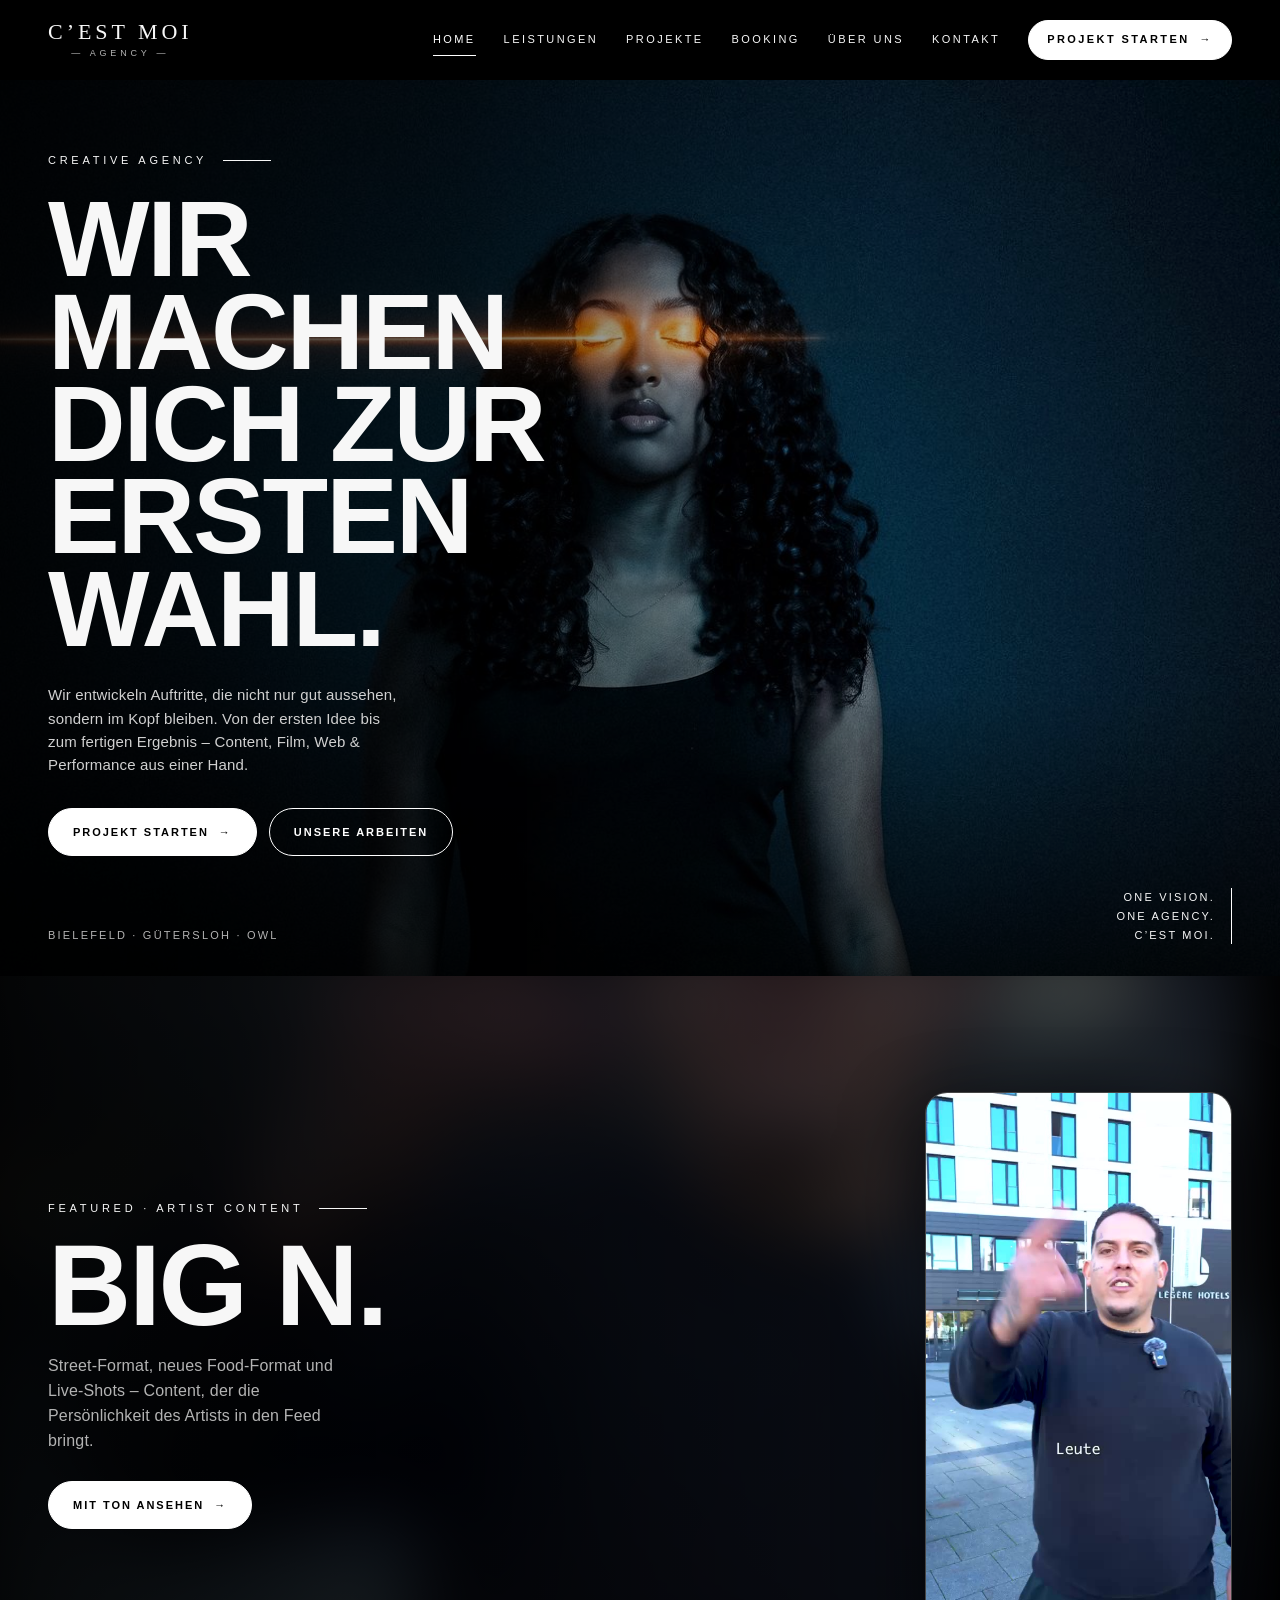
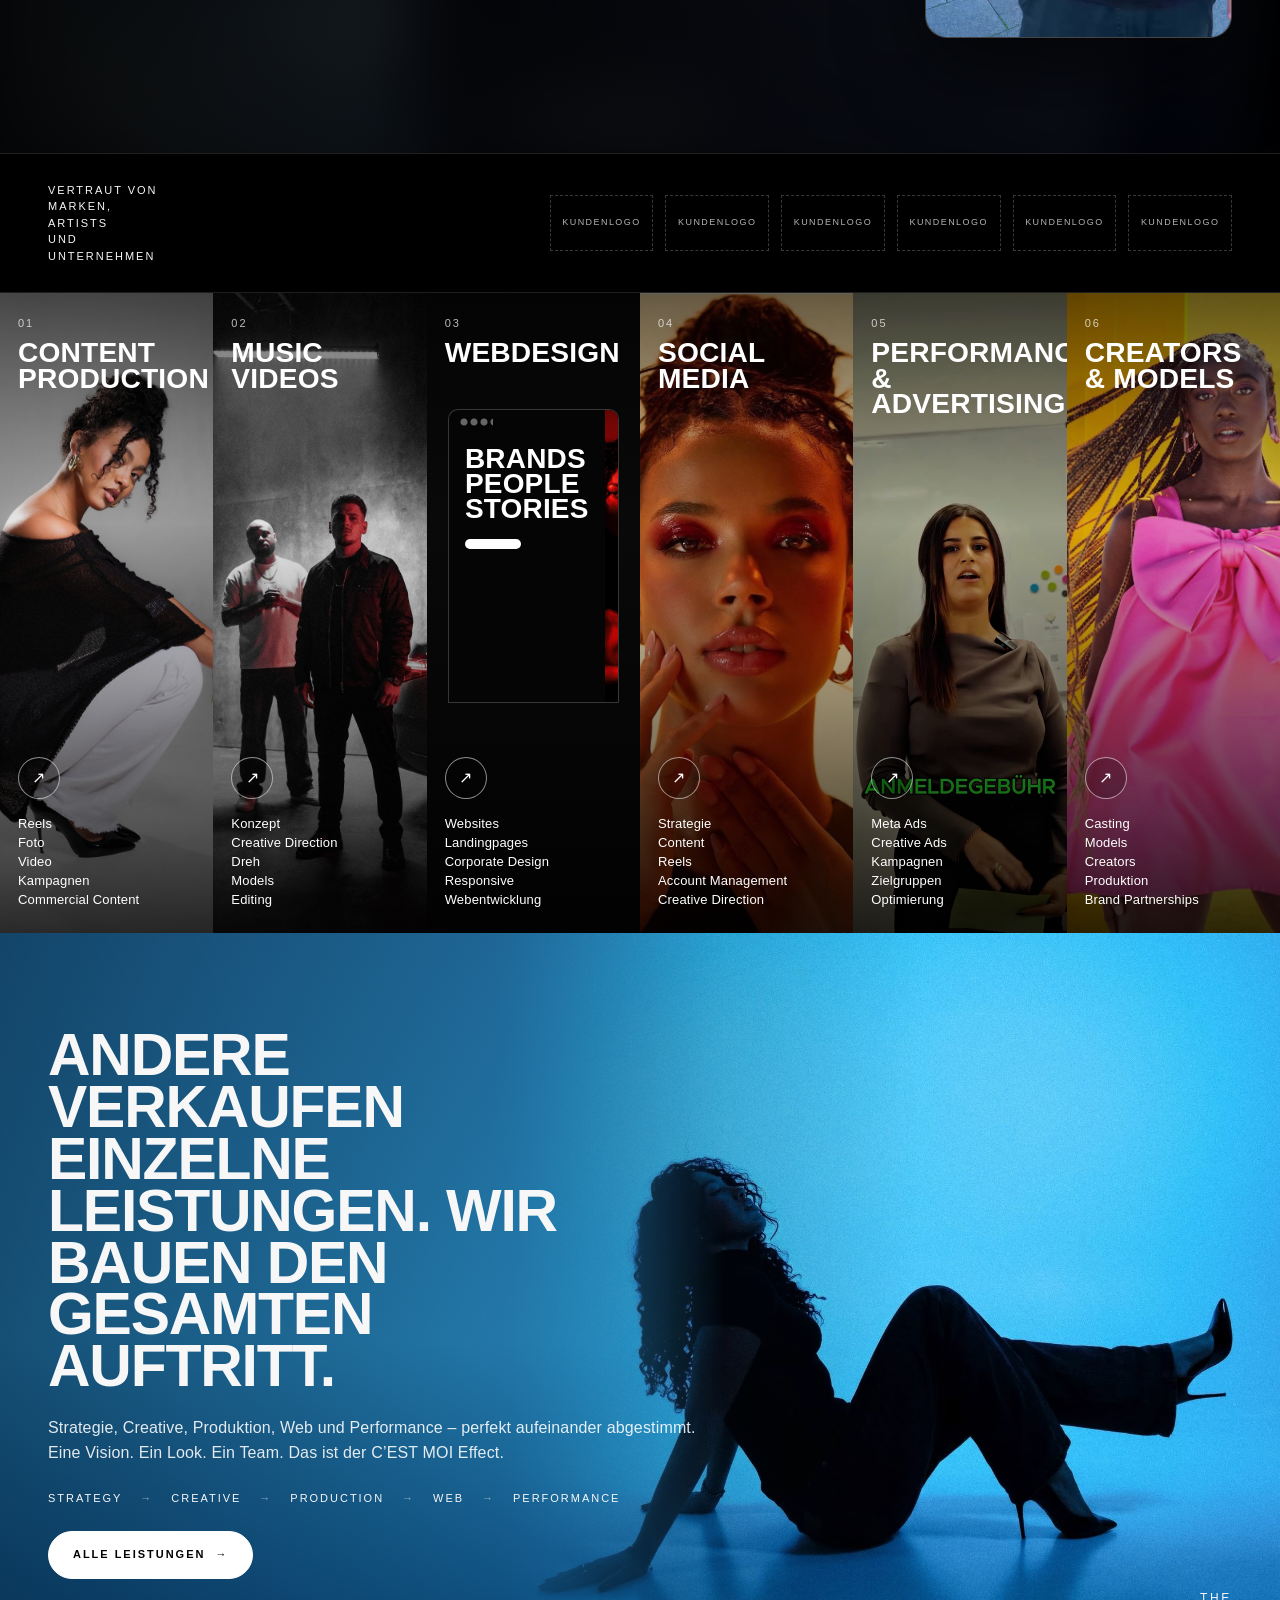
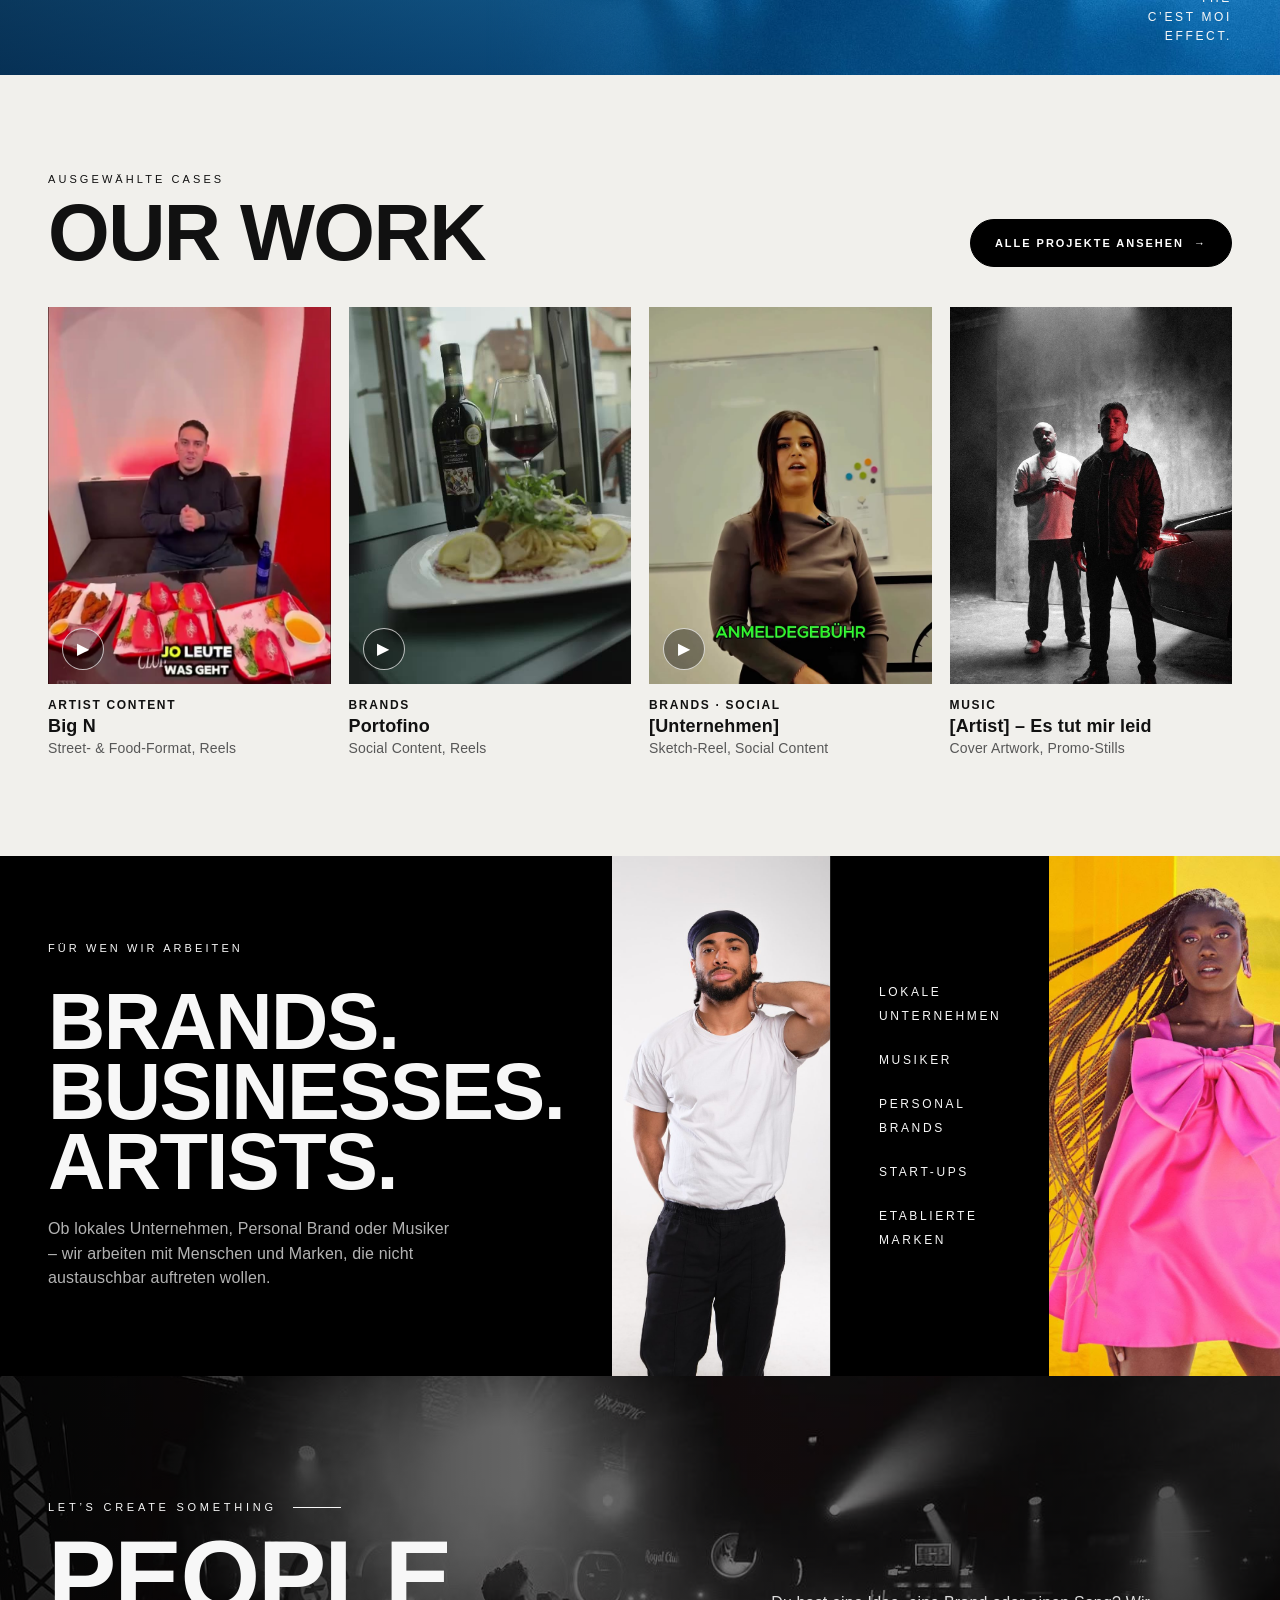
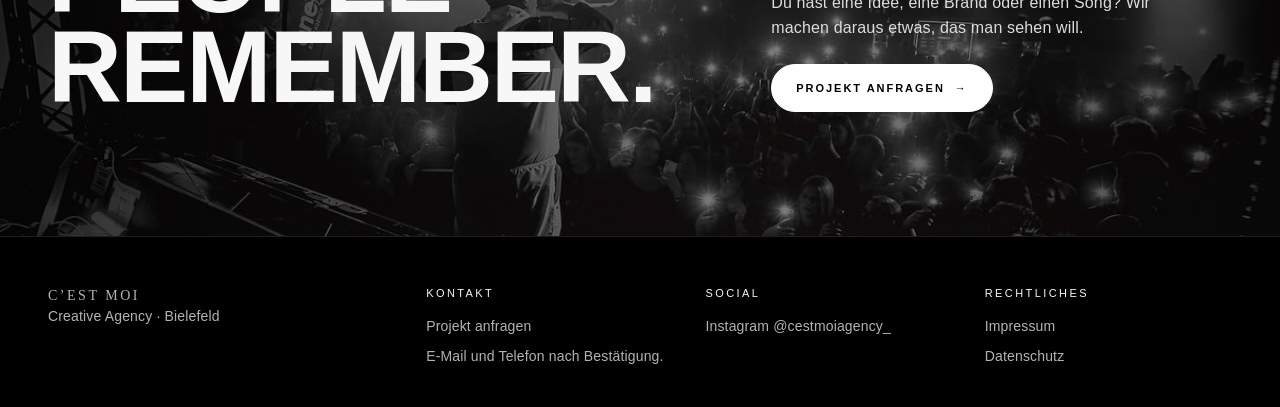
==== commit 93d1e25f: "Add files via upload" ====
--- a/index.html
+++ b/index.html
@@ -6,7 +6,7 @@
   <meta name="theme-color" content="#000000">
   <title>C’EST MOI — Creative Agency Bielefeld</title>
   <meta name="description" content="C’EST MOI ist eine Creative Agency aus Bielefeld für Content, Film, Web und Performance.">
-  <link rel="icon" href="images/logo-cest-moi.jpeg">
+  <link rel="icon" href="images/site/favicon.png">
   <link rel="stylesheet" href="assets/style.css">
 </head>
 <body>
@@ -35,11 +35,9 @@
   </header>
 
   <main id="main">
-    <!-- HERO: Hintergrundbild = images/hero-cest-moi.jpg (C’EST-MOI-Bild mit Frau).
-         Solange die Datei fehlt, wird automatisch images/hero-spotlight.jpeg gezeigt. -->
+    <!-- HERO: Hintergrundbild = images/site/hero.jpg -->
     <section class="hero" aria-labelledby="hero-title">
-      <img class="hero-bg" src="images/hero-cest-moi.jpg" alt="" fetchpriority="high"
-           onerror="this.onerror=null;this.closest('.hero').classList.add('is-fallback');this.src='images/hero-spotlight.jpeg'">
+      <img class="hero-bg" src="images/site/hero.jpg" width="1289" height="1600" alt="" fetchpriority="high">
       <p class="hero-watermark" aria-hidden="true">C’EST<br>MOI</p>
       <div class="hero-content">
         <p class="eyebrow">Creative Agency</p>
@@ -56,9 +54,23 @@
       </div>
     </section>
 
-    <!-- BIG N: Bild = images/big-n.jpg. Fehlt die Datei, wird dieser Block automatisch ausgeblendet. -->
-    <section class="feature-shot" aria-label="Big N">
-      <img src="images/big-n.jpg" alt="Big N" onerror="this.closest('section').remove()">
+    <!-- BIG N: kurzer stummer Teaser (videos/site/big-n-teaser.mp4) läuft automatisch,
+         sobald der Bereich im Bild ist. Das ganze Video mit Ton liegt auf projekte.html. -->
+    <section class="feature-reel" aria-labelledby="feature-title">
+      <img class="feature-reel-bg" src="images/site/posters/big-n-street.jpg" alt="" loading="lazy">
+      <div class="feature-reel-inner">
+        <div class="feature-reel-copy">
+          <p class="eyebrow">Featured · Artist Content</p>
+          <h2 class="display" id="feature-title">Big N.</h2>
+          <p class="lead">Street-Format, neues Food-Format und Live-Shots – Content, der die Persönlichkeit des Artists in den Feed bringt.</p>
+          <a class="btn" href="projekte.html#case-big-n">Mit Ton ansehen <span aria-hidden="true">→</span></a>
+        </div>
+        <figure class="feature-reel-phone">
+          <video data-autoplay muted loop playsinline preload="none" poster="images/site/posters/big-n-street.jpg" aria-label="Ausschnitt aus einem Video mit Big N, ohne Ton">
+            <source src="videos/site/big-n-teaser.mp4" type="video/mp4">
+          </video>
+        </figure>
+      </div>
     </section>
 
     <section class="trust" aria-labelledby="trust-title">
@@ -77,8 +89,7 @@
          Fehlt eine Datei, wird das Ersatzbild aus data-fallback gezeigt. -->
     <section class="services" aria-label="Leistungen">
       <a class="service-col" href="leistungen.html#content-production">
-        <img src="images/service-content.jpg" data-fallback="images/reel-03-poster.jpg" alt="" loading="lazy"
-             onerror="this.onerror=null;this.src=this.dataset.fallback">
+        <img src="images/site/service-content.jpg" alt="" loading="lazy">
         <div>
           <span class="service-num">01</span>
           <h2>Content<br>Production</h2>
@@ -93,8 +104,7 @@
         </ul>
       </a>
       <a class="service-col" href="leistungen.html#music-videos">
-        <img src="images/service-music.jpg" data-fallback="images/reel-01-poster.jpg" alt="" loading="lazy"
-             onerror="this.onerror=null;this.src=this.dataset.fallback">
+        <img src="images/site/service-music.jpg" alt="" loading="lazy">
         <div>
           <span class="service-num">02</span>
           <h2>Music<br>Videos</h2>
@@ -109,14 +119,13 @@
         </ul>
       </a>
       <a class="service-col" href="leistungen.html#webdesign">
-        <img src="images/service-web.jpg" alt="" loading="lazy" onerror="this.remove()">
         <div>
           <span class="service-num">03</span>
           <h2>Webdesign</h2>
         </div>
         <div class="browser-card" aria-hidden="true">
           <div class="browser-copy">Brands<br>People<br>Stories<span></span></div>
-          <img src="images/portrait-red.jpeg" width="1650" height="2048" alt="" loading="lazy">
+          <img src="images/site/webdesign-card.jpg" width="1289" height="1600" alt="" loading="lazy">
         </div>
         <span class="icon-btn" aria-hidden="true">↗</span>
         <ul>
@@ -128,8 +137,7 @@
         </ul>
       </a>
       <a class="service-col" href="leistungen.html#social-media">
-        <img src="images/big-n.jpg" data-fallback="images/reel-02-poster.jpg" alt="" loading="lazy"
-             onerror="this.onerror=null;this.src=this.dataset.fallback">
+        <img src="images/site/service-social.jpg" alt="" loading="lazy">
         <div>
           <span class="service-num">04</span>
           <h2>Social<br>Media</h2>
@@ -144,7 +152,8 @@
         </ul>
       </a>
       <a class="service-col" href="leistungen.html#performance">
-        <img src="images/performance-growth.svg" width="600" height="1000" alt="" loading="lazy">
+        <img src="images/site/performance-growth.svg" width="600" height="1000" alt="" loading="lazy"
+             onerror="this.onerror=null;this.src='images/site/posters/sketch.jpg'">
         <div>
           <span class="service-num">05</span>
           <h2>Performance<br>&amp; Advertising</h2>
@@ -159,7 +168,7 @@
         </ul>
       </a>
       <a class="service-col" href="leistungen.html#creators-models">
-        <img src="images/model-pink.jpeg" width="1043" height="1350" alt="" loading="lazy">
+        <img src="images/site/service-models.jpg" width="1043" height="1350" alt="" loading="lazy">
         <div>
           <span class="service-num">06</span>
           <h2>Creators<br>&amp; Models</h2>
@@ -176,7 +185,7 @@
     </section>
 
     <section class="statement" aria-labelledby="effect-title">
-      <img class="statement-bg" src="images/portrait-blue.jpeg" width="1650" height="2048" alt="" loading="lazy">
+      <img class="statement-bg" src="images/site/statement.jpg" width="1289" height="1600" alt="" loading="lazy">
       <div class="statement-inner">
         <h2 class="display" id="effect-title">Andere verkaufen einzelne Leistungen. Wir bauen den gesamten Auftritt.</h2>
         <p class="lead">Strategie, Creative, Produktion, Web und Performance – perfekt aufeinander abgestimmt. Eine Vision. Ein Look. Ein Team. Das ist der C’EST MOI Effect.</p>
@@ -202,20 +211,24 @@
           <a class="btn btn-dark" href="projekte.html">Alle Projekte ansehen <span aria-hidden="true">→</span></a>
         </div>
         <div class="project-grid swipe-row">
-          <a class="project-card" href="projekte.html#case-music">
+          <a class="project-card" href="projekte.html#case-big-n">
             <div class="project-media">
-              <img src="images/reel-01-poster.jpg" width="1080" height="1920" alt="Standbild aus dem Musikvideo vor einem Schloss." loading="lazy">
+              <video data-autoplay muted loop playsinline preload="none" poster="images/site/posters/big-n-food.jpg" aria-label="Ausschnitt aus dem Food-Format von Big N, ohne Ton">
+                <source src="videos/site/big-n-food-teaser.mp4" type="video/mp4">
+              </video>
               <span class="play-mark" aria-hidden="true">▶</span>
             </div>
             <div>
-              <small>Music</small>
-              <h3>[Artist] – Es tut mir leid</h3>
-              <p>Musikvideo, Cover Artwork</p>
+              <small>Artist Content</small>
+              <h3>Big N</h3>
+              <p>Street- &amp; Food-Format, Reels</p>
             </div>
           </a>
           <a class="project-card" href="projekte.html#case-portofino">
             <div class="project-media">
-              <img src="images/reel-03-poster.jpg" width="1080" height="1920" alt="Standbild aus einem Social-Reel im Restaurant." loading="lazy">
+              <video data-autoplay muted loop playsinline preload="none" poster="images/site/posters/restaurant.jpg" aria-label="Ausschnitt aus dem Restaurant-Reel, ohne Ton">
+                <source src="videos/site/restaurant-teaser.mp4" type="video/mp4">
+              </video>
               <span class="play-mark" aria-hidden="true">▶</span>
             </div>
             <div>
@@ -224,24 +237,27 @@
               <p>Social Content, Reels</p>
             </div>
           </a>
-          <a class="project-card" href="projekte.html#case-personal">
+          <a class="project-card" href="projekte.html#case-sketch">
             <div class="project-media">
-              <img src="images/portrait-red.jpeg" width="1650" height="2048" alt="Studioportrait in rotem Licht." loading="lazy">
+              <video data-autoplay muted loop playsinline preload="none" poster="images/site/posters/sketch.jpg" aria-label="Ausschnitt aus dem Sketch-Reel, ohne Ton">
+                <source src="videos/site/sketch-teaser.mp4" type="video/mp4">
+              </video>
+              <span class="play-mark" aria-hidden="true">▶</span>
             </div>
             <div>
-              <small>Personal Branding</small>
-              <h3>[Kundin]</h3>
-              <p>Konzept, Licht, Foto</p>
+              <small>Brands · Social</small>
+              <h3>[Unternehmen]</h3>
+              <p>Sketch-Reel, Social Content</p>
             </div>
           </a>
-          <a class="project-card" href="projekte.html#case-models">
+          <a class="project-card" href="projekte.html#case-music">
             <div class="project-media">
-              <img src="images/model-studio.jpeg" width="1366" height="2048" alt="Studioaufnahme einer Person in Polohemd und Jeans." loading="lazy">
+              <img src="images/projekte/es-tut-mir-leid/artists.jpg" width="894" height="1600" alt="Die beiden Artists vor einem Auto in einer Betonhalle." loading="lazy">
             </div>
             <div>
-              <small>Models</small>
-              <h3>[Unternehmen]</h3>
-              <p>Casting, Lookbook</p>
+              <small>Music</small>
+              <h3>[Artist] – Es tut mir leid</h3>
+              <p>Cover Artwork, Promo-Stills</p>
             </div>
           </a>
         </div>
@@ -256,7 +272,7 @@
         <p class="lead">Ob lokales Unternehmen, Personal Brand oder Musiker – wir arbeiten mit Menschen und Marken, die nicht austauschbar auftreten wollen.</p>
       </div>
       <figure>
-        <img src="images/creator-hoodie.jpeg" width="1144" height="2048" alt="" loading="lazy">
+        <img src="images/site/audience-1.jpg" width="1067" height="1600" alt="" loading="lazy">
       </figure>
       <div class="audience-list">
         <p>Lokale Unternehmen</p>
@@ -266,12 +282,12 @@
         <p>Etablierte Marken</p>
       </div>
       <figure>
-        <img src="images/model-pink.jpeg" width="1043" height="1350" alt="" loading="lazy">
+        <img src="images/site/audience-2.jpg" width="1043" height="1350" alt="" loading="lazy">
       </figure>
     </section>
 
     <section class="cta-band" aria-labelledby="cta-title">
-      <img src="images/live-atrium.jpeg" width="1206" height="801" alt="" loading="lazy">
+      <img src="images/site/cta-live.jpg" width="1206" height="801" alt="" loading="lazy">
       <div class="cta-inner">
         <div>
           <p class="eyebrow">Let’s create something</p>
--- a/assets/style.css
+++ b/assets/style.css
@@ -411,7 +411,7 @@
   width: 100%;
   height: 100%;
   object-fit: cover;
-  object-position: 60% 30%;
+  object-position: 50% 22%;
   z-index: -2;
 }
 
@@ -511,6 +511,75 @@
   line-height: 1.7;
   border-right: 1px solid var(--white);
   padding-right: 16px;
+}
+
+/* ---------- Home: Feature-Reel (Big N, stummer Video-Teaser) ---------- */
+
+.feature-reel {
+  position: relative;
+  isolation: isolate;
+  overflow: hidden;
+  background: #000;
+  padding: clamp(56px, 9vw, 120px) 0;
+}
+
+.feature-reel-bg {
+  position: absolute;
+  inset: -40px;
+  width: calc(100% + 80px);
+  height: calc(100% + 80px);
+  object-fit: cover;
+  filter: blur(36px) saturate(1.1);
+  opacity: 0.45;
+  z-index: -2;
+}
+
+.feature-reel::before {
+  content: "";
+  position: absolute;
+  inset: 0;
+  z-index: -1;
+  background: linear-gradient(90deg, rgba(0, 0, 0, 0.92) 0%, rgba(0, 0, 0, 0.6) 55%, rgba(0, 0, 0, 0.35) 100%);
+}
+
+.feature-reel-inner {
+  width: min(var(--max), calc(100% - var(--pad) * 2));
+  margin-inline: auto;
+  display: grid;
+  grid-template-columns: minmax(0, 1fr) auto;
+  gap: clamp(32px, 6vw, 96px);
+  align-items: center;
+}
+
+.feature-reel-copy .display {
+  margin-top: 18px;
+  font-size: clamp(56px, 9vw, 132px);
+}
+
+.feature-reel-copy .lead {
+  max-width: 34ch;
+  margin-top: 18px;
+}
+
+.feature-reel-copy .btn {
+  margin-top: 28px;
+}
+
+.feature-reel-phone {
+  margin: 0;
+  width: clamp(220px, 24vw, 340px);
+  aspect-ratio: 9 / 16;
+  overflow: hidden;
+  border-radius: 22px;
+  border: 1px solid var(--line-strong);
+  background: #111;
+  box-shadow: 0 30px 80px rgba(0, 0, 0, 0.6);
+}
+
+.feature-reel-phone video {
+  width: 100%;
+  height: 100%;
+  object-fit: cover;
 }
 
 /* ---------- Home: Feature image (Big N) ---------- */
@@ -1997,6 +2066,21 @@
     aspect-ratio: 4 / 5;
   }
 
+  .feature-reel-inner {
+    grid-template-columns: 1fr;
+    justify-items: start;
+  }
+
+  .feature-reel-phone {
+    order: -1;
+    width: min(64vw, 300px);
+    justify-self: center;
+  }
+
+  .feature-reel::before {
+    background: linear-gradient(180deg, rgba(0, 0, 0, 0.35) 0%, rgba(0, 0, 0, 0.85) 60%);
+  }
+
   /* Horizontal wischen statt scrollen */
   .services,
   .service-grid {
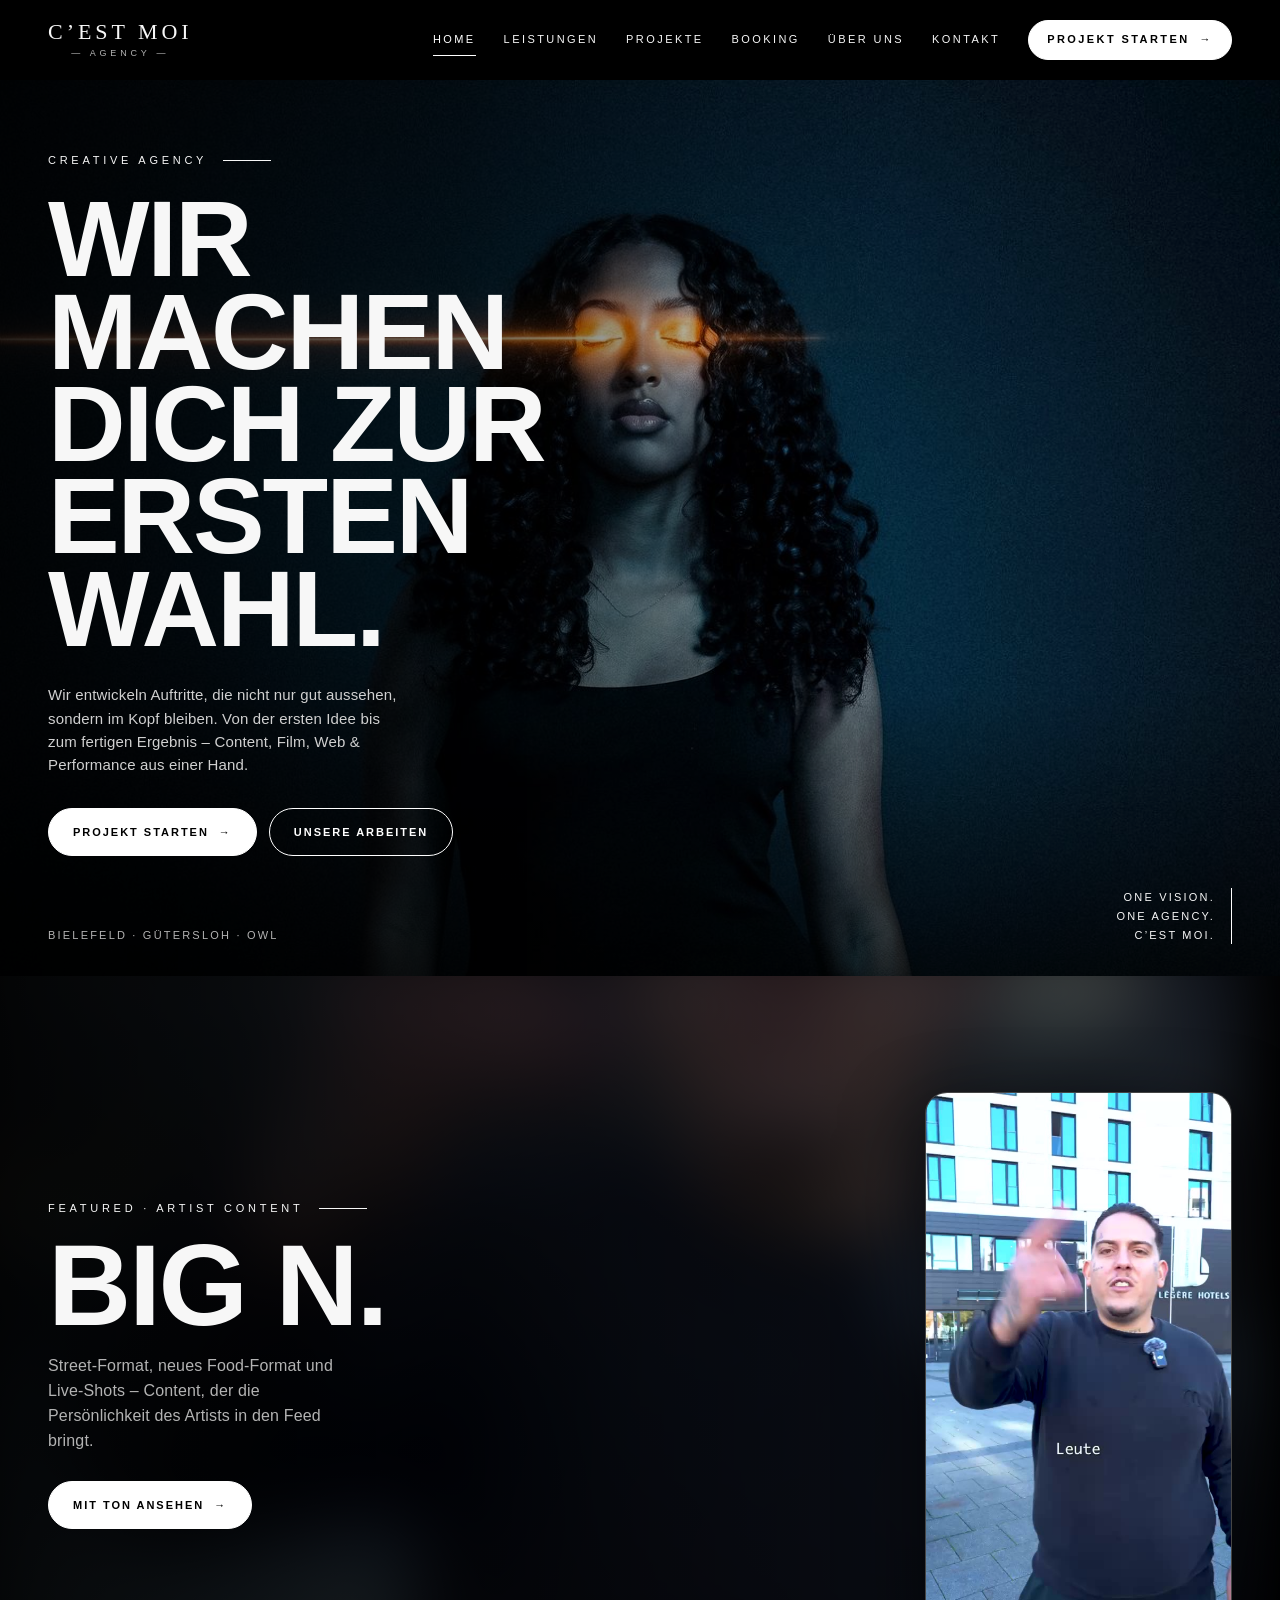
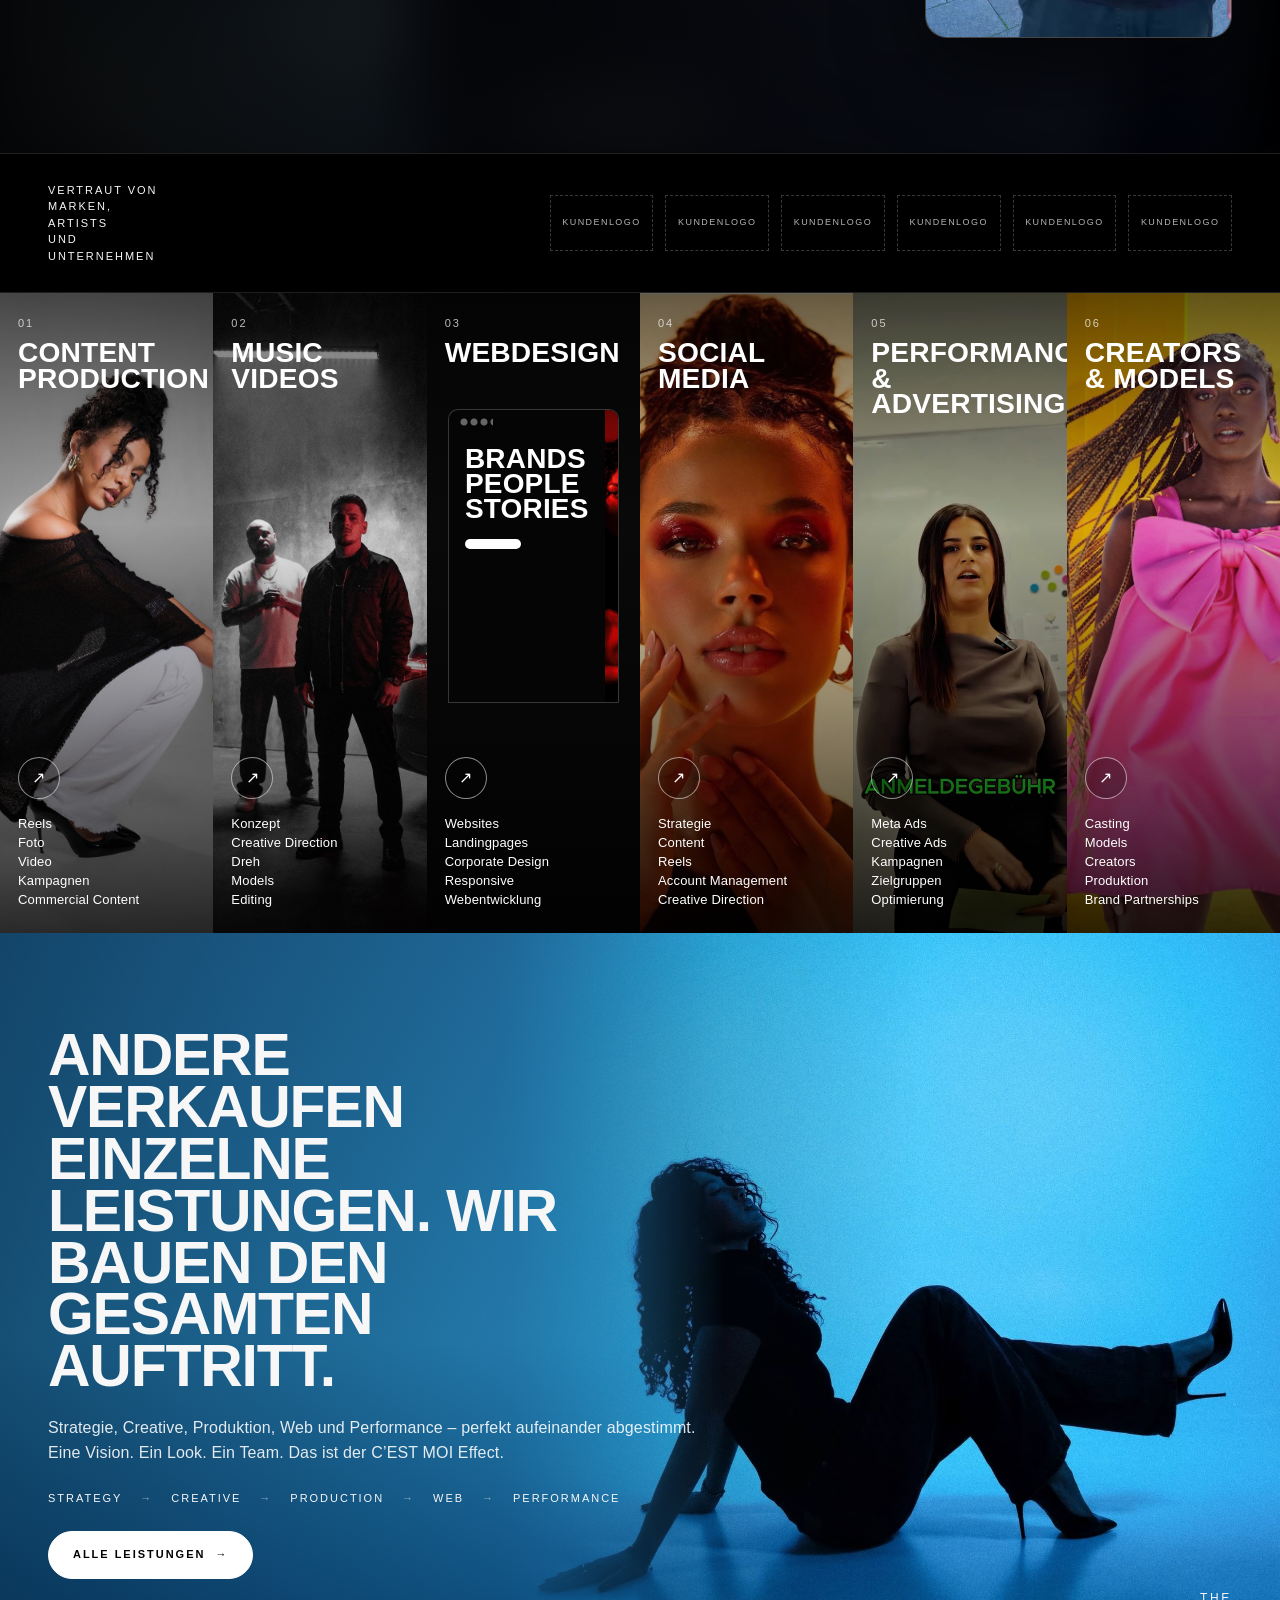
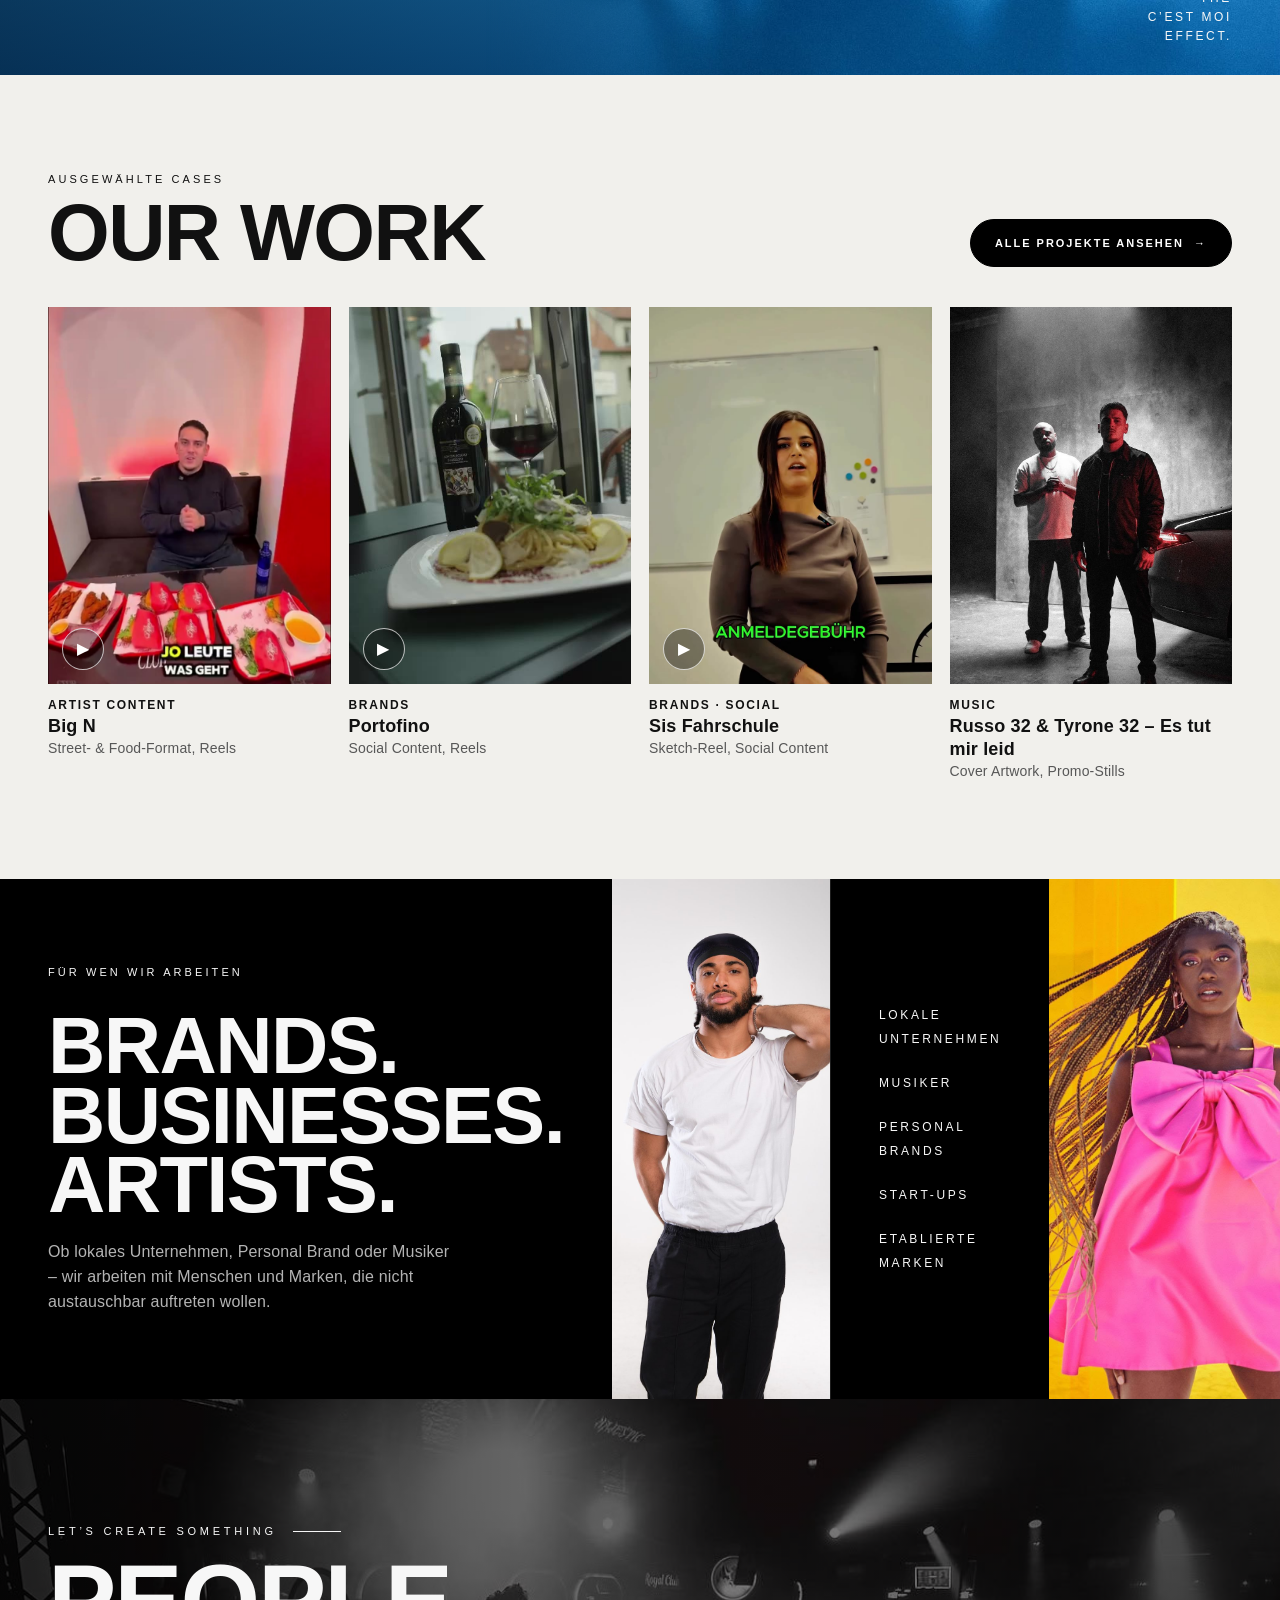
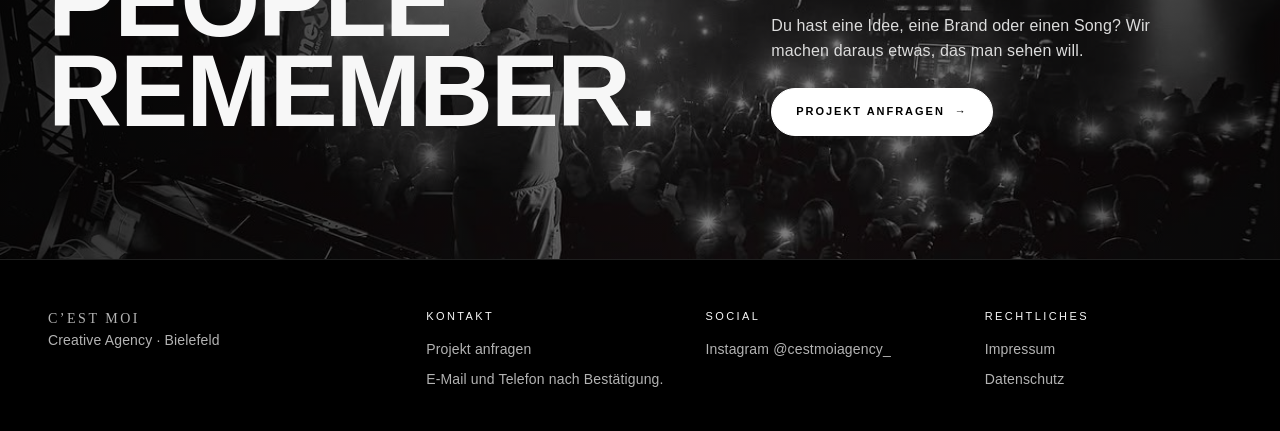
==== commit 66693440: "Update index.html" ====
--- a/index.html
+++ b/index.html
@@ -246,7 +246,7 @@
             </div>
             <div>
               <small>Brands · Social</small>
-              <h3>[Unternehmen]</h3>
+              <h3>Sis Fahrschule</h3>
               <p>Sketch-Reel, Social Content</p>
             </div>
           </a>
@@ -256,7 +256,7 @@
             </div>
             <div>
               <small>Music</small>
-              <h3>[Artist] – Es tut mir leid</h3>
+              <h3>Russo 32 & Tyrone 32 – Es tut mir leid</h3>
               <p>Cover Artwork, Promo-Stills</p>
             </div>
           </a>
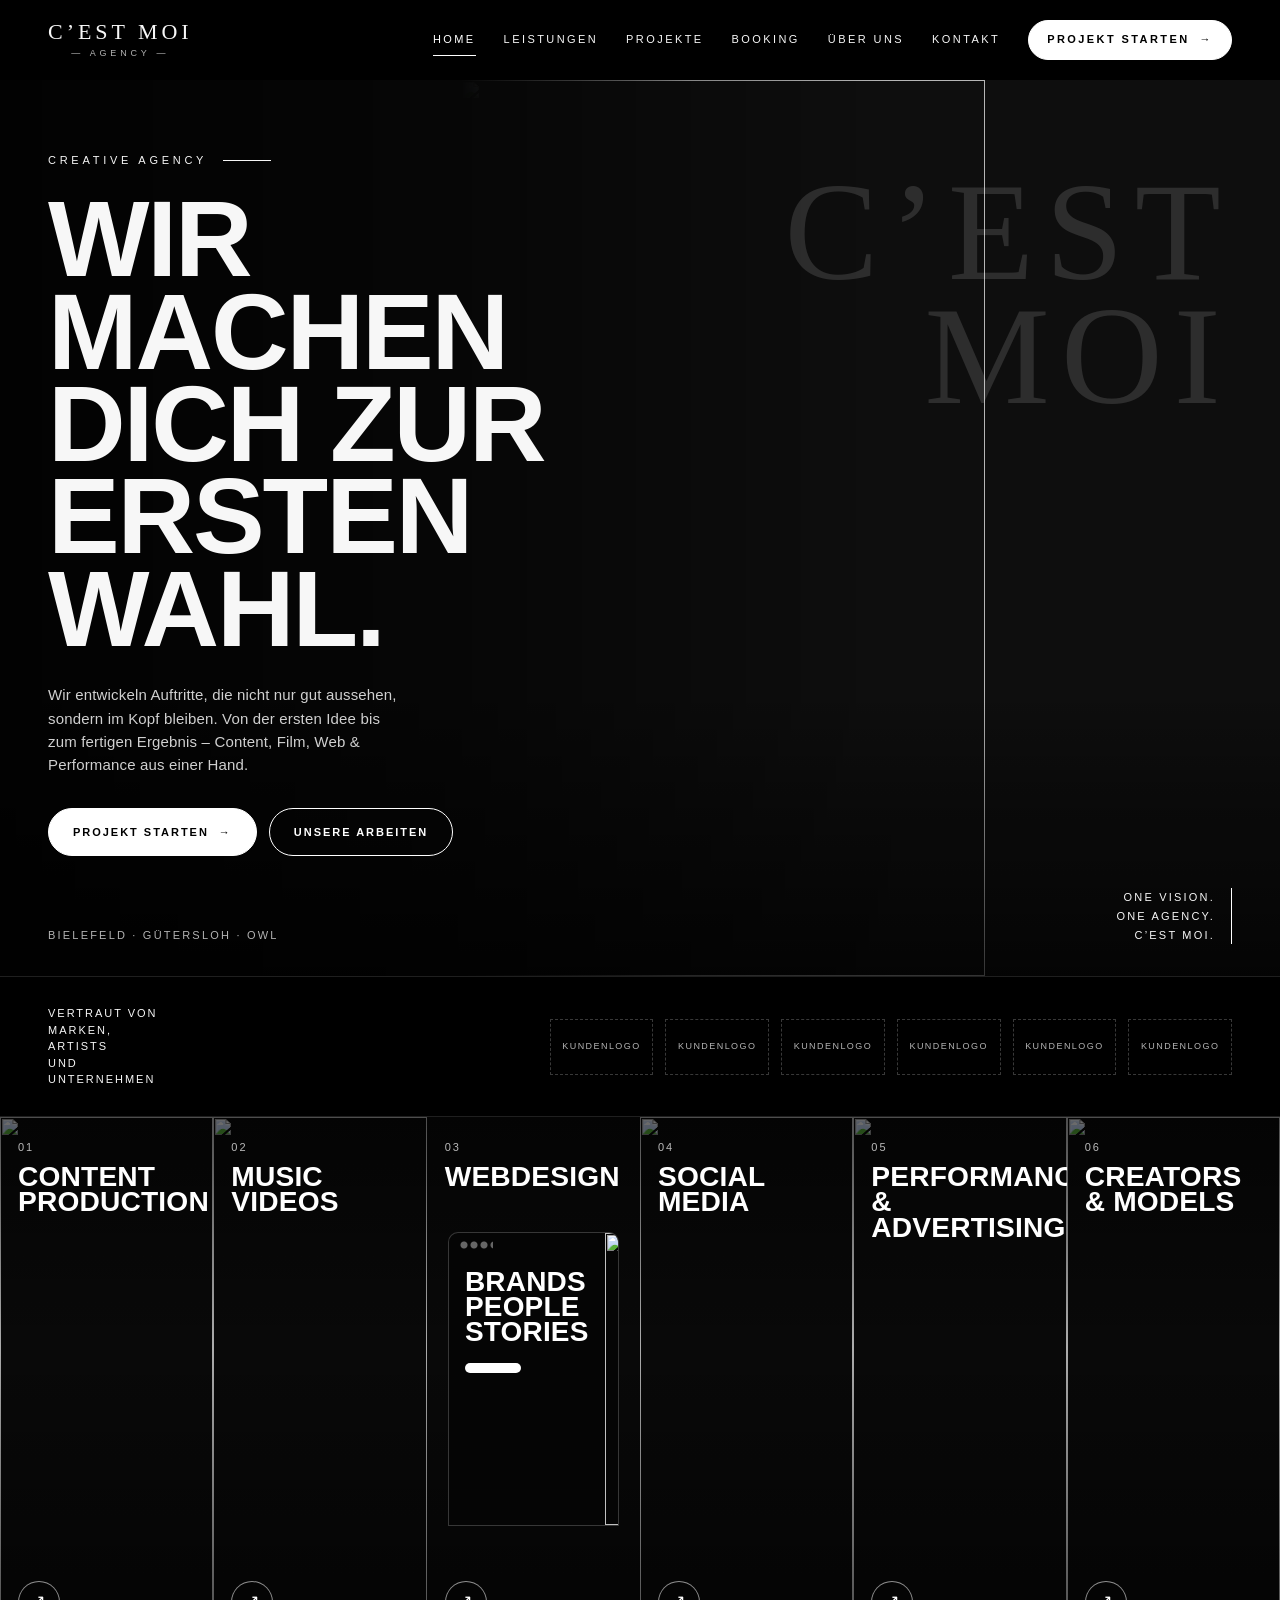
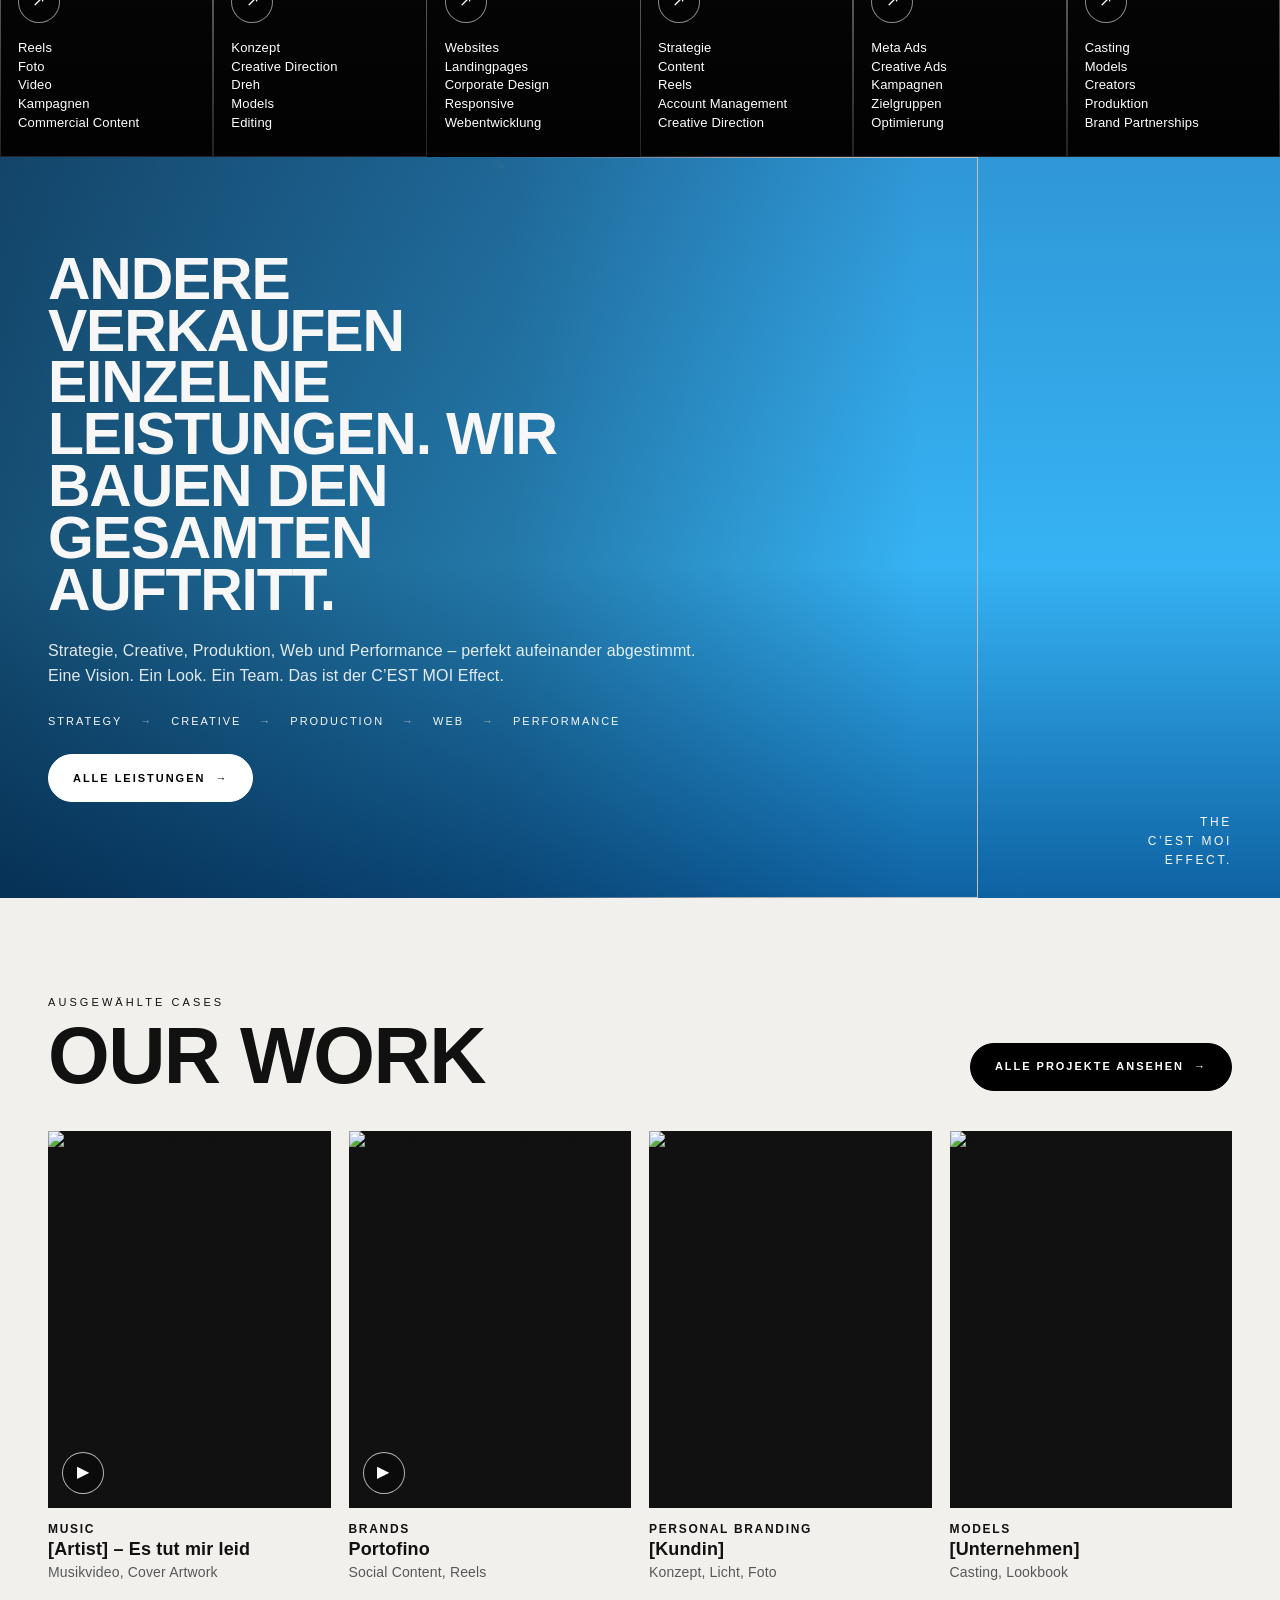
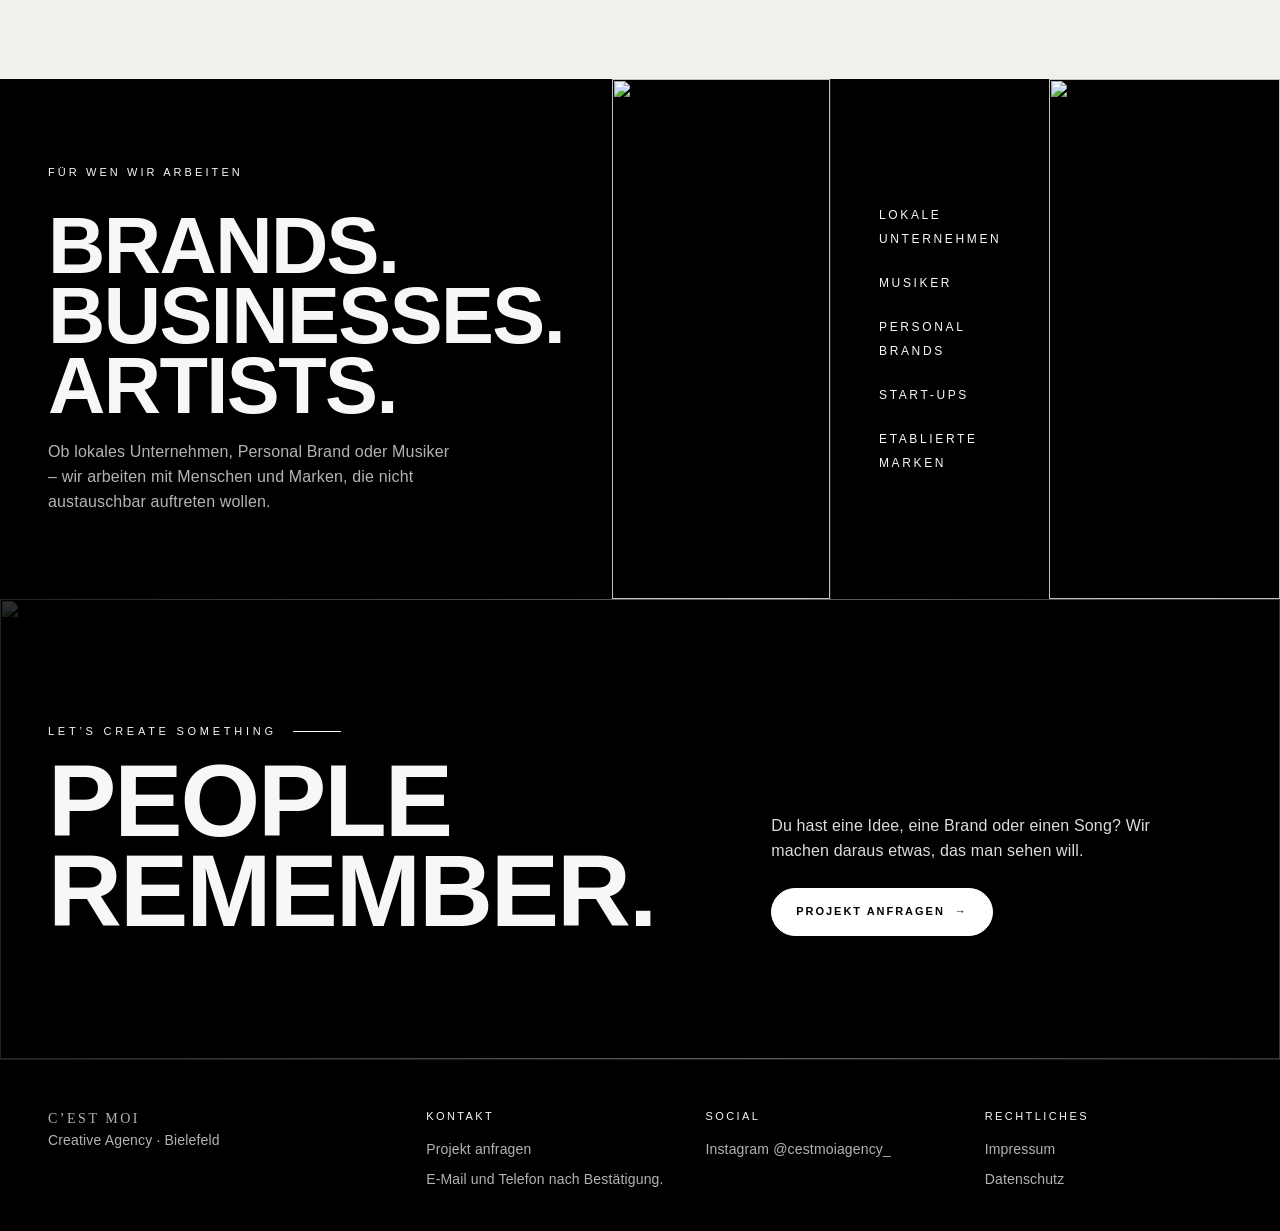
==== commit 726ad157: "Add files via upload" ====
--- a/index.html
+++ b/index.html
@@ -6,7 +6,7 @@
   <meta name="theme-color" content="#000000">
   <title>C’EST MOI — Creative Agency Bielefeld</title>
   <meta name="description" content="C’EST MOI ist eine Creative Agency aus Bielefeld für Content, Film, Web und Performance.">
-  <link rel="icon" href="images/site/favicon.png">
+  <link rel="icon" href="images/logo-cest-moi.jpeg">
   <link rel="stylesheet" href="assets/style.css">
 </head>
 <body>
@@ -35,9 +35,11 @@
   </header>
 
   <main id="main">
-    <!-- HERO: Hintergrundbild = images/site/hero.jpg -->
+    <!-- HERO: Hintergrundbild = images/hero-cest-moi.jpg (C’EST-MOI-Bild mit Frau).
+         Solange die Datei fehlt, wird automatisch images/hero-spotlight.jpeg gezeigt. -->
     <section class="hero" aria-labelledby="hero-title">
-      <img class="hero-bg" src="images/site/hero.jpg" width="1289" height="1600" alt="" fetchpriority="high">
+      <img class="hero-bg" src="images/hero-cest-moi.jpg" alt="" fetchpriority="high"
+           onerror="this.onerror=null;this.closest('.hero').classList.add('is-fallback');this.src='images/hero-spotlight.jpeg'">
       <p class="hero-watermark" aria-hidden="true">C’EST<br>MOI</p>
       <div class="hero-content">
         <p class="eyebrow">Creative Agency</p>
@@ -54,23 +56,9 @@
       </div>
     </section>
 
-    <!-- BIG N: kurzer stummer Teaser (videos/site/big-n-teaser.mp4) läuft automatisch,
-         sobald der Bereich im Bild ist. Das ganze Video mit Ton liegt auf projekte.html. -->
-    <section class="feature-reel" aria-labelledby="feature-title">
-      <img class="feature-reel-bg" src="images/site/posters/big-n-street.jpg" alt="" loading="lazy">
-      <div class="feature-reel-inner">
-        <div class="feature-reel-copy">
-          <p class="eyebrow">Featured · Artist Content</p>
-          <h2 class="display" id="feature-title">Big N.</h2>
-          <p class="lead">Street-Format, neues Food-Format und Live-Shots – Content, der die Persönlichkeit des Artists in den Feed bringt.</p>
-          <a class="btn" href="projekte.html#case-big-n">Mit Ton ansehen <span aria-hidden="true">→</span></a>
-        </div>
-        <figure class="feature-reel-phone">
-          <video data-autoplay muted loop playsinline preload="none" poster="images/site/posters/big-n-street.jpg" aria-label="Ausschnitt aus einem Video mit Big N, ohne Ton">
-            <source src="videos/site/big-n-teaser.mp4" type="video/mp4">
-          </video>
-        </figure>
-      </div>
+    <!-- BIG N: Bild = images/big-n.jpg. Fehlt die Datei, wird dieser Block automatisch ausgeblendet. -->
+    <section class="feature-shot" aria-label="Big N">
+      <img src="images/big-n.jpg" alt="Big N" onerror="this.closest('section').remove()">
     </section>
 
     <section class="trust" aria-labelledby="trust-title">
@@ -89,7 +77,8 @@
          Fehlt eine Datei, wird das Ersatzbild aus data-fallback gezeigt. -->
     <section class="services" aria-label="Leistungen">
       <a class="service-col" href="leistungen.html#content-production">
-        <img src="images/site/service-content.jpg" alt="" loading="lazy">
+        <img src="images/service-content.jpg" data-fallback="images/reel-03-poster.jpg" alt="" loading="lazy"
+             onerror="this.onerror=null;this.src=this.dataset.fallback">
         <div>
           <span class="service-num">01</span>
           <h2>Content<br>Production</h2>
@@ -104,7 +93,8 @@
         </ul>
       </a>
       <a class="service-col" href="leistungen.html#music-videos">
-        <img src="images/site/service-music.jpg" alt="" loading="lazy">
+        <img src="images/service-music.jpg" data-fallback="images/reel-01-poster.jpg" alt="" loading="lazy"
+             onerror="this.onerror=null;this.src=this.dataset.fallback">
         <div>
           <span class="service-num">02</span>
           <h2>Music<br>Videos</h2>
@@ -119,13 +109,14 @@
         </ul>
       </a>
       <a class="service-col" href="leistungen.html#webdesign">
+        <img src="images/service-web.jpg" alt="" loading="lazy" onerror="this.remove()">
         <div>
           <span class="service-num">03</span>
           <h2>Webdesign</h2>
         </div>
         <div class="browser-card" aria-hidden="true">
           <div class="browser-copy">Brands<br>People<br>Stories<span></span></div>
-          <img src="images/site/webdesign-card.jpg" width="1289" height="1600" alt="" loading="lazy">
+          <img src="images/portrait-red.jpeg" width="1650" height="2048" alt="" loading="lazy">
         </div>
         <span class="icon-btn" aria-hidden="true">↗</span>
         <ul>
@@ -137,7 +128,8 @@
         </ul>
       </a>
       <a class="service-col" href="leistungen.html#social-media">
-        <img src="images/site/service-social.jpg" alt="" loading="lazy">
+        <img src="images/big-n.jpg" data-fallback="images/reel-02-poster.jpg" alt="" loading="lazy"
+             onerror="this.onerror=null;this.src=this.dataset.fallback">
         <div>
           <span class="service-num">04</span>
           <h2>Social<br>Media</h2>
@@ -152,8 +144,7 @@
         </ul>
       </a>
       <a class="service-col" href="leistungen.html#performance">
-        <img src="images/site/performance-growth.svg" width="600" height="1000" alt="" loading="lazy"
-             onerror="this.onerror=null;this.src='images/site/posters/sketch.jpg'">
+        <img src="images/performance-growth.svg" width="600" height="1000" alt="" loading="lazy">
         <div>
           <span class="service-num">05</span>
           <h2>Performance<br>&amp; Advertising</h2>
@@ -168,7 +159,7 @@
         </ul>
       </a>
       <a class="service-col" href="leistungen.html#creators-models">
-        <img src="images/site/service-models.jpg" width="1043" height="1350" alt="" loading="lazy">
+        <img src="images/model-pink.jpeg" width="1043" height="1350" alt="" loading="lazy">
         <div>
           <span class="service-num">06</span>
           <h2>Creators<br>&amp; Models</h2>
@@ -185,7 +176,7 @@
     </section>
 
     <section class="statement" aria-labelledby="effect-title">
-      <img class="statement-bg" src="images/site/statement.jpg" width="1289" height="1600" alt="" loading="lazy">
+      <img class="statement-bg" src="images/portrait-blue.jpeg" width="1650" height="2048" alt="" loading="lazy">
       <div class="statement-inner">
         <h2 class="display" id="effect-title">Andere verkaufen einzelne Leistungen. Wir bauen den gesamten Auftritt.</h2>
         <p class="lead">Strategie, Creative, Produktion, Web und Performance – perfekt aufeinander abgestimmt. Eine Vision. Ein Look. Ein Team. Das ist der C’EST MOI Effect.</p>
@@ -211,24 +202,20 @@
           <a class="btn btn-dark" href="projekte.html">Alle Projekte ansehen <span aria-hidden="true">→</span></a>
         </div>
         <div class="project-grid swipe-row">
-          <a class="project-card" href="projekte.html#case-big-n">
+          <a class="project-card" href="projekte.html#case-music">
             <div class="project-media">
-              <video data-autoplay muted loop playsinline preload="none" poster="images/site/posters/big-n-food.jpg" aria-label="Ausschnitt aus dem Food-Format von Big N, ohne Ton">
-                <source src="videos/site/big-n-food-teaser.mp4" type="video/mp4">
-              </video>
+              <img src="images/reel-01-poster.jpg" width="1080" height="1920" alt="Standbild aus dem Musikvideo vor einem Schloss." loading="lazy">
               <span class="play-mark" aria-hidden="true">▶</span>
             </div>
             <div>
-              <small>Artist Content</small>
-              <h3>Big N</h3>
-              <p>Street- &amp; Food-Format, Reels</p>
+              <small>Music</small>
+              <h3>[Artist] – Es tut mir leid</h3>
+              <p>Musikvideo, Cover Artwork</p>
             </div>
           </a>
           <a class="project-card" href="projekte.html#case-portofino">
             <div class="project-media">
-              <video data-autoplay muted loop playsinline preload="none" poster="images/site/posters/restaurant.jpg" aria-label="Ausschnitt aus dem Restaurant-Reel, ohne Ton">
-                <source src="videos/site/restaurant-teaser.mp4" type="video/mp4">
-              </video>
+              <img src="images/reel-03-poster.jpg" width="1080" height="1920" alt="Standbild aus einem Social-Reel im Restaurant." loading="lazy">
               <span class="play-mark" aria-hidden="true">▶</span>
             </div>
             <div>
@@ -237,27 +224,24 @@
               <p>Social Content, Reels</p>
             </div>
           </a>
-          <a class="project-card" href="projekte.html#case-sketch">
+          <a class="project-card" href="projekte.html#case-personal">
             <div class="project-media">
-              <video data-autoplay muted loop playsinline preload="none" poster="images/site/posters/sketch.jpg" aria-label="Ausschnitt aus dem Sketch-Reel, ohne Ton">
-                <source src="videos/site/sketch-teaser.mp4" type="video/mp4">
-              </video>
-              <span class="play-mark" aria-hidden="true">▶</span>
+              <img src="images/portrait-red.jpeg" width="1650" height="2048" alt="Studioportrait in rotem Licht." loading="lazy">
             </div>
             <div>
-              <small>Brands · Social</small>
-              <h3>Sis Fahrschule</h3>
-              <p>Sketch-Reel, Social Content</p>
+              <small>Personal Branding</small>
+              <h3>[Kundin]</h3>
+              <p>Konzept, Licht, Foto</p>
             </div>
           </a>
-          <a class="project-card" href="projekte.html#case-music">
+          <a class="project-card" href="projekte.html#case-models">
             <div class="project-media">
-              <img src="images/projekte/es-tut-mir-leid/artists.jpg" width="894" height="1600" alt="Die beiden Artists vor einem Auto in einer Betonhalle." loading="lazy">
+              <img src="images/model-studio.jpeg" width="1366" height="2048" alt="Studioaufnahme einer Person in Polohemd und Jeans." loading="lazy">
             </div>
             <div>
-              <small>Music</small>
-              <h3>Russo 32 & Tyrone 32 – Es tut mir leid</h3>
-              <p>Cover Artwork, Promo-Stills</p>
+              <small>Models</small>
+              <h3>[Unternehmen]</h3>
+              <p>Casting, Lookbook</p>
             </div>
           </a>
         </div>
@@ -272,7 +256,7 @@
         <p class="lead">Ob lokales Unternehmen, Personal Brand oder Musiker – wir arbeiten mit Menschen und Marken, die nicht austauschbar auftreten wollen.</p>
       </div>
       <figure>
-        <img src="images/site/audience-1.jpg" width="1067" height="1600" alt="" loading="lazy">
+        <img src="images/creator-hoodie.jpeg" width="1144" height="2048" alt="" loading="lazy">
       </figure>
       <div class="audience-list">
         <p>Lokale Unternehmen</p>
@@ -282,12 +266,12 @@
         <p>Etablierte Marken</p>
       </div>
       <figure>
-        <img src="images/site/audience-2.jpg" width="1043" height="1350" alt="" loading="lazy">
+        <img src="images/model-pink.jpeg" width="1043" height="1350" alt="" loading="lazy">
       </figure>
     </section>
 
     <section class="cta-band" aria-labelledby="cta-title">
-      <img src="images/site/cta-live.jpg" width="1206" height="801" alt="" loading="lazy">
+      <img src="images/live-atrium.jpeg" width="1206" height="801" alt="" loading="lazy">
       <div class="cta-inner">
         <div>
           <p class="eyebrow">Let’s create something</p>
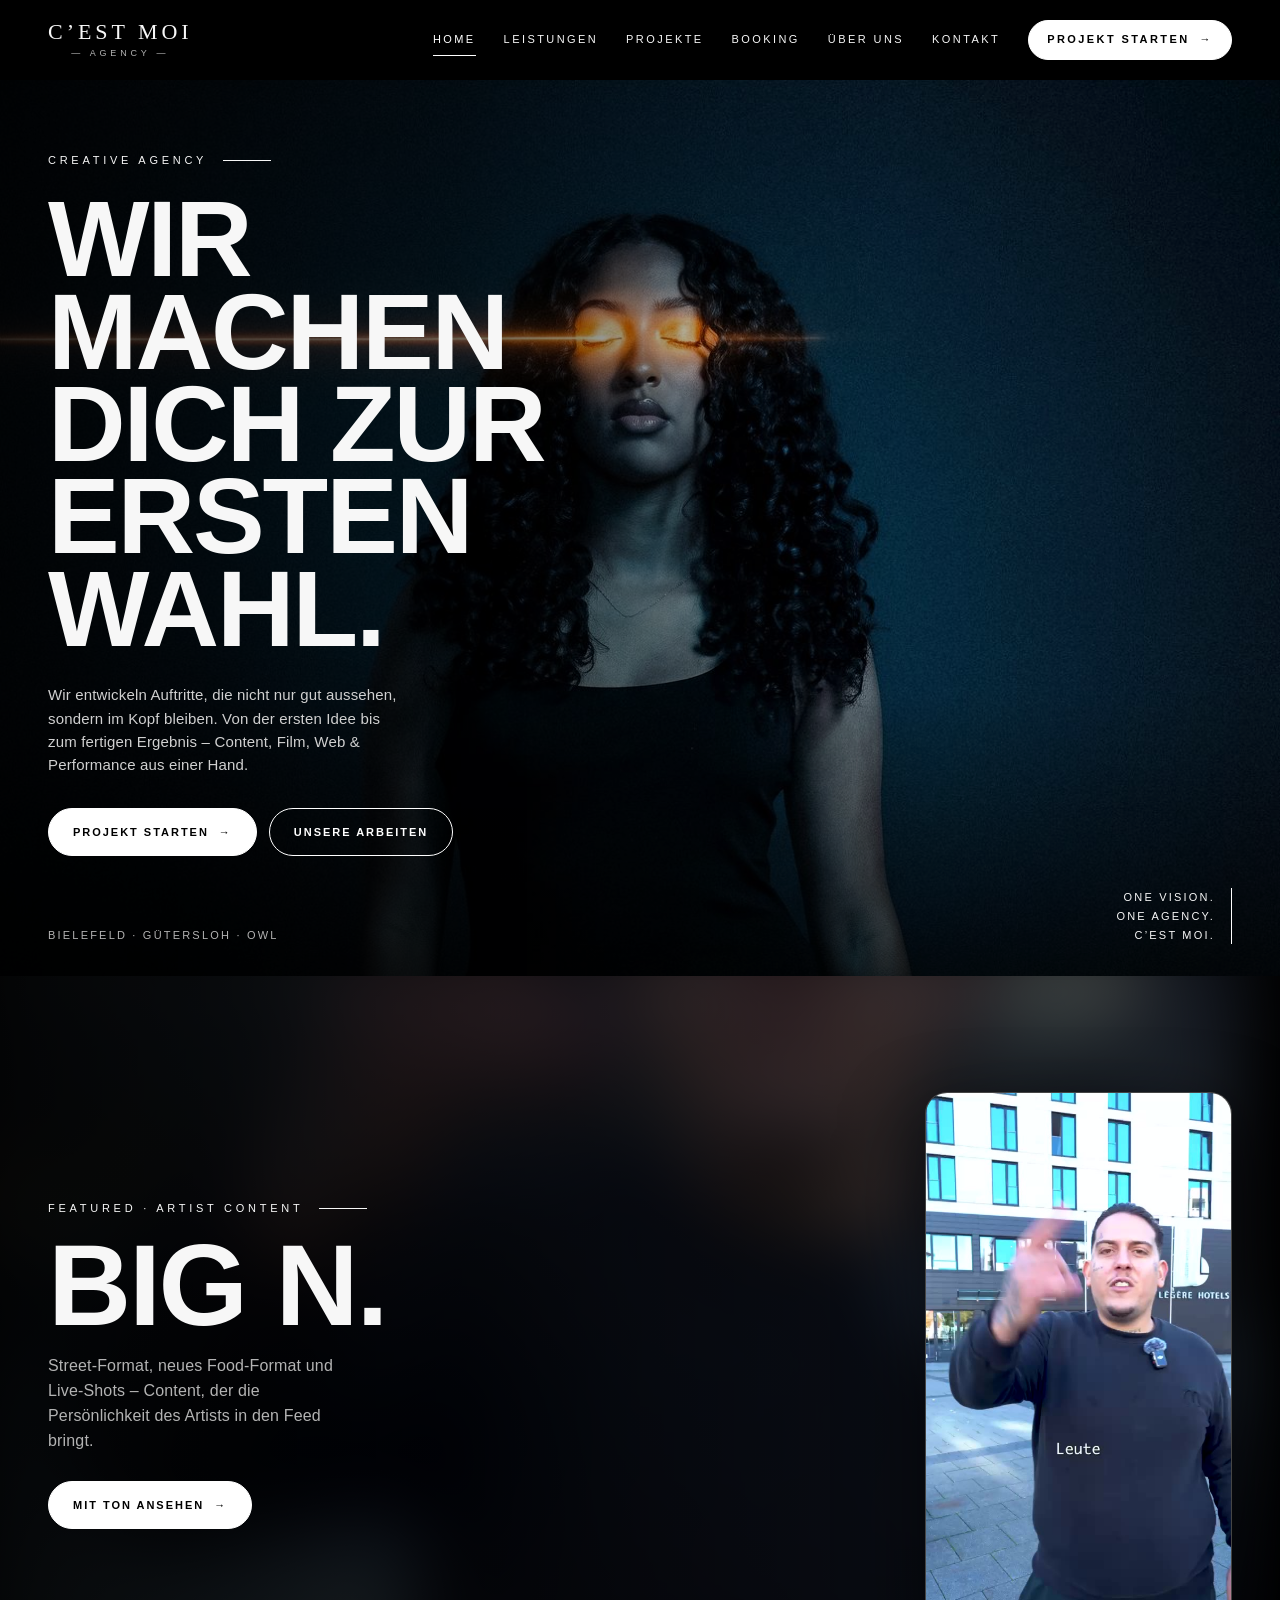
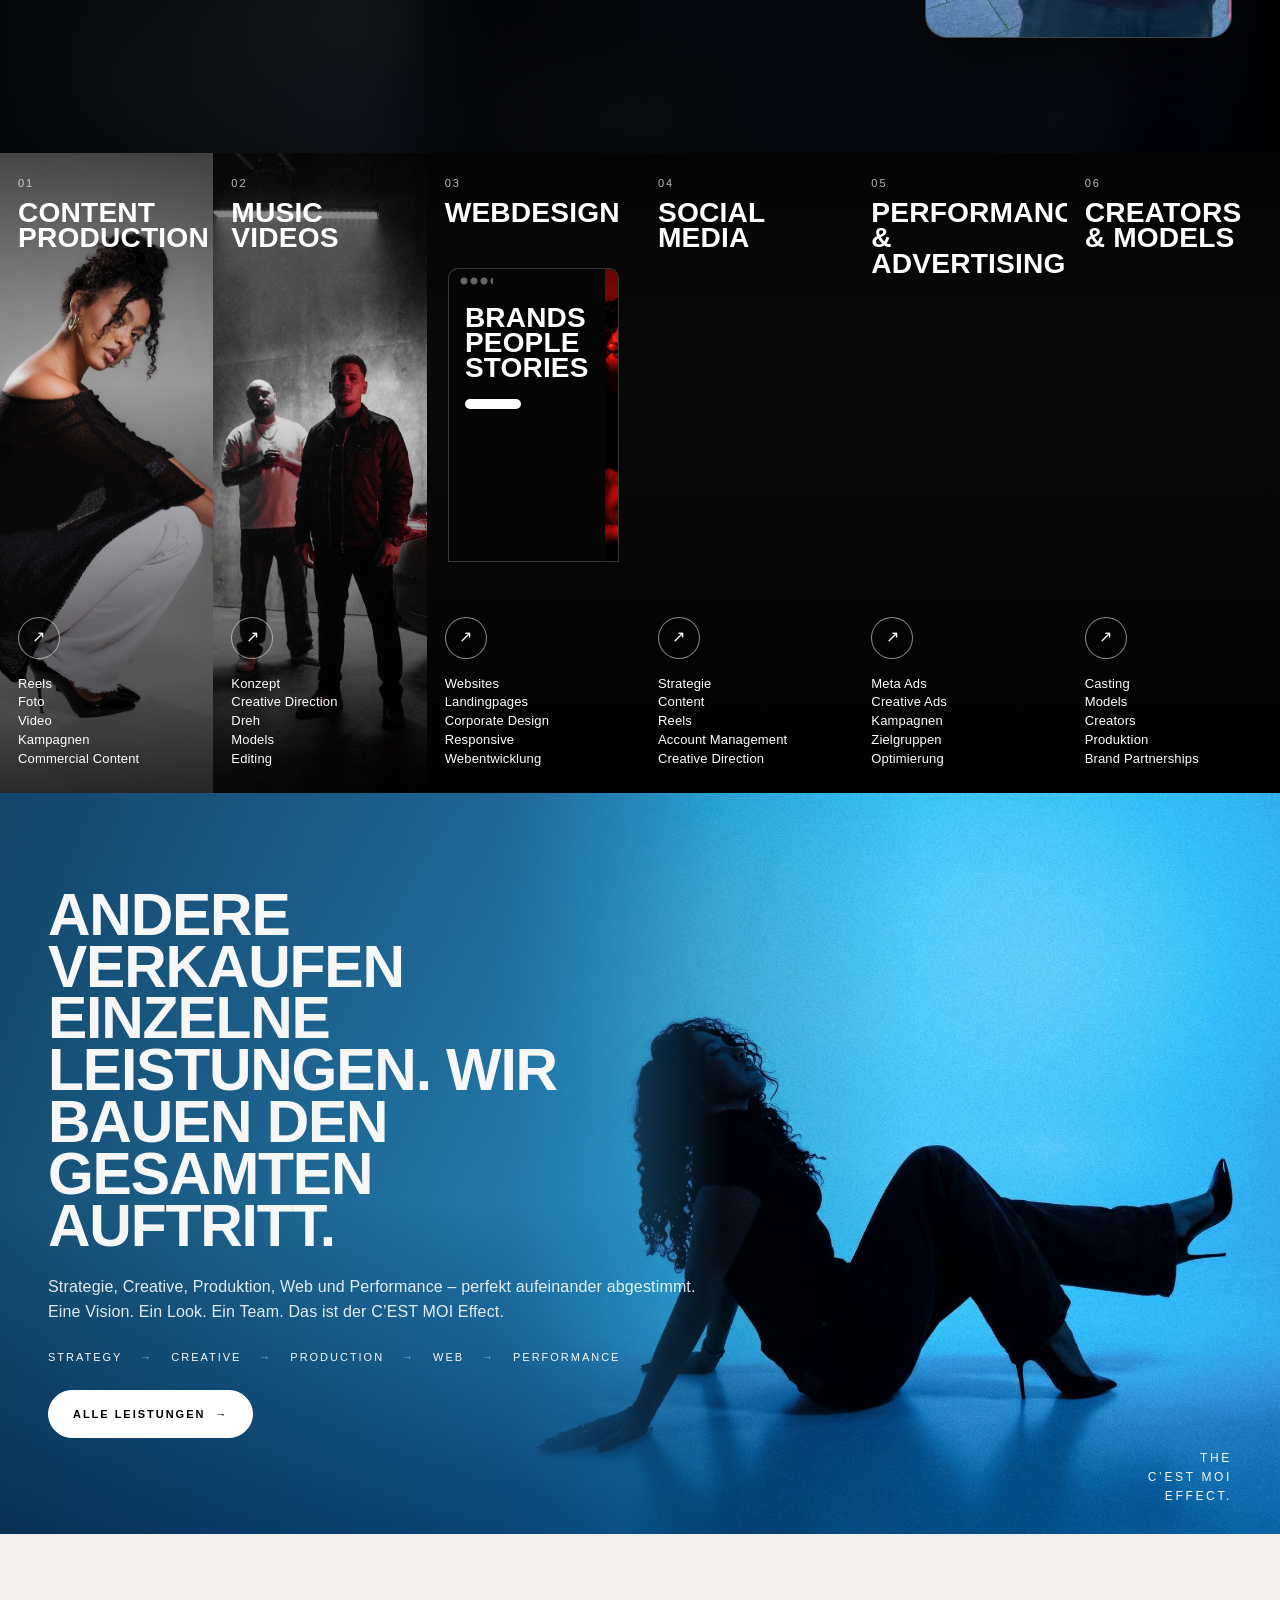
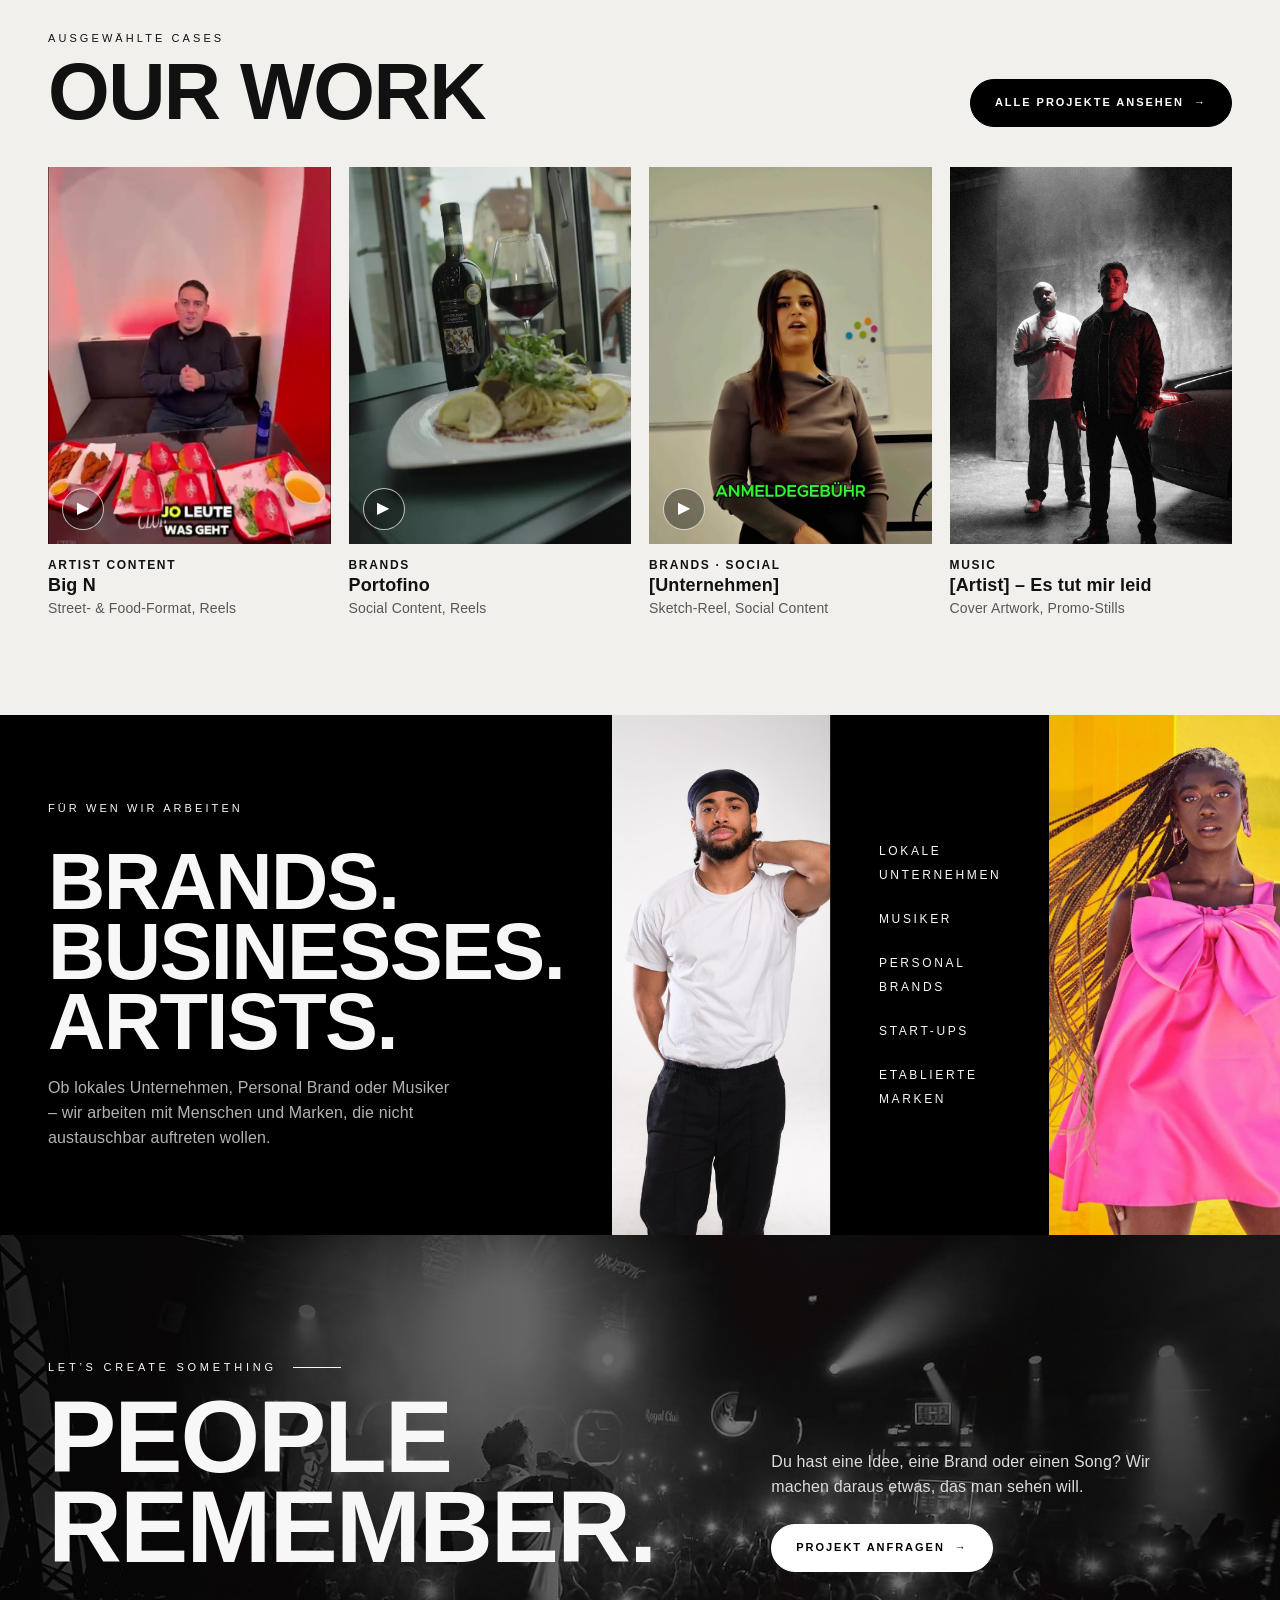
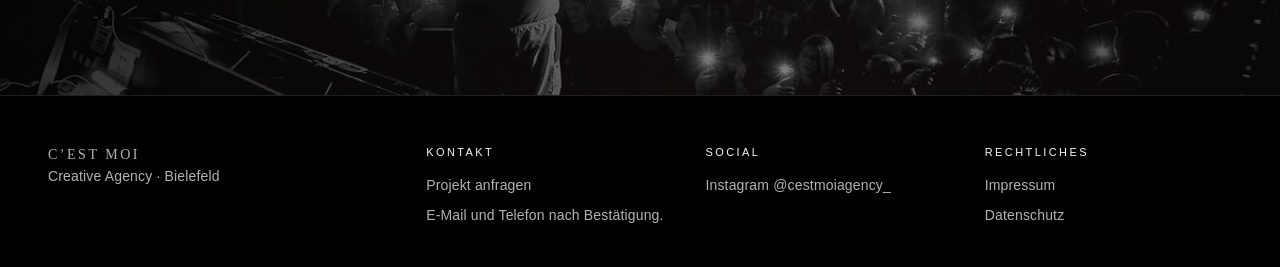
==== commit 6a911a17: "Add files via upload" ====
--- a/index.html
+++ b/index.html
@@ -6,8 +6,59 @@
   <meta name="theme-color" content="#000000">
   <title>C’EST MOI — Creative Agency Bielefeld</title>
   <meta name="description" content="C’EST MOI ist eine Creative Agency aus Bielefeld für Content, Film, Web und Performance.">
-  <link rel="icon" href="images/logo-cest-moi.jpeg">
+  <link rel="icon" href="images/site/favicon.png">
+  <!-- Ladezeit: Hero-Bild und Hauptschriften sofort laden, Schriften-CSS parallel statt über @import -->
+  <link rel="preload" as="image" href="images/site/hero.jpg" fetchpriority="high">
+  <link rel="preload" as="font" type="font/woff2" href="assets/fonts/barlow-condensed-normal-800.woff2" crossorigin>
+  <link rel="preload" as="font" type="font/woff2" href="assets/fonts/inter-normal-400.woff2" crossorigin>
+  <link rel="stylesheet" href="assets/fonts.css">
   <link rel="stylesheet" href="assets/style.css">
+  <style>
+    /* Kundenlogos: einheitlich weiß auf Schwarz, egal welche Farbe das Original hat */
+    .client-logos {
+      list-style: none;
+      margin: 0;
+      padding: 0;
+      display: grid;
+      grid-template-columns: repeat(auto-fit, minmax(110px, 1fr));
+      gap: 20px 32px;
+      align-items: center;
+    }
+    .client-logos li {
+      display: flex;
+      align-items: center;
+      justify-content: center;
+      height: 56px;
+    }
+    .client-logos img {
+      max-width: 100%;
+      max-height: 40px;
+      width: auto;
+      height: auto;
+      object-fit: contain;
+      filter: grayscale(1) brightness(0) invert(1);
+      opacity: 0.78;
+      transition: opacity 280ms ease;
+    }
+    .client-logos li:hover img {
+      opacity: 1;
+    }
+    .trust.no-logos {
+      display: none;
+    }
+    @media (max-width: 860px) {
+      .client-logos {
+        grid-template-columns: repeat(3, minmax(0, 1fr));
+        gap: 14px 20px;
+      }
+      .client-logos li {
+        height: 44px;
+      }
+      .client-logos img {
+        max-height: 30px;
+      }
+    }
+  </style>
 </head>
 <body>
   <a class="skip-link" href="#main">Zum Inhalt</a>
@@ -35,11 +86,9 @@
   </header>
 
   <main id="main">
-    <!-- HERO: Hintergrundbild = images/hero-cest-moi.jpg (C’EST-MOI-Bild mit Frau).
-         Solange die Datei fehlt, wird automatisch images/hero-spotlight.jpeg gezeigt. -->
+    <!-- HERO: Hintergrundbild = images/site/hero.jpg -->
     <section class="hero" aria-labelledby="hero-title">
-      <img class="hero-bg" src="images/hero-cest-moi.jpg" alt="" fetchpriority="high"
-           onerror="this.onerror=null;this.closest('.hero').classList.add('is-fallback');this.src='images/hero-spotlight.jpeg'">
+      <img class="hero-bg" src="images/site/hero.jpg" width="1289" height="1600" alt="" fetchpriority="high" decoding="async">
       <p class="hero-watermark" aria-hidden="true">C’EST<br>MOI</p>
       <div class="hero-content">
         <p class="eyebrow">Creative Agency</p>
@@ -56,29 +105,50 @@
       </div>
     </section>
 
-    <!-- BIG N: Bild = images/big-n.jpg. Fehlt die Datei, wird dieser Block automatisch ausgeblendet. -->
-    <section class="feature-shot" aria-label="Big N">
-      <img src="images/big-n.jpg" alt="Big N" onerror="this.closest('section').remove()">
-    </section>
-
+    <!-- BIG N: kurzer stummer Teaser (videos/site/big-n-teaser.mp4). Er lädt und spielt erst,
+         wenn der Bereich im Bild ist, und pausiert wieder beim Wegscrollen.
+         Das ganze Video mit Ton liegt auf projekte.html. -->
+    <section class="feature-reel" aria-labelledby="feature-title">
+      <img class="feature-reel-bg" src="images/site/posters/big-n-street.jpg" alt="" loading="lazy" decoding="async">
+      <div class="feature-reel-inner">
+        <div class="feature-reel-copy">
+          <p class="eyebrow">Featured · Artist Content</p>
+          <h2 class="display" id="feature-title">Big N.</h2>
+          <p class="lead">Street-Format, neues Food-Format und Live-Shots – Content, der die Persönlichkeit des Artists in den Feed bringt.</p>
+          <a class="btn" href="projekte.html#case-big-n">Mit Ton ansehen <span aria-hidden="true">→</span></a>
+        </div>
+        <figure class="feature-reel-phone">
+          <video data-inview muted loop playsinline preload="none" poster="images/site/posters/big-n-street.jpg" aria-label="Ausschnitt aus einem Video mit Big N, ohne Ton">
+            <source src="videos/site/big-n-teaser.mp4" type="video/mp4">
+          </video>
+        </figure>
+      </div>
+    </section>
+
+    <!-- KUNDENLOGOS
+         - Dateien nach images/site/logos/ legen: kunde-1.png, kunde-2.png … kunde-8.png
+           (am besten PNG mit transparentem Hintergrund oder SVG – dann src-Endung anpassen).
+         - Bei alt den Firmennamen eintragen.
+         - Fehlt eine Datei, verschwindet ihr Platz automatisch. Fehlen alle, wird der ganze Streifen ausgeblendet.
+         - Logos werden automatisch einheitlich weiß dargestellt. -->
     <section class="trust" aria-labelledby="trust-title">
       <p id="trust-title">Vertraut von<br>Marken, Artists<br>und Unternehmen</p>
-      <div class="logo-slots" aria-hidden="true">
-        <div class="logo-slot">Kundenlogo</div>
-        <div class="logo-slot">Kundenlogo</div>
-        <div class="logo-slot">Kundenlogo</div>
-        <div class="logo-slot">Kundenlogo</div>
-        <div class="logo-slot">Kundenlogo</div>
-        <div class="logo-slot">Kundenlogo</div>
-      </div>
-    </section>
-
-    <!-- LEISTUNGEN: Eigene Bilder einfach unter dem angegebenen Dateinamen in /images ablegen.
-         Fehlt eine Datei, wird das Ersatzbild aus data-fallback gezeigt. -->
+      <ul class="client-logos">
+        <li><img src="images/site/logos/kunde-1.png" alt="Kunde 1" decoding="async" onerror="this.parentNode.remove()"></li>
+        <li><img src="images/site/logos/kunde-2.png" alt="Kunde 2" decoding="async" onerror="this.parentNode.remove()"></li>
+        <li><img src="images/site/logos/kunde-3.png" alt="Kunde 3" decoding="async" onerror="this.parentNode.remove()"></li>
+        <li><img src="images/site/logos/kunde-4.png" alt="Kunde 4" decoding="async" onerror="this.parentNode.remove()"></li>
+        <li><img src="images/site/logos/kunde-5.png" alt="Kunde 5" decoding="async" onerror="this.parentNode.remove()"></li>
+        <li><img src="images/site/logos/kunde-6.png" alt="Kunde 6" decoding="async" onerror="this.parentNode.remove()"></li>
+        <li><img src="images/site/logos/kunde-7.png" alt="Kunde 7" decoding="async" onerror="this.parentNode.remove()"></li>
+        <li><img src="images/site/logos/kunde-8.png" alt="Kunde 8" decoding="async" onerror="this.parentNode.remove()"></li>
+      </ul>
+    </section>
+
+    <!-- LEISTUNGEN: Bild austauschen = neue Datei unter demselben Namen in images/site/ ablegen. -->
     <section class="services" aria-label="Leistungen">
       <a class="service-col" href="leistungen.html#content-production">
-        <img src="images/service-content.jpg" data-fallback="images/reel-03-poster.jpg" alt="" loading="lazy"
-             onerror="this.onerror=null;this.src=this.dataset.fallback">
+        <img src="images/site/service-content.jpg" alt="" loading="lazy" decoding="async">
         <div>
           <span class="service-num">01</span>
           <h2>Content<br>Production</h2>
@@ -93,8 +163,7 @@
         </ul>
       </a>
       <a class="service-col" href="leistungen.html#music-videos">
-        <img src="images/service-music.jpg" data-fallback="images/reel-01-poster.jpg" alt="" loading="lazy"
-             onerror="this.onerror=null;this.src=this.dataset.fallback">
+        <img src="images/site/service-music.jpg" alt="" loading="lazy" decoding="async">
         <div>
           <span class="service-num">02</span>
           <h2>Music<br>Videos</h2>
@@ -109,14 +178,13 @@
         </ul>
       </a>
       <a class="service-col" href="leistungen.html#webdesign">
-        <img src="images/service-web.jpg" alt="" loading="lazy" onerror="this.remove()">
         <div>
           <span class="service-num">03</span>
           <h2>Webdesign</h2>
         </div>
         <div class="browser-card" aria-hidden="true">
           <div class="browser-copy">Brands<br>People<br>Stories<span></span></div>
-          <img src="images/portrait-red.jpeg" width="1650" height="2048" alt="" loading="lazy">
+          <img src="images/site/webdesign-card.jpg" width="1289" height="1600" alt="" loading="lazy" decoding="async">
         </div>
         <span class="icon-btn" aria-hidden="true">↗</span>
         <ul>
@@ -128,8 +196,7 @@
         </ul>
       </a>
       <a class="service-col" href="leistungen.html#social-media">
-        <img src="images/big-n.jpg" data-fallback="images/reel-02-poster.jpg" alt="" loading="lazy"
-             onerror="this.onerror=null;this.src=this.dataset.fallback">
+        <img src="images/site/service-social.jpg" alt="" loading="lazy" decoding="async">
         <div>
           <span class="service-num">04</span>
           <h2>Social<br>Media</h2>
@@ -144,7 +211,8 @@
         </ul>
       </a>
       <a class="service-col" href="leistungen.html#performance">
-        <img src="images/performance-growth.svg" width="600" height="1000" alt="" loading="lazy">
+        <img src="images/site/performance-growth.svg" width="600" height="1000" alt="" loading="lazy" decoding="async"
+             onerror="this.onerror=null;this.src='images/site/posters/sketch.jpg'">
         <div>
           <span class="service-num">05</span>
           <h2>Performance<br>&amp; Advertising</h2>
@@ -159,7 +227,7 @@
         </ul>
       </a>
       <a class="service-col" href="leistungen.html#creators-models">
-        <img src="images/model-pink.jpeg" width="1043" height="1350" alt="" loading="lazy">
+        <img src="images/site/service-models.jpg" width="1043" height="1350" alt="" loading="lazy" decoding="async">
         <div>
           <span class="service-num">06</span>
           <h2>Creators<br>&amp; Models</h2>
@@ -176,7 +244,7 @@
     </section>
 
     <section class="statement" aria-labelledby="effect-title">
-      <img class="statement-bg" src="images/portrait-blue.jpeg" width="1650" height="2048" alt="" loading="lazy">
+      <img class="statement-bg" src="images/site/statement.jpg" width="1289" height="1600" alt="" loading="lazy" decoding="async">
       <div class="statement-inner">
         <h2 class="display" id="effect-title">Andere verkaufen einzelne Leistungen. Wir bauen den gesamten Auftritt.</h2>
         <p class="lead">Strategie, Creative, Produktion, Web und Performance – perfekt aufeinander abgestimmt. Eine Vision. Ein Look. Ein Team. Das ist der C’EST MOI Effect.</p>
@@ -202,20 +270,24 @@
           <a class="btn btn-dark" href="projekte.html">Alle Projekte ansehen <span aria-hidden="true">→</span></a>
         </div>
         <div class="project-grid swipe-row">
-          <a class="project-card" href="projekte.html#case-music">
+          <a class="project-card" href="projekte.html#case-big-n">
             <div class="project-media">
-              <img src="images/reel-01-poster.jpg" width="1080" height="1920" alt="Standbild aus dem Musikvideo vor einem Schloss." loading="lazy">
+              <video data-inview muted loop playsinline preload="none" poster="images/site/posters/big-n-food.jpg" aria-label="Ausschnitt aus dem Food-Format von Big N, ohne Ton">
+                <source src="videos/site/big-n-food-teaser.mp4" type="video/mp4">
+              </video>
               <span class="play-mark" aria-hidden="true">▶</span>
             </div>
             <div>
-              <small>Music</small>
-              <h3>[Artist] – Es tut mir leid</h3>
-              <p>Musikvideo, Cover Artwork</p>
+              <small>Artist Content</small>
+              <h3>Big N</h3>
+              <p>Street- &amp; Food-Format, Reels</p>
             </div>
           </a>
           <a class="project-card" href="projekte.html#case-portofino">
             <div class="project-media">
-              <img src="images/reel-03-poster.jpg" width="1080" height="1920" alt="Standbild aus einem Social-Reel im Restaurant." loading="lazy">
+              <video data-inview muted loop playsinline preload="none" poster="images/site/posters/restaurant.jpg" aria-label="Ausschnitt aus dem Restaurant-Reel, ohne Ton">
+                <source src="videos/site/restaurant-teaser.mp4" type="video/mp4">
+              </video>
               <span class="play-mark" aria-hidden="true">▶</span>
             </div>
             <div>
@@ -224,24 +296,27 @@
               <p>Social Content, Reels</p>
             </div>
           </a>
-          <a class="project-card" href="projekte.html#case-personal">
+          <a class="project-card" href="projekte.html#case-sketch">
             <div class="project-media">
-              <img src="images/portrait-red.jpeg" width="1650" height="2048" alt="Studioportrait in rotem Licht." loading="lazy">
+              <video data-inview muted loop playsinline preload="none" poster="images/site/posters/sketch.jpg" aria-label="Ausschnitt aus dem Sketch-Reel, ohne Ton">
+                <source src="videos/site/sketch-teaser.mp4" type="video/mp4">
+              </video>
+              <span class="play-mark" aria-hidden="true">▶</span>
             </div>
             <div>
-              <small>Personal Branding</small>
-              <h3>[Kundin]</h3>
-              <p>Konzept, Licht, Foto</p>
+              <small>Brands · Social</small>
+              <h3>[Unternehmen]</h3>
+              <p>Sketch-Reel, Social Content</p>
             </div>
           </a>
-          <a class="project-card" href="projekte.html#case-models">
+          <a class="project-card" href="projekte.html#case-music">
             <div class="project-media">
-              <img src="images/model-studio.jpeg" width="1366" height="2048" alt="Studioaufnahme einer Person in Polohemd und Jeans." loading="lazy">
+              <img src="images/projekte/es-tut-mir-leid/artists.jpg" width="894" height="1600" alt="Die beiden Artists vor einem Auto in einer Betonhalle." loading="lazy" decoding="async">
             </div>
             <div>
-              <small>Models</small>
-              <h3>[Unternehmen]</h3>
-              <p>Casting, Lookbook</p>
+              <small>Music</small>
+              <h3>[Artist] – Es tut mir leid</h3>
+              <p>Cover Artwork, Promo-Stills</p>
             </div>
           </a>
         </div>
@@ -256,7 +331,7 @@
         <p class="lead">Ob lokales Unternehmen, Personal Brand oder Musiker – wir arbeiten mit Menschen und Marken, die nicht austauschbar auftreten wollen.</p>
       </div>
       <figure>
-        <img src="images/creator-hoodie.jpeg" width="1144" height="2048" alt="" loading="lazy">
+        <img src="images/site/audience-1.jpg" width="1067" height="1600" alt="" loading="lazy" decoding="async">
       </figure>
       <div class="audience-list">
         <p>Lokale Unternehmen</p>
@@ -266,12 +341,12 @@
         <p>Etablierte Marken</p>
       </div>
       <figure>
-        <img src="images/model-pink.jpeg" width="1043" height="1350" alt="" loading="lazy">
+        <img src="images/site/audience-2.jpg" width="1043" height="1350" alt="" loading="lazy" decoding="async">
       </figure>
     </section>
 
     <section class="cta-band" aria-labelledby="cta-title">
-      <img src="images/live-atrium.jpeg" width="1206" height="801" alt="" loading="lazy">
+      <img src="images/site/cta-live.jpg" width="1206" height="801" alt="" loading="lazy" decoding="async">
       <div class="cta-inner">
         <div>
           <p class="eyebrow">Let’s create something</p>
@@ -307,6 +382,41 @@
       </div>
     </div>
   </footer>
-  <script src="assets/script.js"></script>
+  <script>
+    /* Teaser-Videos: laden und spielen nur, solange sie sichtbar sind.
+       Bei "Datensparen" oder reduzierter Bewegung bleibt das Standbild stehen. */
+    (function () {
+      var videos = document.querySelectorAll("video[data-inview]");
+      // Teaser nicht von der "nur ein Video gleichzeitig"-Regel in script.js stoppen lassen
+      window.addEventListener("play", function (event) {
+        if (event.target && event.target.hasAttribute && event.target.hasAttribute("data-inview")) {
+          event.stopPropagation();
+        }
+      }, true);
+      var reduce = window.matchMedia && window.matchMedia("(prefers-reduced-motion: reduce)").matches;
+      var saveData = navigator.connection && navigator.connection.saveData;
+      if (!videos.length || reduce || saveData || !("IntersectionObserver" in window)) return;
+      var observer = new IntersectionObserver(function (entries) {
+        entries.forEach(function (entry) {
+          var video = entry.target;
+          if (entry.isIntersecting) {
+            if (video.preload === "none") video.preload = "metadata";
+            var playing = video.play();
+            if (playing && playing.catch) playing.catch(function () {});
+          } else if (!video.paused) {
+            video.pause();
+          }
+        });
+      }, { threshold: 0.35 });
+      videos.forEach(function (video) { observer.observe(video); });
+    })();
+
+    /* Kundenlogos: Streifen ausblenden, wenn keine Logo-Datei vorhanden ist */
+    window.addEventListener("load", function () {
+      var list = document.querySelector(".client-logos");
+      if (list && !list.querySelector("li")) list.closest(".trust").classList.add("no-logos");
+    });
+  </script>
+  <script src="assets/script.js" defer></script>
 </body>
 </html>
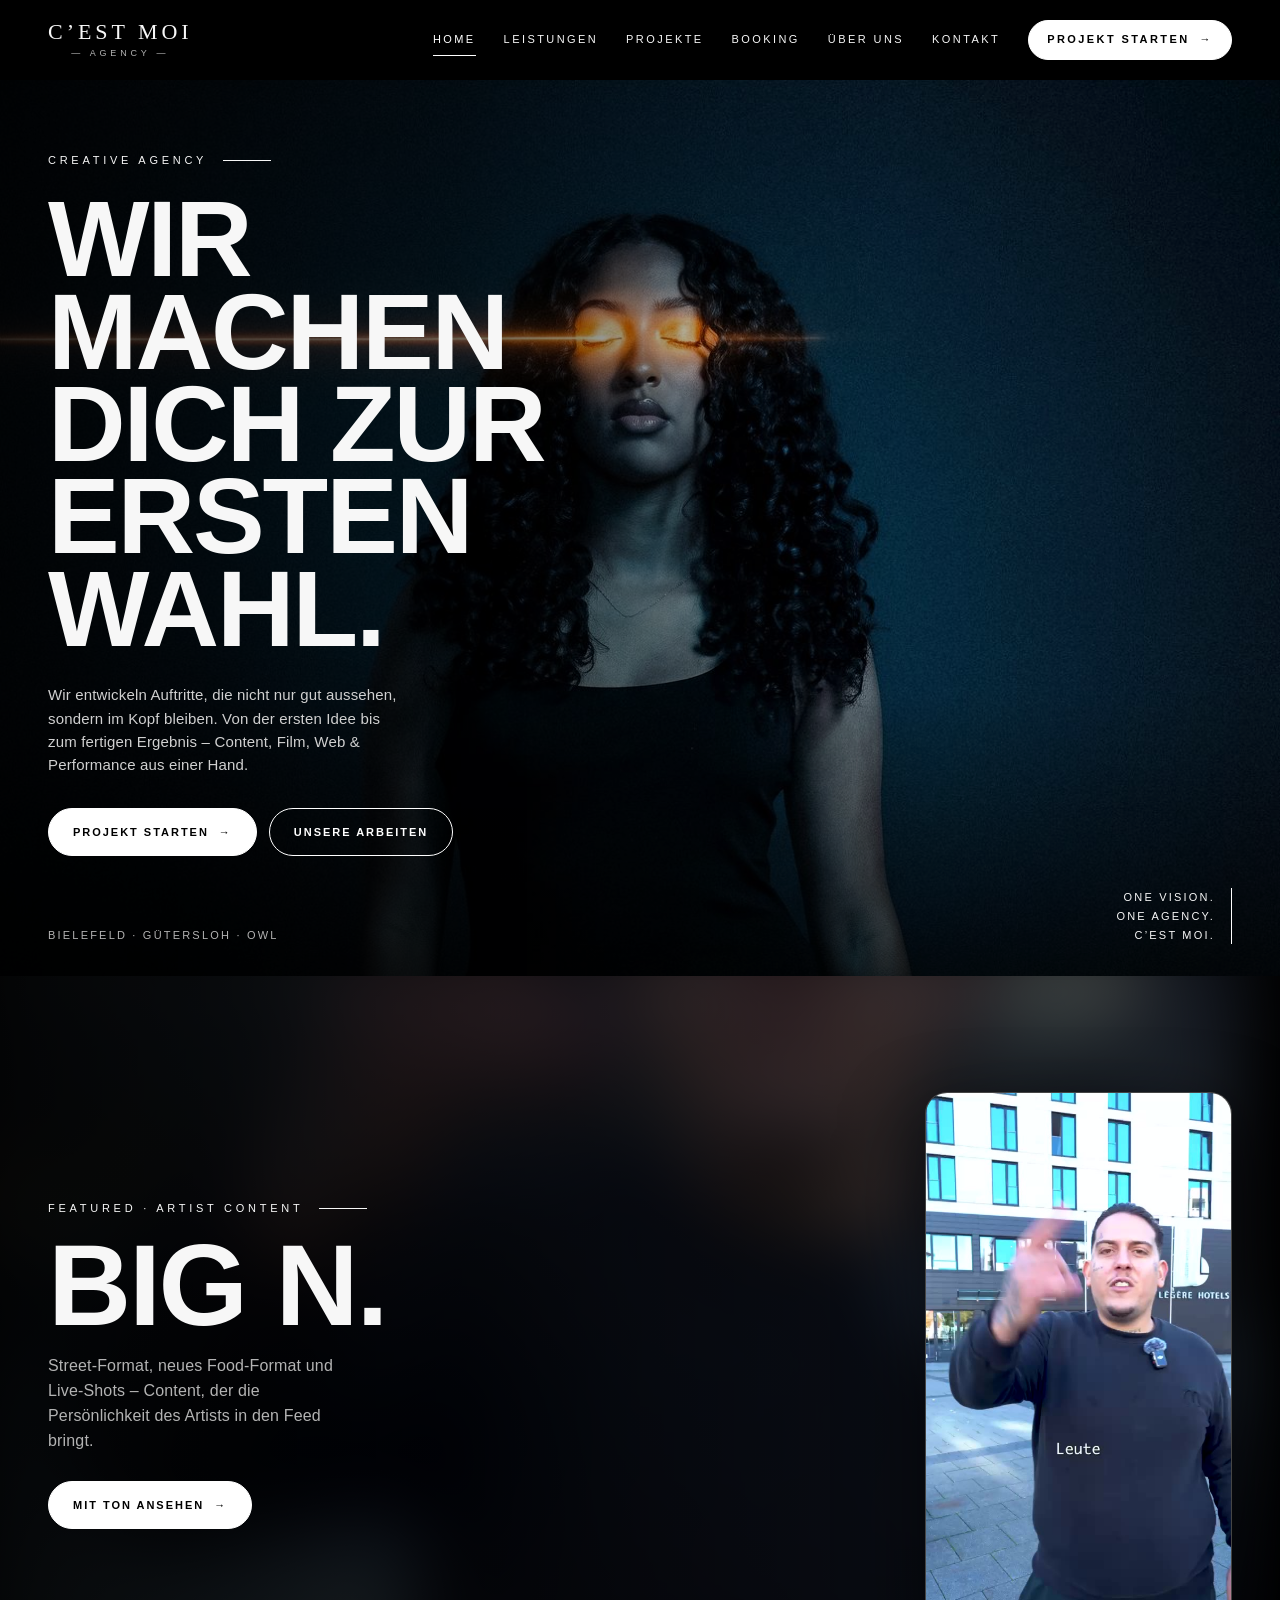
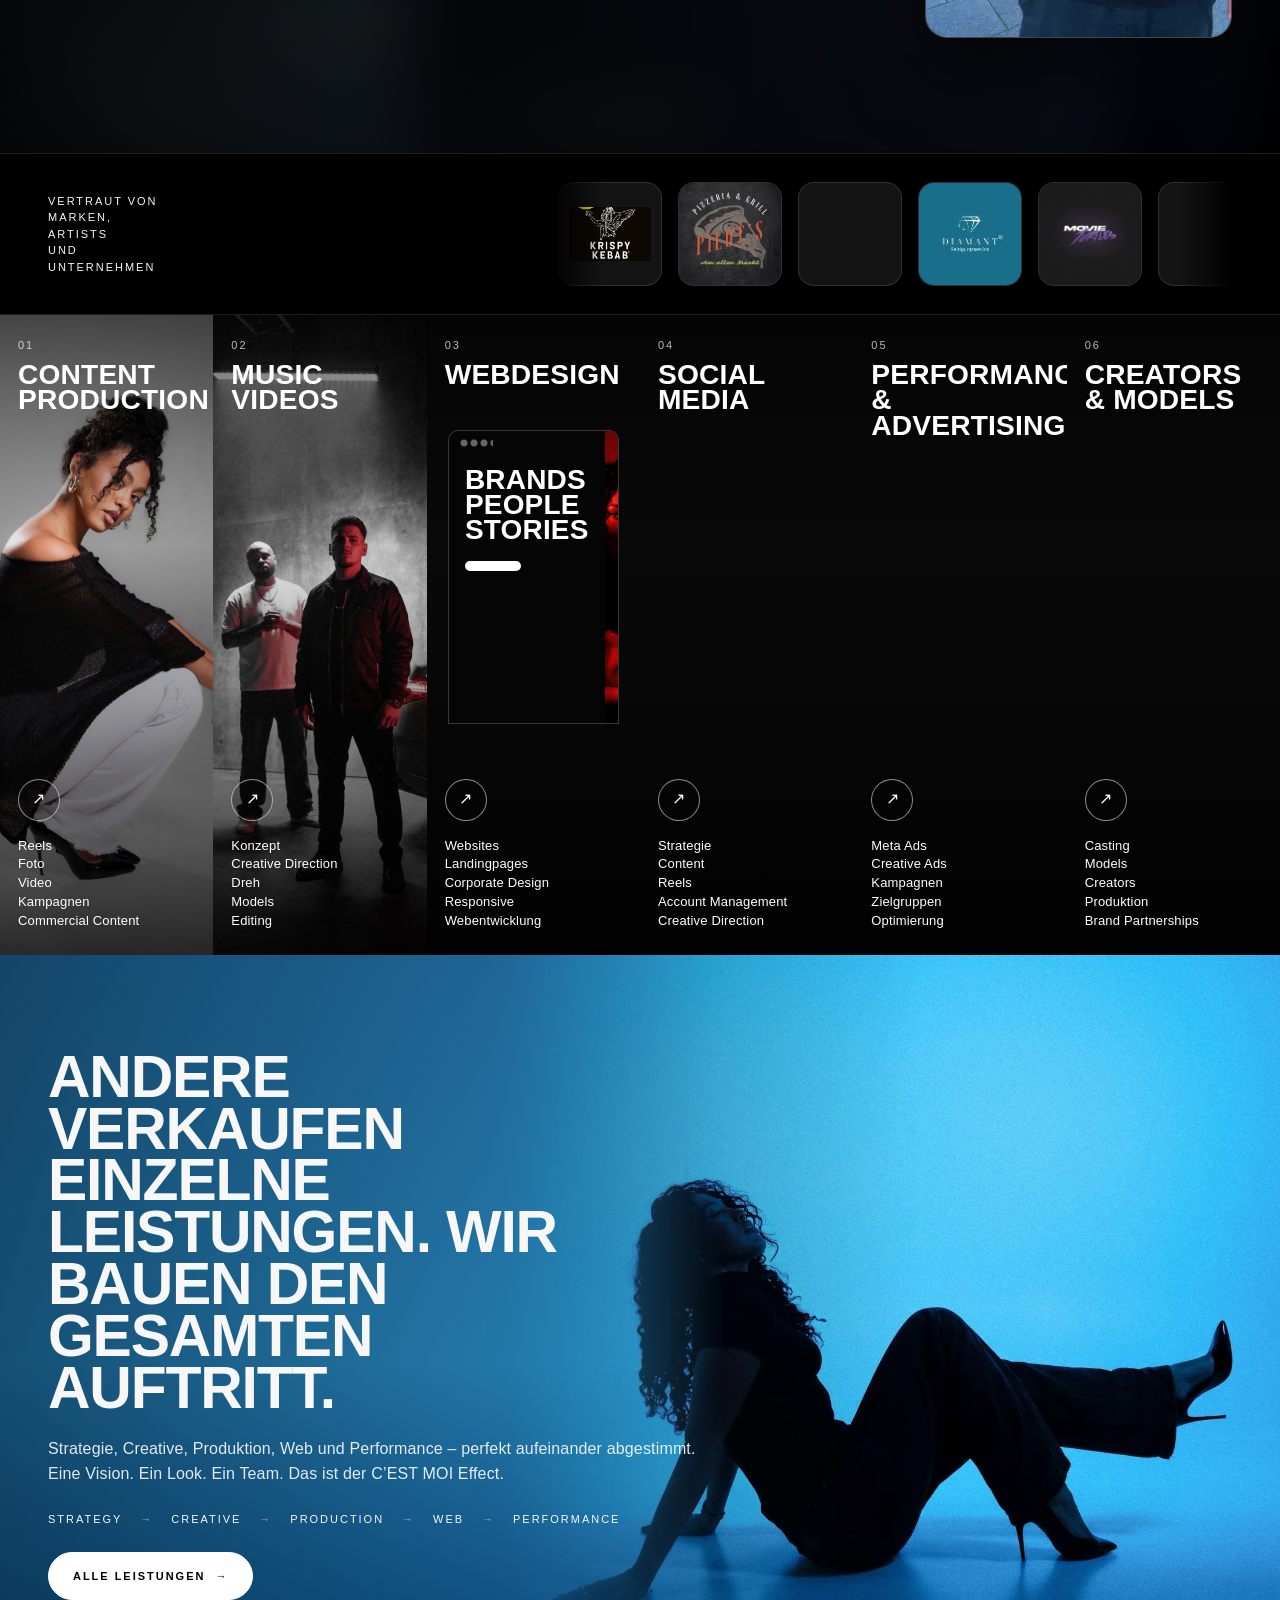
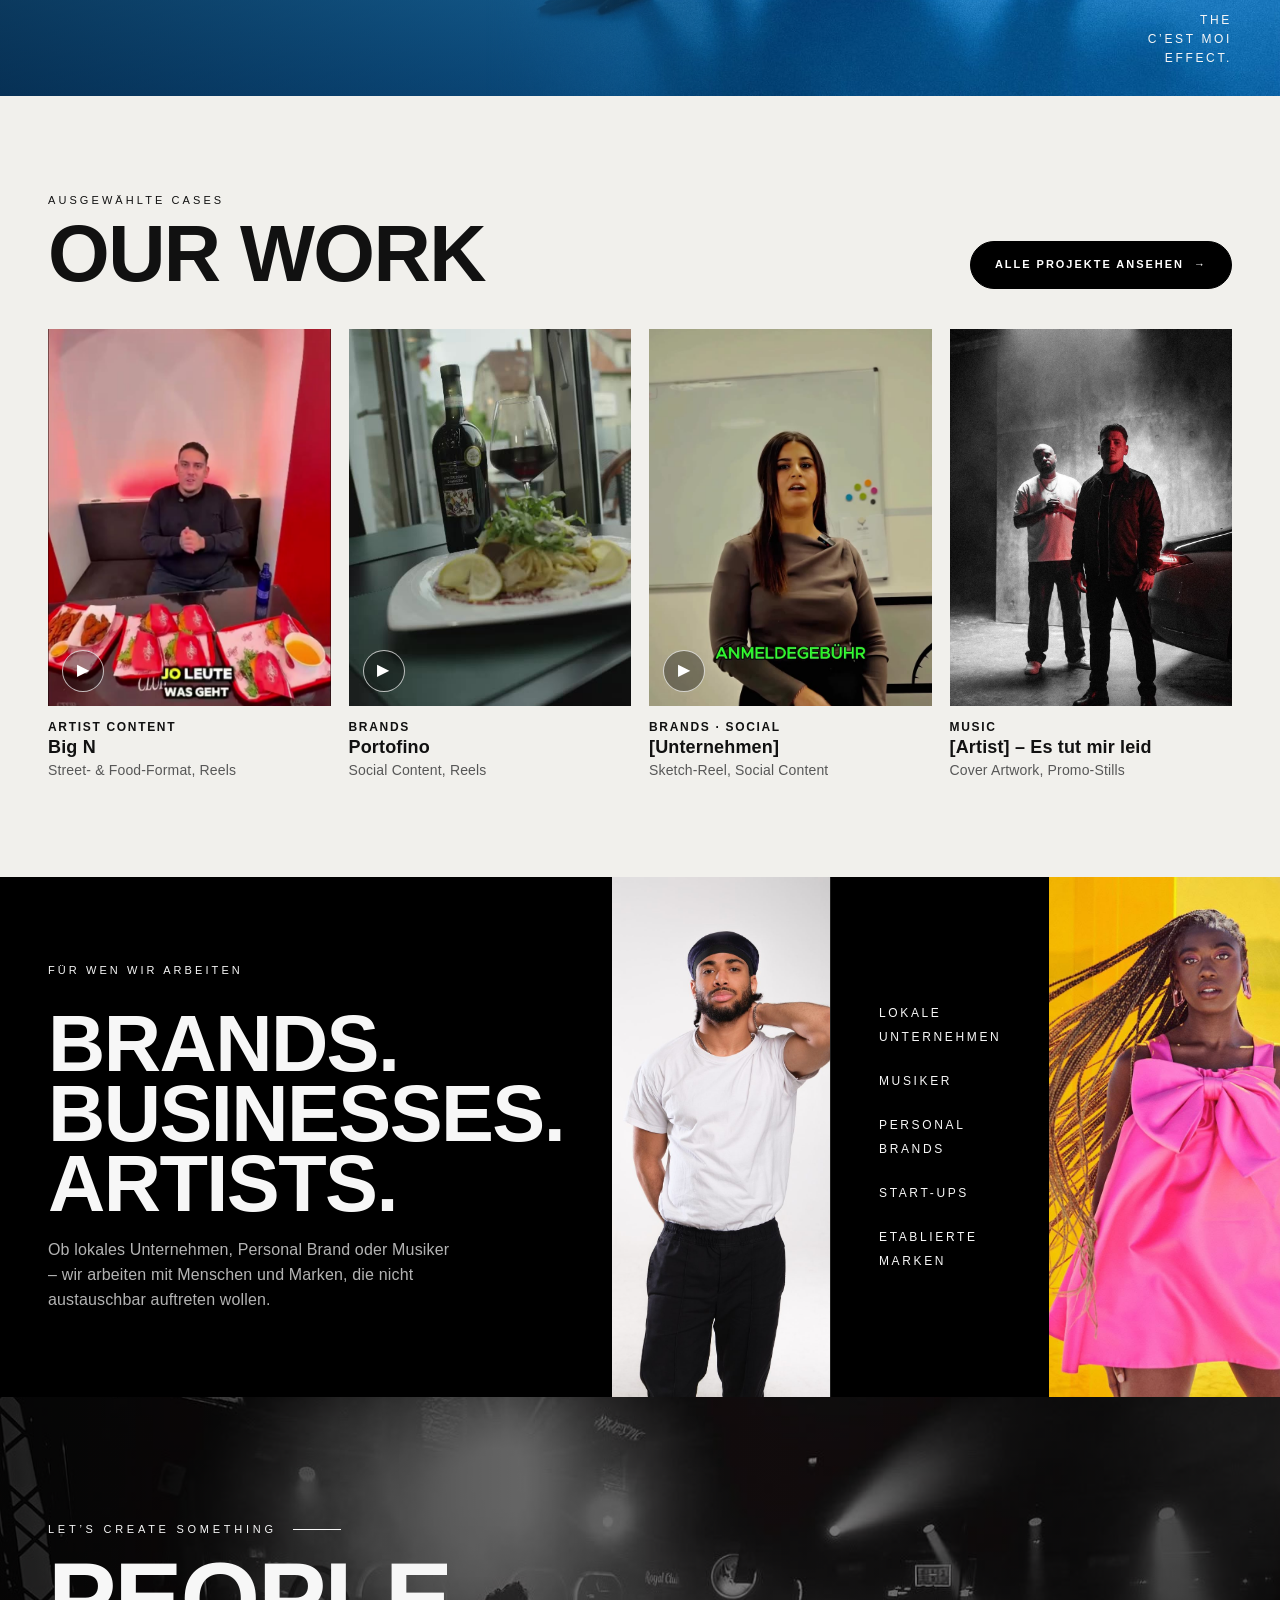
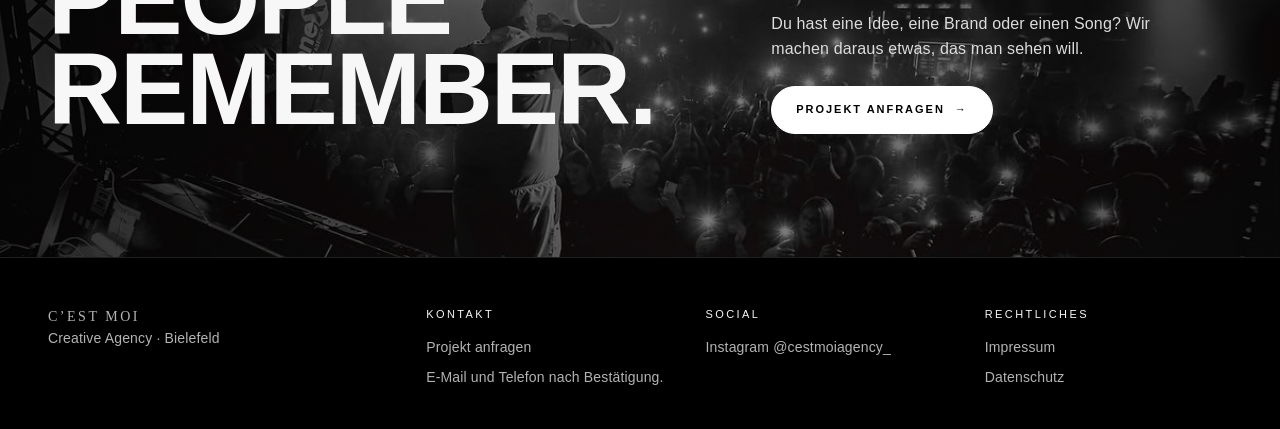
==== commit f0818ab3: "Add files via upload" ====
--- a/index.html
+++ b/index.html
@@ -14,48 +14,73 @@
   <link rel="stylesheet" href="assets/fonts.css">
   <link rel="stylesheet" href="assets/style.css">
   <style>
-    /* Kundenlogos: einheitlich weiß auf Schwarz, egal welche Farbe das Original hat */
+    /* Kundenlogos: laufen endlos von rechts nach links durch */
+    .trust {
+      overflow: hidden;
+    }
+    .logo-marquee {
+      min-width: 0;
+      overflow: hidden;
+      -webkit-mask-image: linear-gradient(90deg, transparent 0, #000 8%, #000 92%, transparent 100%);
+      mask-image: linear-gradient(90deg, transparent 0, #000 8%, #000 92%, transparent 100%);
+    }
+    .logo-track {
+      display: flex;
+      width: max-content;
+      animation: logo-scroll 32s linear infinite;
+    }
+    .logo-marquee:hover .logo-track {
+      animation-play-state: paused;
+    }
     .client-logos {
       list-style: none;
       margin: 0;
-      padding: 0;
-      display: grid;
-      grid-template-columns: repeat(auto-fit, minmax(110px, 1fr));
-      gap: 20px 32px;
-      align-items: center;
+      padding: 0 8px;
+      display: flex;
+      gap: 16px;
     }
     .client-logos li {
-      display: flex;
-      align-items: center;
-      justify-content: center;
-      height: 56px;
+      flex: 0 0 auto;
+      width: 104px;
+      height: 104px;
+      border-radius: 16px;
+      overflow: hidden;
+      background: #141414;
+      border: 1px solid rgba(255, 255, 255, 0.12);
     }
     .client-logos img {
-      max-width: 100%;
-      max-height: 40px;
-      width: auto;
-      height: auto;
+      width: 100%;
+      height: 100%;
+      object-fit: cover;
+    }
+    .client-logos img.is-contain {
       object-fit: contain;
-      filter: grayscale(1) brightness(0) invert(1);
-      opacity: 0.78;
-      transition: opacity 280ms ease;
-    }
-    .client-logos li:hover img {
-      opacity: 1;
-    }
-    .trust.no-logos {
-      display: none;
+      padding: 10px;
+    }
+    @keyframes logo-scroll {
+      from { transform: translateX(0); }
+      to { transform: translateX(-50%); }
     }
     @media (max-width: 860px) {
       .client-logos {
-        grid-template-columns: repeat(3, minmax(0, 1fr));
-        gap: 14px 20px;
+        gap: 12px;
+        padding: 0 6px;
       }
       .client-logos li {
-        height: 44px;
+        width: 80px;
+        height: 80px;
+        border-radius: 12px;
       }
-      .client-logos img {
-        max-height: 30px;
+      .logo-track {
+        animation-duration: 24s;
+      }
+    }
+    @media (prefers-reduced-motion: reduce) {
+      .logo-marquee {
+        overflow-x: auto;
+      }
+      .logo-track {
+        animation: none;
       }
     }
   </style>
@@ -125,24 +150,35 @@
       </div>
     </section>
 
-    <!-- KUNDENLOGOS
-         - Dateien nach images/site/logos/ legen: kunde-1.png, kunde-2.png … kunde-8.png
-           (am besten PNG mit transparentem Hintergrund oder SVG – dann src-Endung anpassen).
-         - Bei alt den Firmennamen eintragen.
-         - Fehlt eine Datei, verschwindet ihr Platz automatisch. Fehlen alle, wird der ganze Streifen ausgeblendet.
-         - Logos werden automatisch einheitlich weiß dargestellt. -->
+    <!-- KUNDENLOGOS: Dateien liegen im Ordner "Kunden Logo".
+         Neues Logo = Datei in den Ordner legen und in BEIDEN Listen unten eine Zeile ergänzen
+         (die zweite Liste ist nur die Kopie für den endlosen Durchlauf). Leerzeichen im Dateinamen als %20 schreiben. -->
     <section class="trust" aria-labelledby="trust-title">
       <p id="trust-title">Vertraut von<br>Marken, Artists<br>und Unternehmen</p>
-      <ul class="client-logos">
-        <li><img src="images/site/logos/kunde-1.png" alt="Kunde 1" decoding="async" onerror="this.parentNode.remove()"></li>
-        <li><img src="images/site/logos/kunde-2.png" alt="Kunde 2" decoding="async" onerror="this.parentNode.remove()"></li>
-        <li><img src="images/site/logos/kunde-3.png" alt="Kunde 3" decoding="async" onerror="this.parentNode.remove()"></li>
-        <li><img src="images/site/logos/kunde-4.png" alt="Kunde 4" decoding="async" onerror="this.parentNode.remove()"></li>
-        <li><img src="images/site/logos/kunde-5.png" alt="Kunde 5" decoding="async" onerror="this.parentNode.remove()"></li>
-        <li><img src="images/site/logos/kunde-6.png" alt="Kunde 6" decoding="async" onerror="this.parentNode.remove()"></li>
-        <li><img src="images/site/logos/kunde-7.png" alt="Kunde 7" decoding="async" onerror="this.parentNode.remove()"></li>
-        <li><img src="images/site/logos/kunde-8.png" alt="Kunde 8" decoding="async" onerror="this.parentNode.remove()"></li>
-      </ul>
+      <div class="logo-marquee">
+        <div class="logo-track">
+          <ul class="client-logos">
+          <li><img src="Kunden%20Logo/Krispy%20Kebab.png" alt="Krispy Kebab" class="is-contain" decoding="async"></li>
+          <li><img src="Kunden%20Logo/Pilots%20Pizzeria.jpg" alt="Pilot’s Pizzeria &amp; Grill" decoding="async"></li>
+          <li><img src="Kunden%20Logo/Sis.png" alt="SIS – Sicher im Straßenverkehr" decoding="async"></li>
+          <li><img src="Kunden%20Logo/diamantreinigung.jpg" alt="Diamant Reinigungsservice" decoding="async"></li>
+          <li><img src="Kunden%20Logo/movieturtles.jpg" alt="Movie Turtles" decoding="async"></li>
+          <li><img src="Kunden%20Logo/msport%20official.jpg" alt="M Sport" decoding="async"></li>
+          <li><img src="Kunden%20Logo/portofino.png" alt="Portofino Bar &amp; Restaurant" class="is-contain" decoding="async"></li>
+          <li><img src="Kunden%20Logo/the%20dippys.png" alt="The Dippys Club" style="transform: scale(1.9);" decoding="async"></li>
+          </ul>
+          <ul class="client-logos" aria-hidden="true">
+          <li><img src="Kunden%20Logo/Krispy%20Kebab.png" alt="" class="is-contain" decoding="async"></li>
+          <li><img src="Kunden%20Logo/Pilots%20Pizzeria.jpg" alt="" decoding="async"></li>
+          <li><img src="Kunden%20Logo/Sis.png" alt="" decoding="async"></li>
+          <li><img src="Kunden%20Logo/diamantreinigung.jpg" alt="" decoding="async"></li>
+          <li><img src="Kunden%20Logo/movieturtles.jpg" alt="" decoding="async"></li>
+          <li><img src="Kunden%20Logo/msport%20official.jpg" alt="" decoding="async"></li>
+          <li><img src="Kunden%20Logo/portofino.png" alt="" class="is-contain" decoding="async"></li>
+          <li><img src="Kunden%20Logo/the%20dippys.png" alt="" style="transform: scale(1.9);" decoding="async"></li>
+          </ul>
+        </div>
+      </div>
     </section>
 
     <!-- LEISTUNGEN: Bild austauschen = neue Datei unter demselben Namen in images/site/ ablegen. -->
@@ -410,12 +446,6 @@
       }, { threshold: 0.35 });
       videos.forEach(function (video) { observer.observe(video); });
     })();
-
-    /* Kundenlogos: Streifen ausblenden, wenn keine Logo-Datei vorhanden ist */
-    window.addEventListener("load", function () {
-      var list = document.querySelector(".client-logos");
-      if (list && !list.querySelector("li")) list.closest(".trust").classList.add("no-logos");
-    });
   </script>
   <script src="assets/script.js" defer></script>
 </body>
